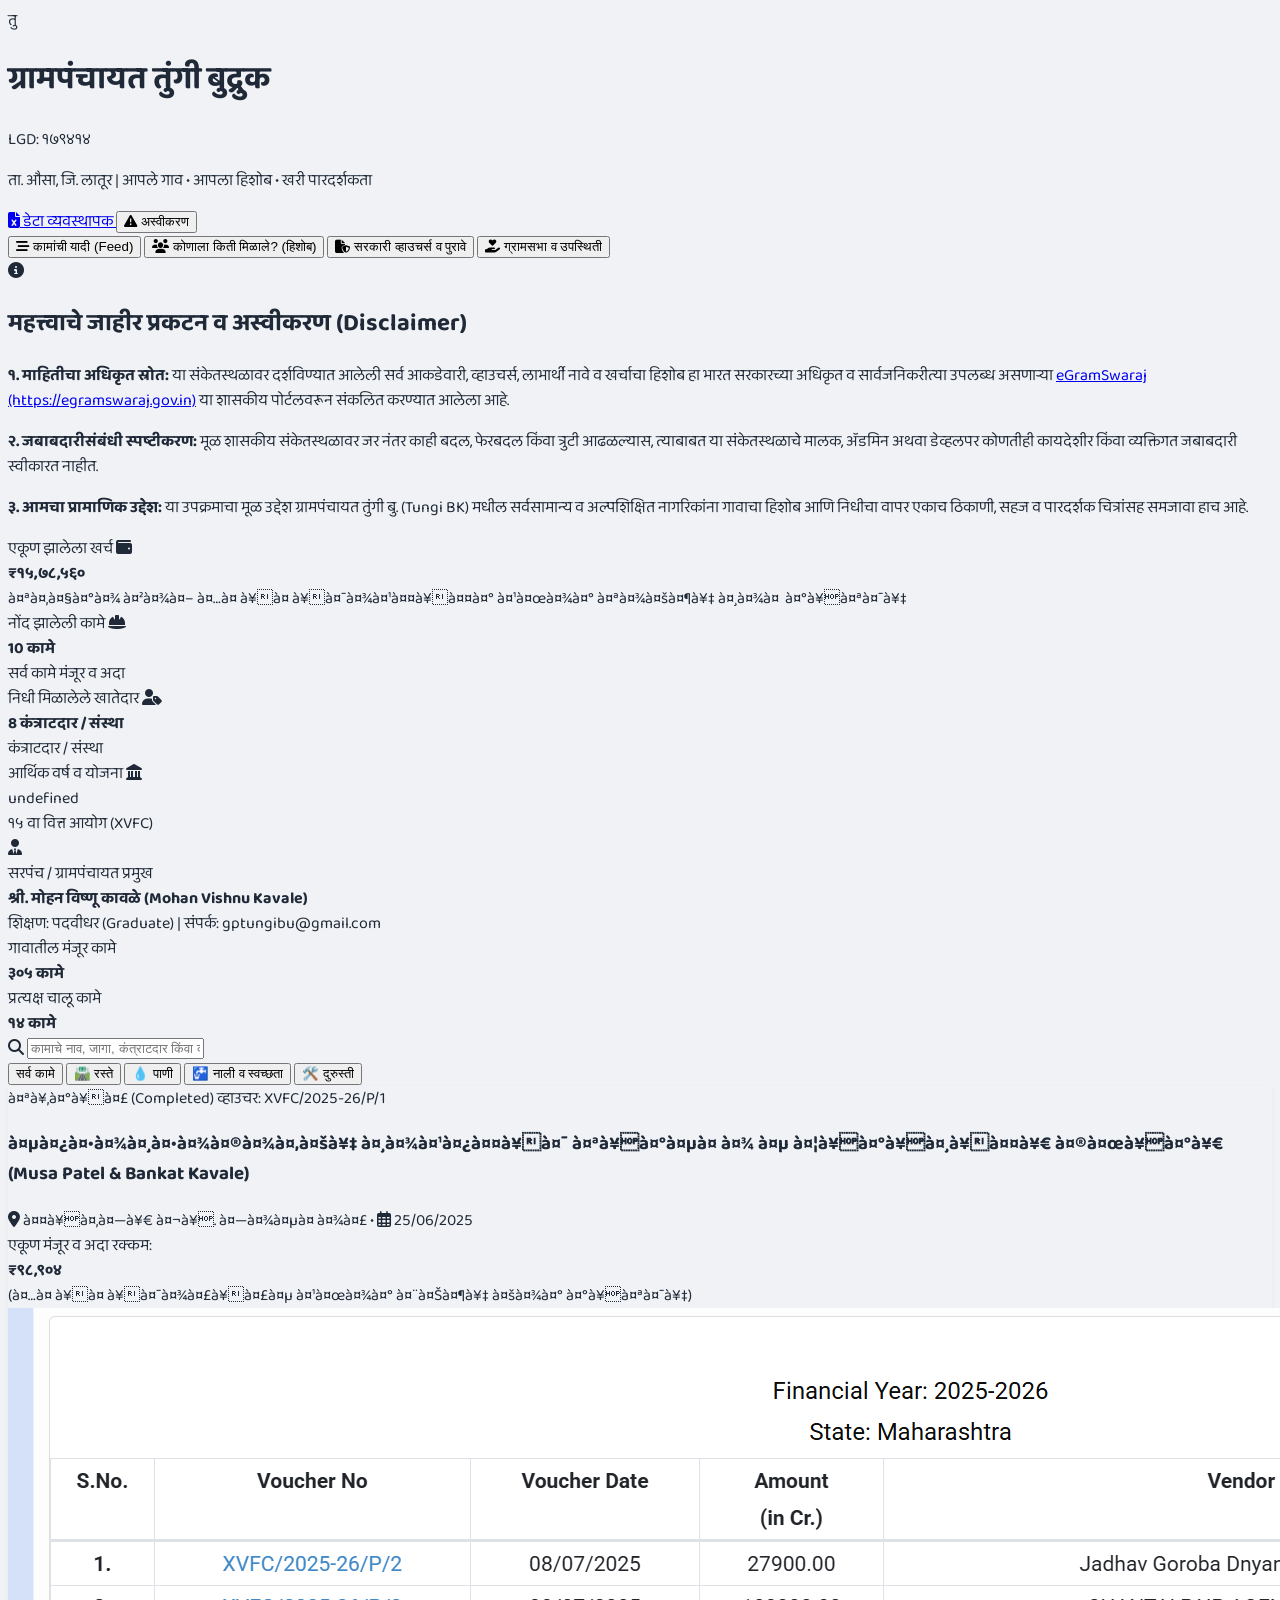
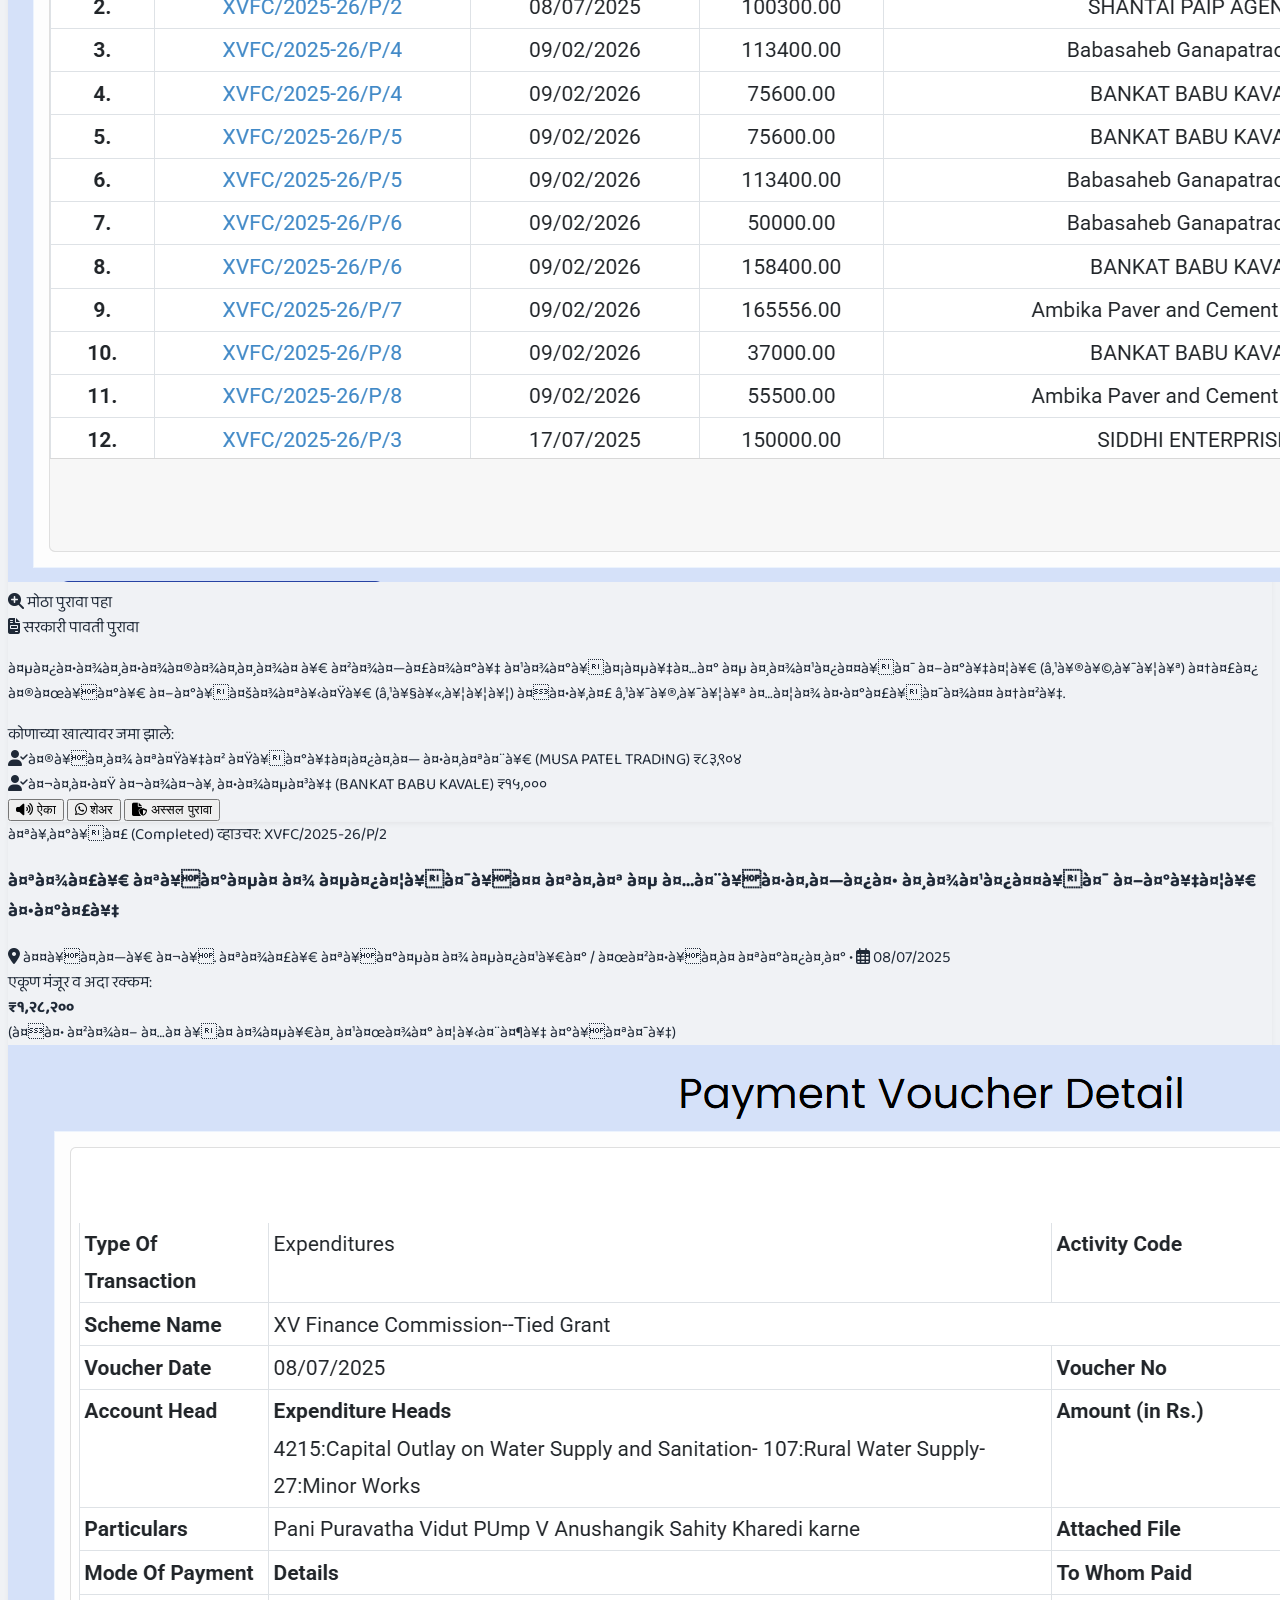
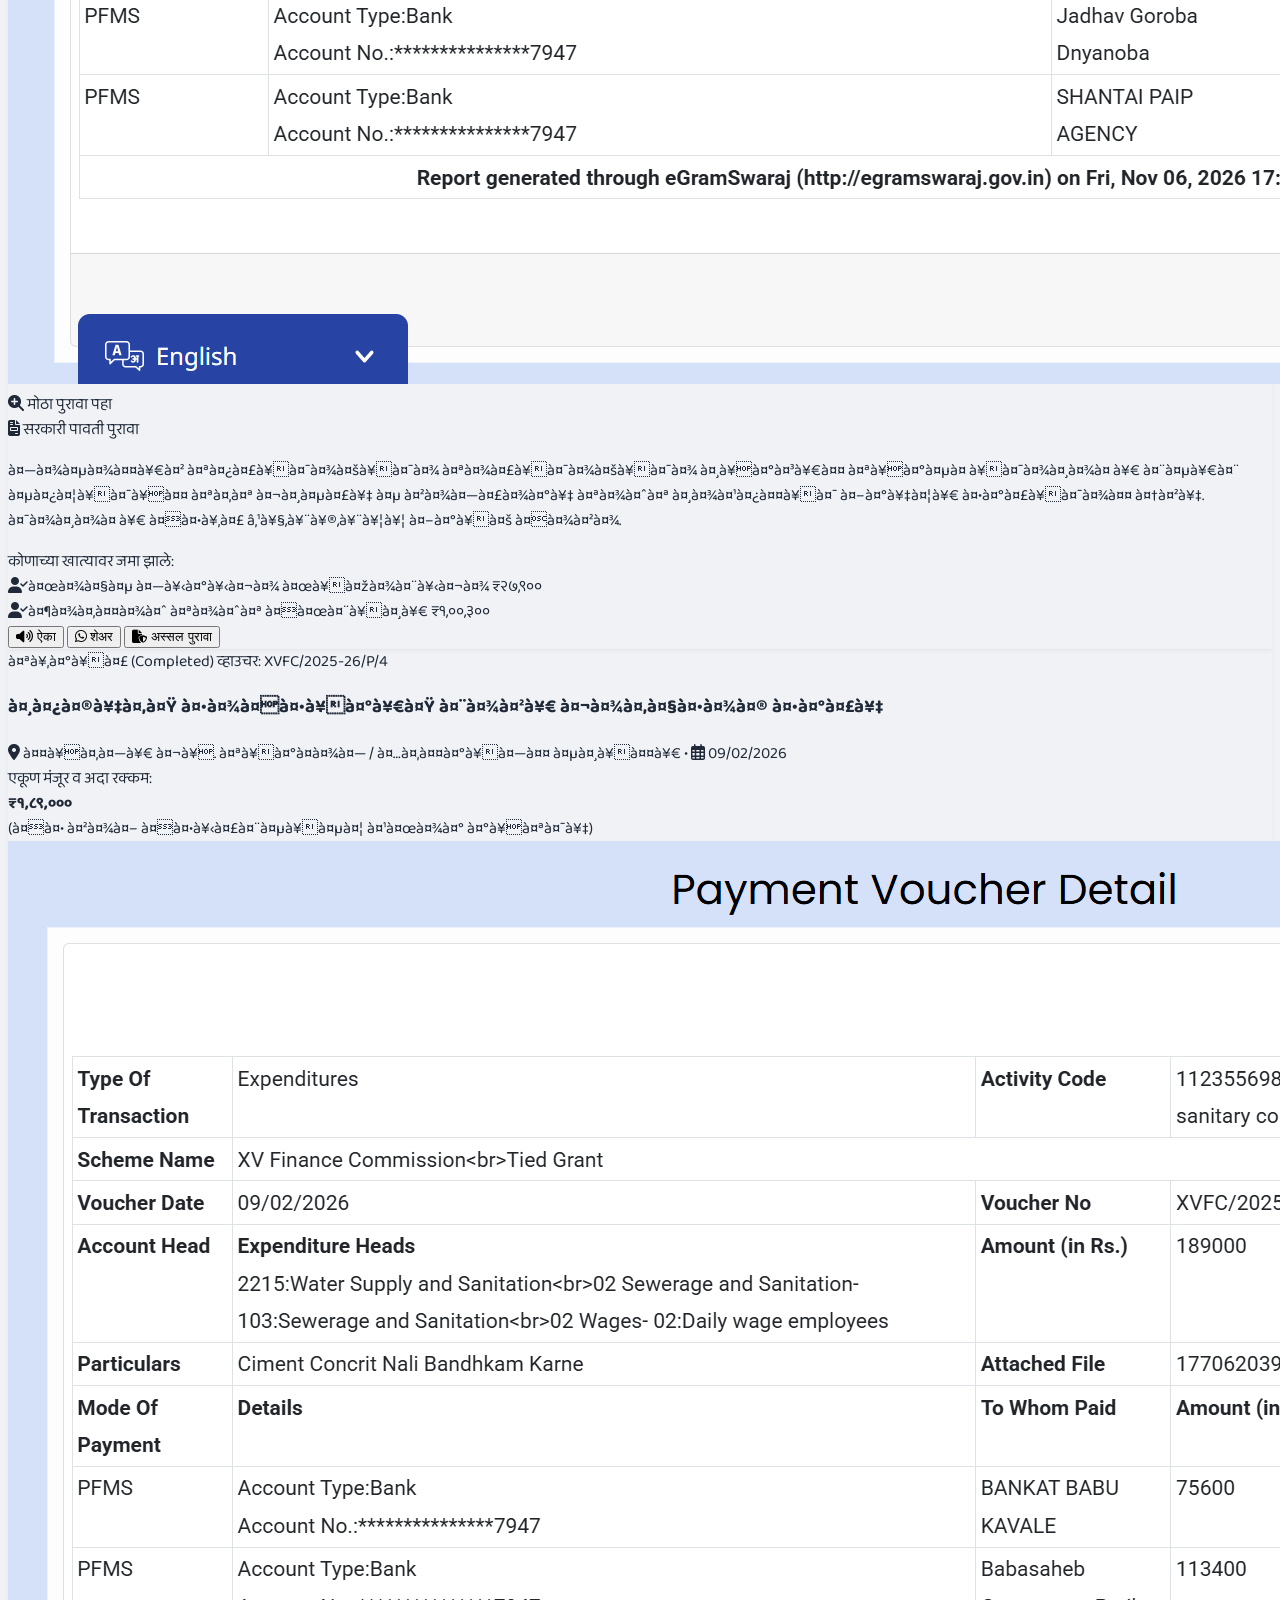
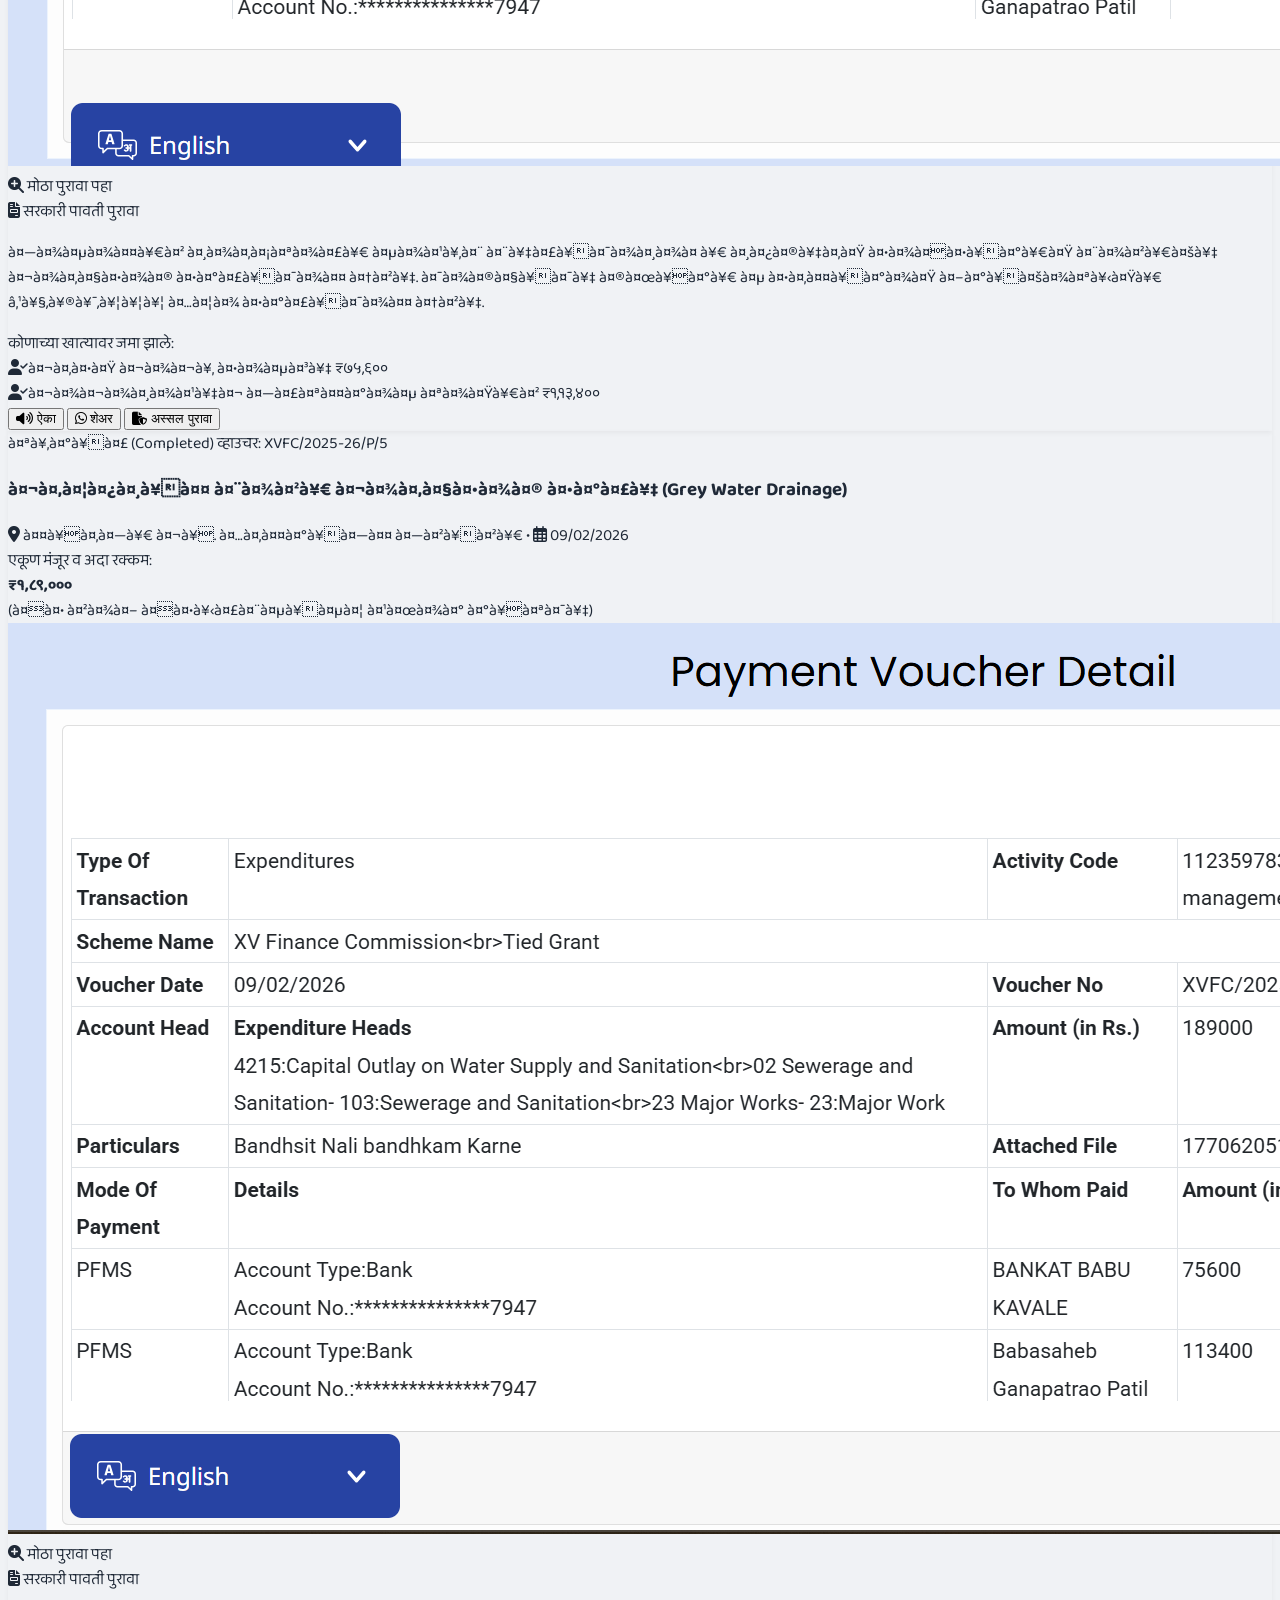
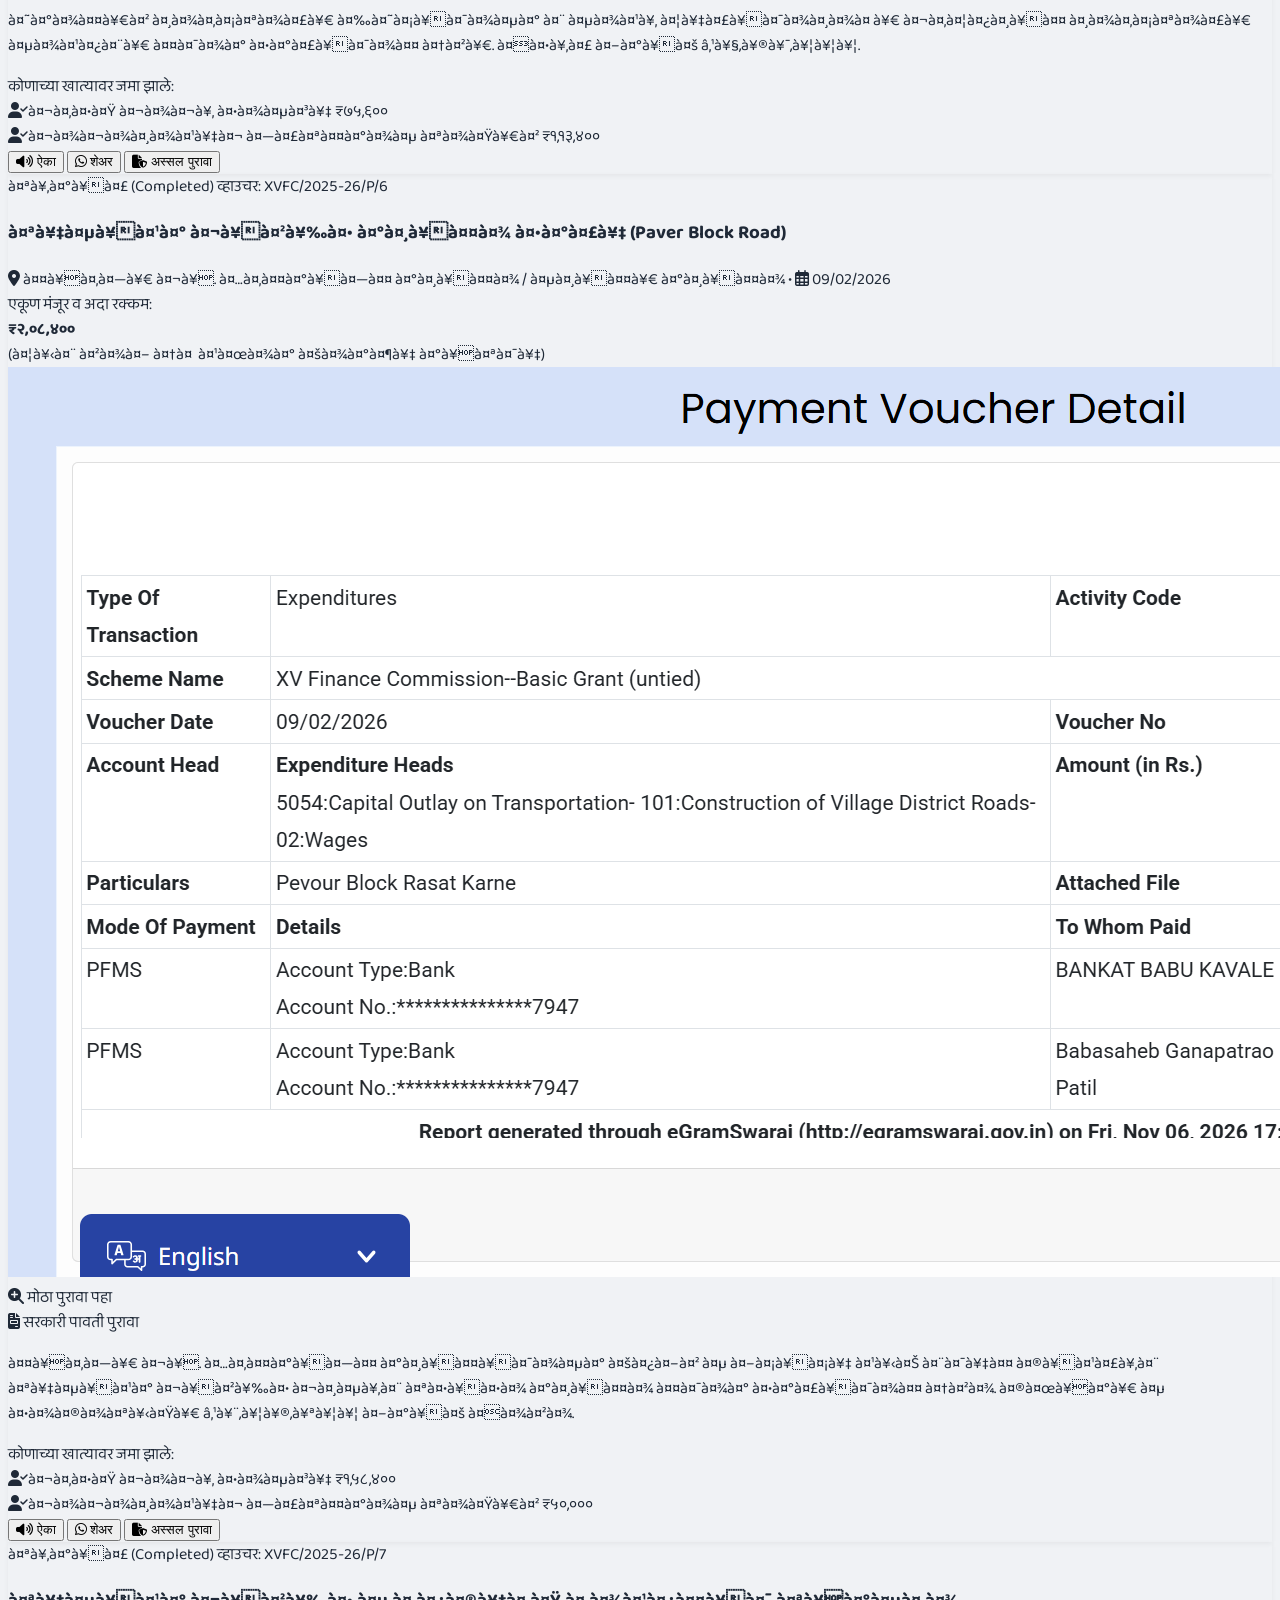
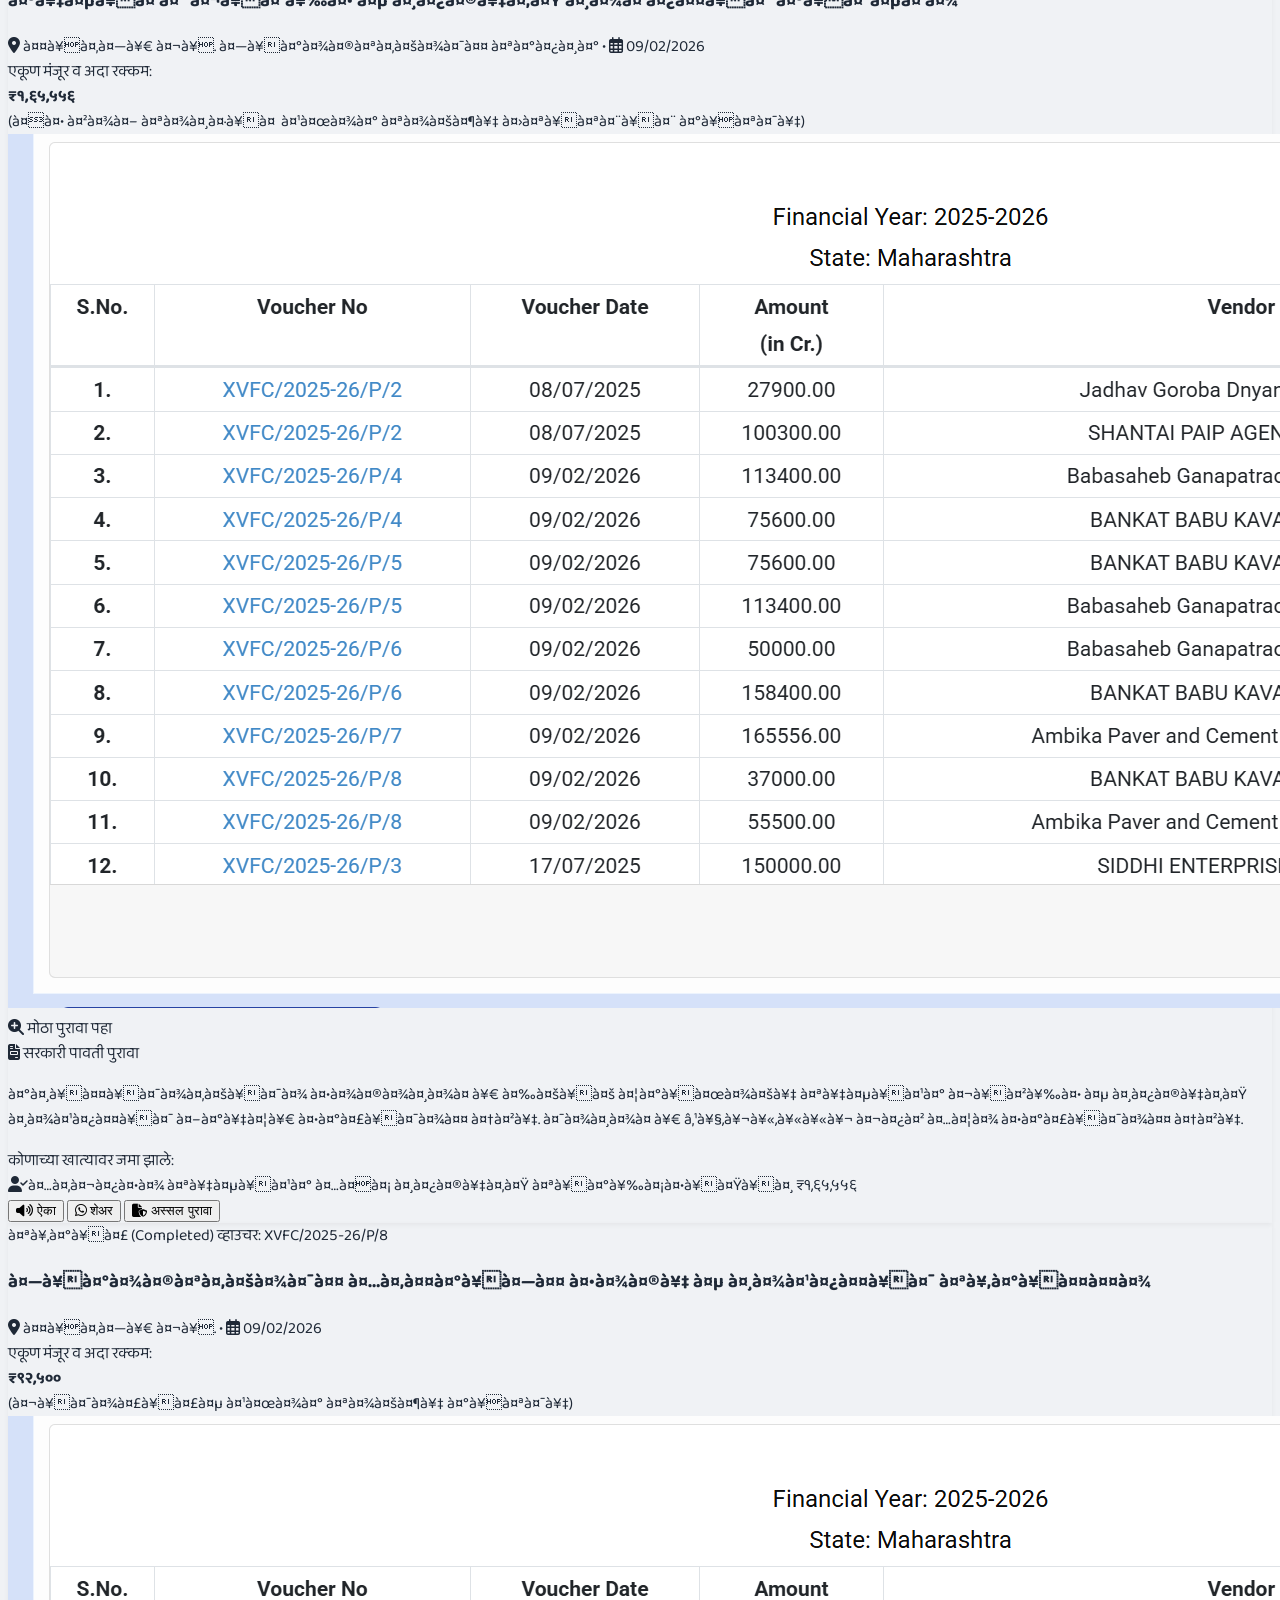
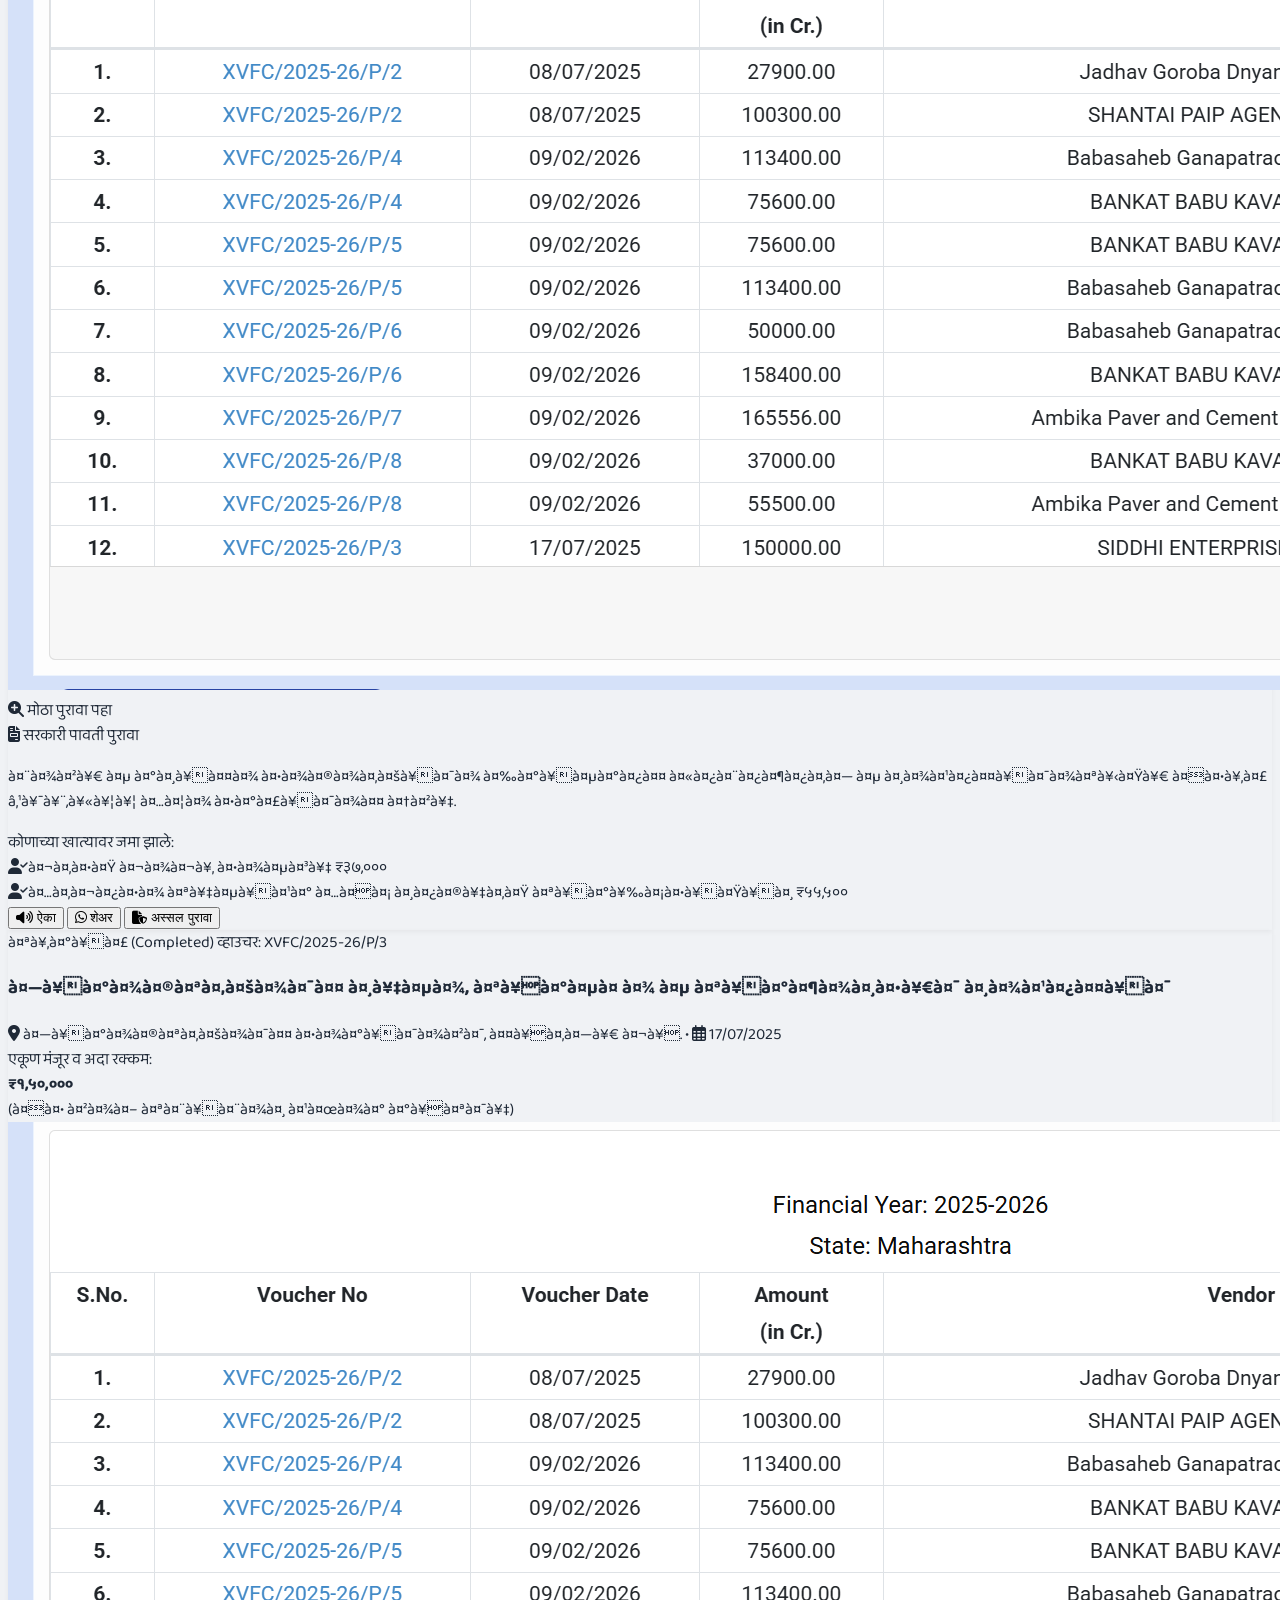
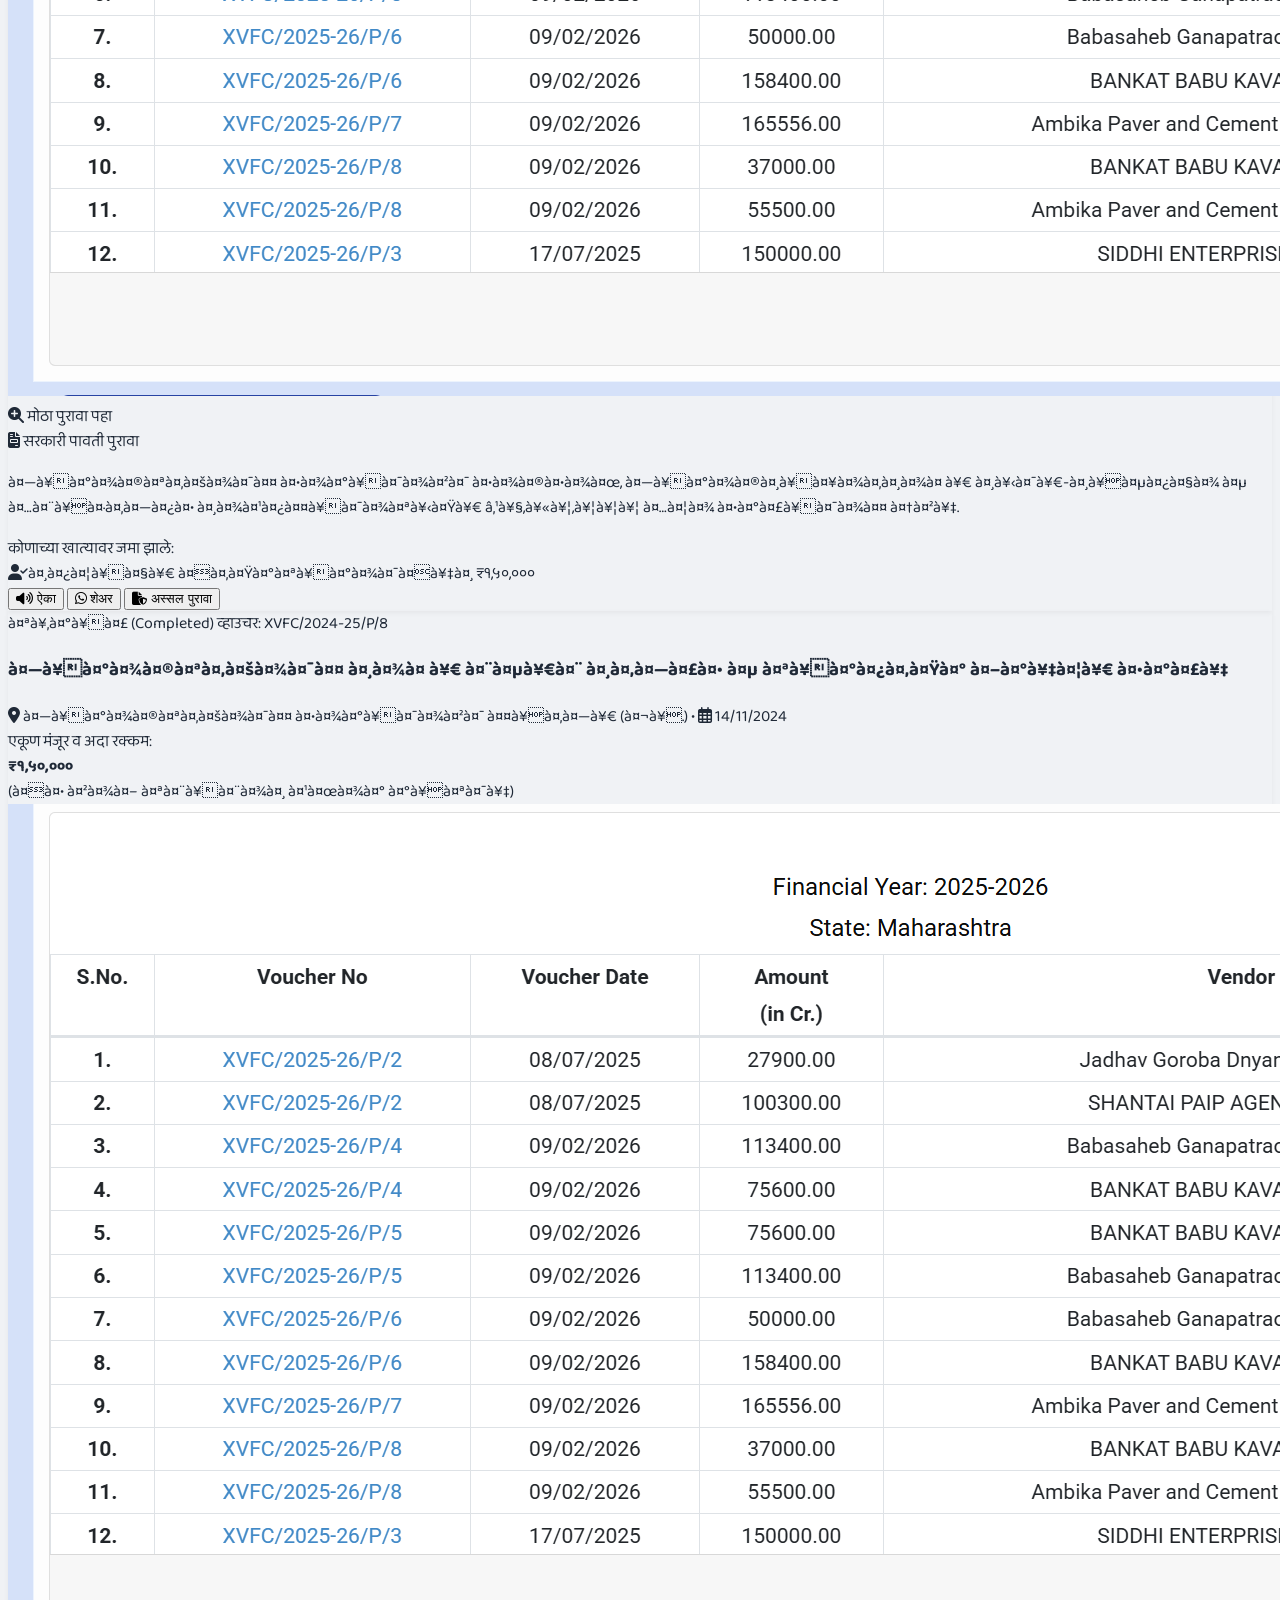
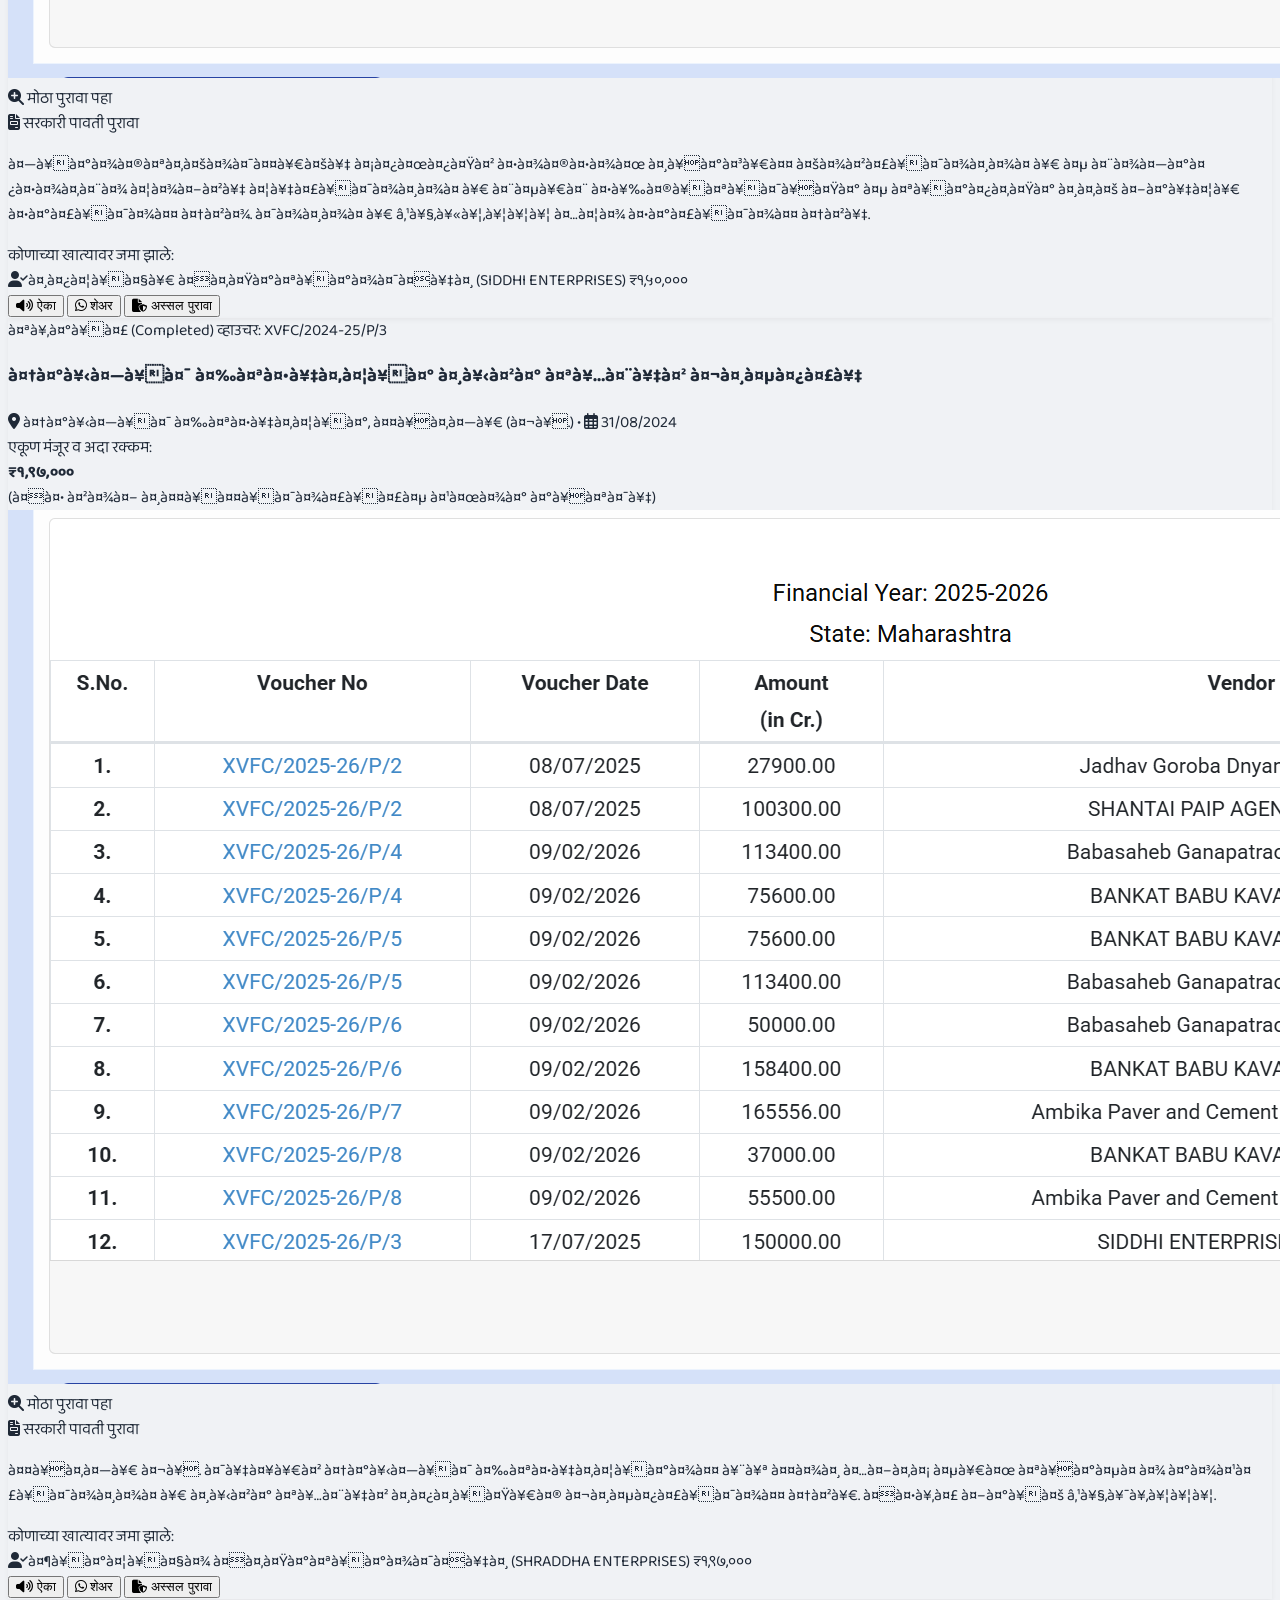
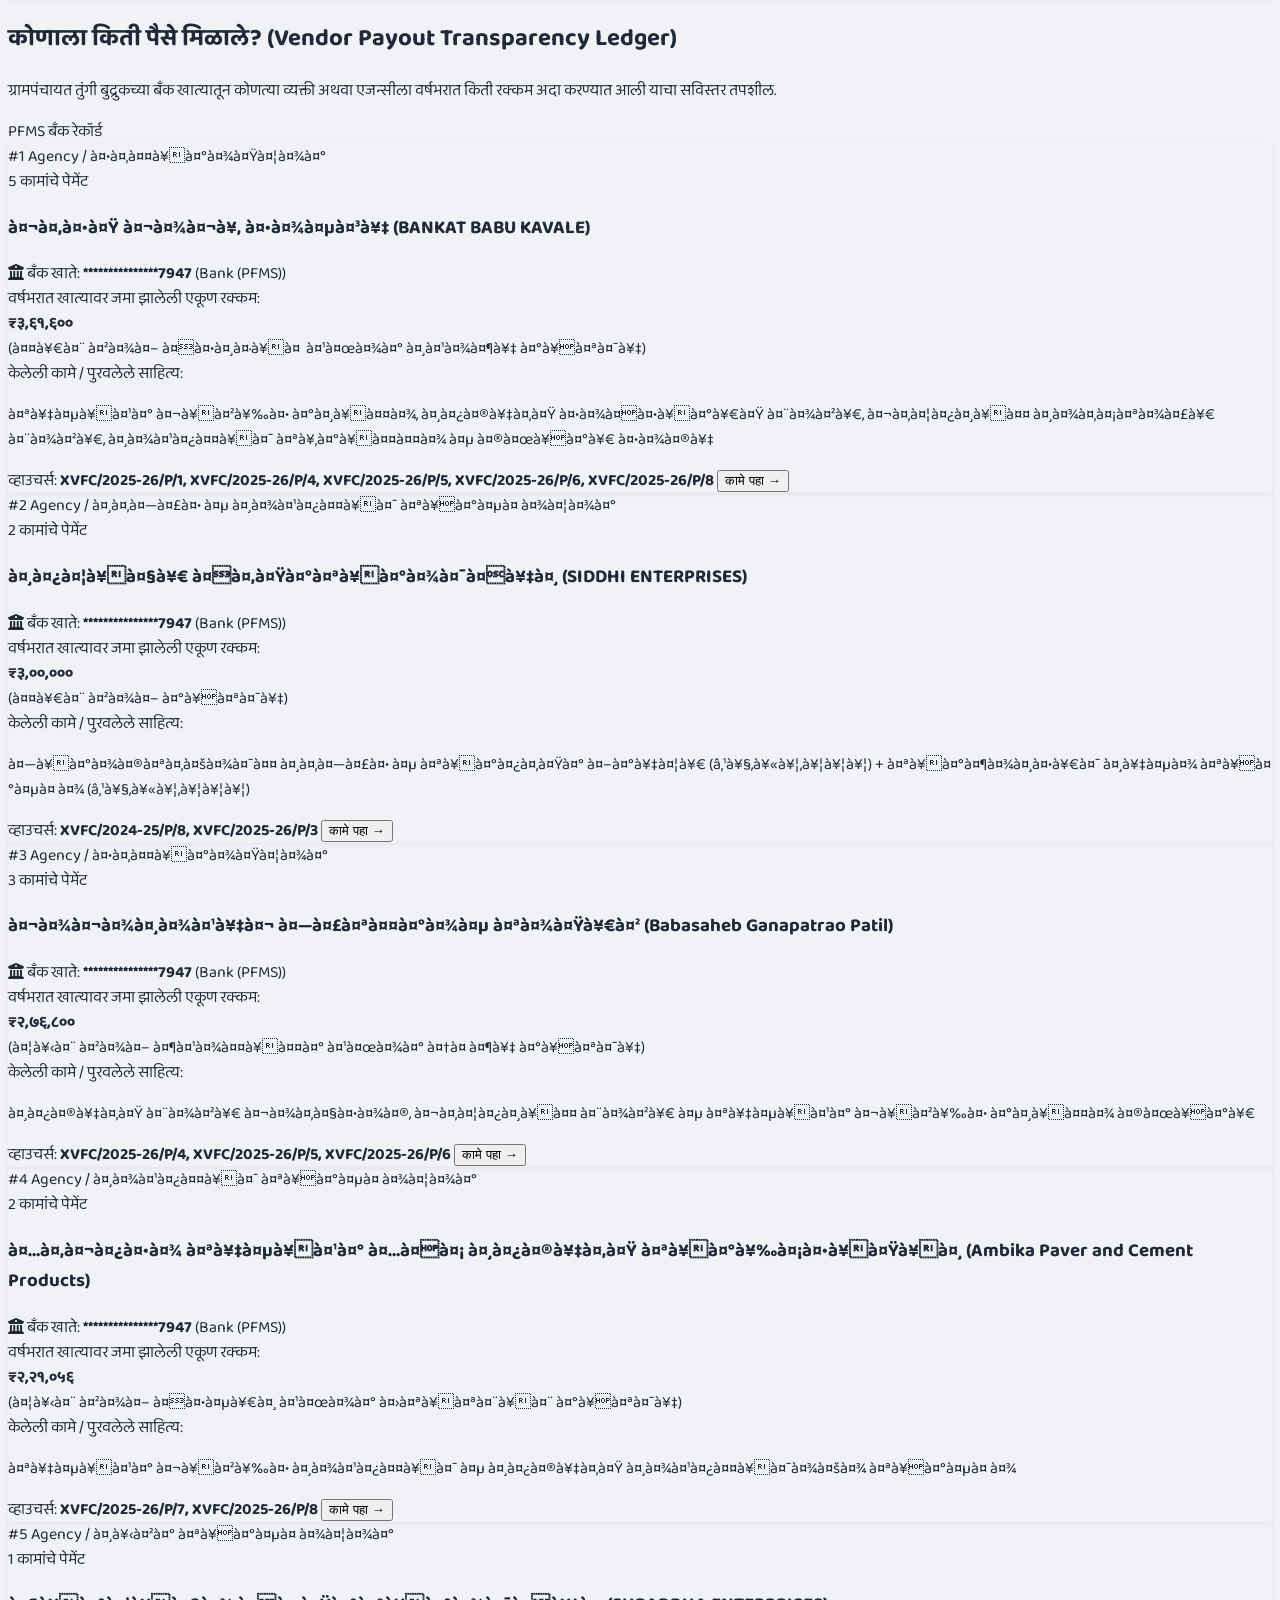
==== index.html @ e7c00992 "Add files via upload" ====
<!DOCTYPE html>
<html lang="mr" class="scroll-smooth">
<head>
  <meta charset="UTF-8">
  <meta name="viewport" content="width=device-width, initial-scale=1.0">
  <title>ग्रामपंचायत तुंगी बुद्रुक - सार्वजनिक पारदर्शकता पोर्टल | Tungi BK Transparency</title>
  
  <!-- Tailwind CSS CDN -->
  <script src="https://cdn.tailwindcss.com"></script>
  
  <!-- Font Awesome Icons -->
  <link rel="stylesheet" href="https://cdnjs.cloudflare.com/ajax/libs/font-awesome/6.4.0/css/all.min.css">
  
  <!-- Custom Styles -->
  <link rel="stylesheet" href="css/style.css">

  <script>
    tailwind.config = {
      theme: {
        extend: {
          colors: {
            brand: {
              50: '#ecfdf5',
              100: '#d1fae5',
              600: '#059669',
              700: '#047857',
              800: '#065f46',
              900: '#064e3b',
            },
            wa: {
              teal: '#075E54',
              green: '#128C7E',
              light: '#25D366'
            }
          }
        }
      }
    }
  </script>
</head>
<body class="bg-slate-100 text-slate-800 antialiased min-h-screen flex flex-col justify-between">

  <!-- ================= TOP HEADER (WhatsApp/Govt Style) ================= -->
  <header class="bg-gradient-to-r from-emerald-800 via-teal-900 to-emerald-900 text-white shadow-md sticky top-0 z-40">
    <div class="max-w-5xl mx-auto px-4 py-3 sm:py-4">
      <div class="flex items-center justify-between gap-3">
        <!-- Village Brand & Emblem -->
        <div class="flex items-center gap-3">
          <div class="w-12 h-12 rounded-2xl bg-white text-emerald-800 flex items-center justify-center font-black text-2xl shadow-sm border border-emerald-300">
            तु
          </div>
          <div>
            <div class="flex items-center gap-2">
              <h1 class="text-xl sm:text-2xl font-black tracking-tight devanagari-bold leading-tight">
                ग्रामपंचायत तुंगी बुद्रुक
              </h1>
              <span class="hidden sm:inline-block px-2 py-0.5 text-[11px] font-bold bg-amber-400 text-amber-950 rounded-full">
                LGD: १७९४१४
              </span>
            </div>
            <p class="text-xs text-emerald-100 opacity-90 mt-0.5">
              ता. औसा, जि. लातूर | आपले गाव • आपला हिशोब • खरी पारदर्शकता
            </p>
          </div>
        </div>

        <!-- Right Quick Actions -->
        <div class="flex items-center gap-2">
          <a 
            href="admin.html" 
            class="hidden md:inline-flex items-center px-3 py-1.5 rounded-xl text-xs font-bold bg-emerald-700/60 hover:bg-emerald-700 text-white border border-emerald-500/40 transition">
            <i class="fas fa-file-excel mr-1.5 text-emerald-300"></i> डेटा व्यवस्थापक
          </a>
          <button 
            onclick="document.getElementById('disclaimer-section').scrollIntoView({ behavior: 'smooth' })"
            class="inline-flex items-center px-3 py-1.5 rounded-xl text-xs font-bold bg-amber-500 hover:bg-amber-600 text-amber-950 shadow-sm transition">
            <i class="fas fa-exclamation-triangle mr-1.5"></i>
            <span>अस्वीकरण</span>
          </button>
        </div>
      </div>
    </div>

    <!-- Navigation Tabs Bar -->
    <div class="bg-emerald-950 border-t border-emerald-800">
      <div class="max-w-5xl mx-auto px-2 sm:px-4 flex items-center justify-between sm:justify-start gap-1 sm:gap-2 overflow-x-auto py-1">
        <button 
          id="btn-tab-works"
          onclick="switchTab('tab-works')"
          class="nav-tab-btn px-3 sm:px-4 py-2.5 text-xs sm:text-sm font-black border-b-4 border-amber-400 text-white bg-emerald-900/80 rounded-t-xl flex items-center gap-2 whitespace-nowrap transition">
          <i class="fas fa-stream text-amber-300"></i>
          <span>कामांची यादी (Feed)</span>
        </button>

        <button 
          id="btn-tab-beneficiaries"
          onclick="switchTab('tab-beneficiaries')"
          class="nav-tab-btn px-3 sm:px-4 py-2.5 text-xs sm:text-sm font-semibold border-b-4 border-transparent text-emerald-200/90 hover:text-white hover:bg-emerald-900/50 rounded-t-xl flex items-center gap-2 whitespace-nowrap transition">
          <i class="fas fa-users text-teal-300"></i>
          <span>कोणाला किती मिळाले? (हिशोब)</span>
        </button>

        <button 
          id="btn-tab-proofs"
          onclick="switchTab('tab-proofs')"
          class="nav-tab-btn px-3 sm:px-4 py-2.5 text-xs sm:text-sm font-semibold border-b-4 border-transparent text-emerald-200/90 hover:text-white hover:bg-emerald-900/50 rounded-t-xl flex items-center gap-2 whitespace-nowrap transition">
          <i class="fas fa-file-shield text-blue-300"></i>
          <span>सरकारी व्हाउचर्स व पुरावे</span>
        </button>

        <button 
          id="btn-tab-gramsabha"
          onclick="switchTab('tab-gramsabha')"
          class="nav-tab-btn px-3 sm:px-4 py-2.5 text-xs sm:text-sm font-semibold border-b-4 border-transparent text-emerald-200/90 hover:text-white hover:bg-emerald-900/50 rounded-t-xl flex items-center gap-2 whitespace-nowrap transition">
          <i class="fas fa-hand-holding-heart text-amber-300"></i>
          <span>ग्रामसभा व उपस्थिती</span>
        </button>
      </div>
    </div>
  </header>

  <!-- ================= MAIN CONTAINER ================= -->
  <main class="max-w-5xl mx-auto px-3 sm:px-4 py-4 sm:py-6 flex-1 w-full">

    <!-- PROMINENT MARATHI DISCLAIMER NOTICE BOX -->
    <div id="disclaimer-section" class="bg-amber-50 border-l-4 border-amber-500 rounded-2xl p-4 sm:p-5 mb-5 shadow-sm text-amber-950">
      <div class="flex items-start gap-3">
        <div class="text-xl sm:text-2xl text-amber-600 mt-0.5">
          <i class="fas fa-info-circle"></i>
        </div>
        <div class="flex-1 text-xs leading-relaxed">
          <h2 class="font-bold text-sm text-amber-900 mb-1 devanagari-bold">
            महत्त्वाचे जाहीर प्रकटन व अस्वीकरण (Disclaimer)
          </h2>
          <p class="mb-1.5">
            <strong>१. माहितीचा अधिकृत स्रोत:</strong> या संकेतस्थळावर दर्शविण्यात आलेली सर्व आकडेवारी, व्हाउचर्स, लाभार्थी नावे व खर्चाचा हिशोब हा भारत सरकारच्या अधिकृत व सार्वजनिकरीत्या उपलब्ध असणाऱ्या 
            <a href="https://egramswaraj.gov.in" target="_blank" class="underline font-bold text-amber-900 hover:text-black">eGramSwaraj (https://egramswaraj.gov.in)</a> 
            या शासकीय पोर्टलवरून संकलित करण्यात आलेला आहे.
          </p>
          <p class="mb-1.5">
            <strong>२. जबाबदारीसंबंधी स्पष्टीकरण:</strong> मूळ शासकीय संकेतस्थळावर जर नंतर काही बदल, फेरबदल किंवा त्रुटी आढळल्यास, त्याबाबत या संकेतस्थळाचे मालक, ॲडमिन अथवा डेव्हलपर कोणतीही कायदेशीर किंवा व्यक्तिगत जबाबदारी स्वीकारत नाहीत.
          </p>
          <p>
            <strong>३. आमचा प्रामाणिक उद्देश:</strong> या उपक्रमाचा मूळ उद्देश ग्रामपंचायत तुंगी बु. (Tungi BK) मधील सर्वसामान्य व अल्पशिक्षित नागरिकांना गावाचा हिशोब आणि निधीचा वापर एकाच ठिकाणी, सहज व पारदर्शक चित्रांसह समजावा हाच आहे.
          </p>
        </div>
      </div>
    </div>

    <!-- ================= SUMMARY COUNTER CARDS ================= -->
    <div class="grid grid-cols-2 md:grid-cols-4 gap-3 sm:gap-4 mb-4">
      <!-- Total Expenditure Card -->
      <div class="col-span-2 sm:col-span-1 bg-white rounded-2xl p-4 border border-emerald-100 shadow-sm flex flex-col justify-between">
        <div class="text-xs text-gray-500 font-semibold mb-1 flex items-center justify-between">
          <span>एकूण झालेला खर्च</span>
          <i class="fas fa-wallet text-emerald-600"></i>
        </div>
        <div id="total-expenditure-marathi" class="text-2xl font-black text-emerald-800 devanagari-bold">
          ₹ ०
        </div>
        <div id="total-expenditure-words" class="text-[11px] text-gray-500 mt-1 leading-tight line-clamp-1">
          लोड होत आहे...
        </div>
      </div>

      <!-- Total Works Card -->
      <div class="bg-white rounded-2xl p-4 border border-gray-100 shadow-sm flex flex-col justify-between">
        <div class="text-xs text-gray-500 font-semibold mb-1 flex items-center justify-between">
          <span>नोंद झालेली कामे</span>
          <i class="fas fa-hard-hat text-amber-500"></i>
        </div>
        <div id="total-works-count" class="text-xl sm:text-2xl font-black text-gray-900 devanagari-bold">
          ०
        </div>
        <div class="text-[11px] text-emerald-600 font-semibold mt-1">
          सर्व कामे मंजूर व अदा
        </div>
      </div>

      <!-- Beneficiaries / Payees Count -->
      <div class="bg-white rounded-2xl p-4 border border-gray-100 shadow-sm flex flex-col justify-between">
        <div class="text-xs text-gray-500 font-semibold mb-1 flex items-center justify-between">
          <span>निधी मिळालेले खातेदार</span>
          <i class="fas fa-user-tag text-teal-600"></i>
        </div>
        <div id="total-beneficiaries-count" class="text-xl sm:text-2xl font-black text-gray-900 devanagari-bold">
          ०
        </div>
        <div class="text-[11px] text-gray-500 mt-1">
          कंत्राटदार / संस्था
        </div>
      </div>

      <!-- Financial Year Card -->
      <div class="bg-white rounded-2xl p-4 border border-gray-100 shadow-sm flex flex-col justify-between">
        <div class="text-xs text-gray-500 font-semibold mb-1 flex items-center justify-between">
          <span>आर्थिक वर्ष व योजना</span>
          <i class="fas fa-landmark text-blue-600"></i>
        </div>
        <div id="current-fin-year" class="text-lg sm:text-xl font-black text-blue-900">
          2025-2026
        </div>
        <div class="text-[11px] text-gray-500 mt-1">
          १५ वा वित्त आयोग (XVFC)
        </div>
      </div>
    </div>

    <!-- ================= SARPANCH & OFFICIAL VILLAGE STATS BAR ================= -->
    <div class="bg-gradient-to-r from-emerald-900 to-teal-950 text-white rounded-2xl p-4 sm:p-5 mb-6 shadow-md border border-emerald-700/50 flex flex-col sm:flex-row items-center justify-between gap-4">
      <div class="flex items-center gap-3.5">
        <div class="w-12 h-12 rounded-full bg-emerald-800 border-2 border-emerald-400 flex items-center justify-center text-xl font-black shadow-inner">
          <i class="fas fa-user-tie text-emerald-300"></i>
        </div>
        <div>
          <div class="text-[11px] uppercase tracking-wider text-emerald-300 font-bold">सरपंच / ग्रामपंचायत प्रमुख</div>
          <div class="text-base font-extrabold text-white devanagari-bold">श्री. मोहन विष्णू कावळे (Mohan Vishnu Kavale)</div>
          <div class="text-xs text-emerald-200 opacity-90">शिक्षण: पदवीधर (Graduate) | संपर्क: gptungibu@gmail.com</div>
        </div>
      </div>

      <div class="flex items-center gap-4 bg-emerald-800/60 py-2 px-4 rounded-xl border border-emerald-600/40 text-center">
        <div>
          <div class="text-xs text-emerald-300 font-semibold">गावातील मंजूर कामे</div>
          <div class="text-xl font-black text-amber-400 devanagari-bold">३०५ कामे</div>
        </div>
        <div class="w-px h-8 bg-emerald-700"></div>
        <div>
          <div class="text-xs text-emerald-300 font-semibold">प्रत्यक्ष चालू कामे</div>
          <div class="text-xl font-black text-emerald-400 devanagari-bold">१४ कामे</div>
        </div>
      </div>
    </div>

    <!-- ================= TAB 1: WORKS FEED ================= -->
    <section id="tab-works" class="tab-content">
      <!-- Search & Category Filters Bar -->
      <div class="bg-white rounded-2xl p-3 sm:p-4 border border-gray-200 shadow-sm mb-5">
        <div class="flex flex-col sm:flex-row items-center gap-3">
          <!-- Search input -->
          <div class="relative w-full sm:flex-1">
            <span class="absolute inset-y-0 left-0 pl-3 flex items-center pointer-events-none text-gray-400">
              <i class="fas fa-search"></i>
            </span>
            <input 
              type="text" 
              id="search-input" 
              placeholder="कामाचे नाव, जागा, कंत्राटदार किंवा व्हाउचर शोधा..." 
              class="w-full pl-9 pr-4 py-2.5 rounded-xl border border-gray-200 text-xs sm:text-sm focus:outline-none focus:ring-2 focus:ring-emerald-500 focus:border-transparent bg-gray-50 focus:bg-white transition" />
          </div>

          <!-- Category filter pills -->
          <div class="flex items-center gap-1.5 overflow-x-auto w-full sm:w-auto pb-1 sm:pb-0">
            <button 
              onclick="filterCategory('all', this)" 
              class="cat-pill px-3 py-2 rounded-xl text-xs font-bold whitespace-nowrap transition bg-emerald-700 text-white shadow-sm">
              सर्व कामे
            </button>
            <button 
              onclick="filterCategory('roads', this)" 
              class="cat-pill px-3 py-2 rounded-xl text-xs font-bold whitespace-nowrap transition bg-white text-gray-700 border border-gray-200 hover:bg-gray-50">
              🛣️ रस्ते
            </button>
            <button 
              onclick="filterCategory('water', this)" 
              class="cat-pill px-3 py-2 rounded-xl text-xs font-bold whitespace-nowrap transition bg-white text-gray-700 border border-gray-200 hover:bg-gray-50">
              💧 पाणी
            </button>
            <button 
              onclick="filterCategory('sanitation', this)" 
              class="cat-pill px-3 py-2 rounded-xl text-xs font-bold whitespace-nowrap transition bg-white text-gray-700 border border-gray-200 hover:bg-gray-50">
              🚰 नाली व स्वच्छता
            </button>
            <button 
              onclick="filterCategory('maintenance', this)" 
              class="cat-pill px-3 py-2 rounded-xl text-xs font-bold whitespace-nowrap transition bg-white text-gray-700 border border-gray-200 hover:bg-gray-50">
              🛠️ दुरुस्ती
            </button>
          </div>
        </div>
      </div>

      <!-- Works Cards Grid -->
      <div id="works-container" class="grid grid-cols-1 md:grid-cols-2 gap-4 sm:gap-6">
        <!-- Injected via JavaScript -->
        <div class="col-span-full py-16 text-center text-gray-400">
          <i class="fas fa-spinner fa-spin text-3xl mb-2 text-emerald-600"></i>
          <p class="text-xs">माहिती लोड होत आहे...</p>
        </div>
      </div>
    </section>

    <!-- ================= TAB 2: BENEFICIARIES TRANSPARENCY LEDGER ================= -->
    <section id="tab-beneficiaries" class="tab-content hidden">
      <div class="bg-white rounded-2xl p-4 sm:p-5 border border-gray-200 shadow-sm mb-5">
        <div class="flex items-start justify-between gap-3">
          <div>
            <h2 class="text-lg font-bold text-gray-900 devanagari-bold">
              कोणाला किती पैसे मिळाले? (Vendor Payout Transparency Ledger)
            </h2>
            <p class="text-xs text-gray-500 mt-0.5">
              ग्रामपंचायत तुंगी बुद्रुकच्या बँक खात्यातून कोणत्या व्यक्ती अथवा एजन्सीला वर्षभरात किती रक्कम अदा करण्यात आली याचा सविस्तर तपशील.
            </p>
          </div>
          <span class="px-2.5 py-1 text-xs font-bold rounded-lg bg-emerald-50 text-emerald-800 border border-emerald-200 whitespace-nowrap">
            PFMS बँक रेकॉर्ड
          </span>
        </div>
      </div>

      <!-- Beneficiaries Grid -->
      <div id="beneficiaries-container" class="grid grid-cols-1 md:grid-cols-2 gap-4 sm:gap-6">
        <!-- Injected via JavaScript -->
      </div>
    </section>

    <!-- ================= TAB 3: PROOFS & VOUCHERS TABLE ================= -->
    <section id="tab-proofs" class="tab-content hidden">
      <div class="bg-white rounded-2xl p-4 sm:p-5 border border-gray-200 shadow-sm mb-5">
        <h2 class="text-lg font-bold text-gray-900 devanagari-bold">
          शासकीय व्हाउचर व प्रत्यक्ष पुरावे (Audit & Vouchers)
        </h2>
        <p class="text-xs text-gray-500 mt-0.5">
          सत्यतेच्या खात्रीसाठी प्रत्येक व्हाउचरच्या समोर थेट eGramSwaraj पोर्टलची लिंक व जोडलेल्या बिलांची नावे दिलेली आहेत.
        </p>
      </div>

      <!-- Vouchers Table -->
      <div class="bg-white rounded-2xl border border-gray-200 shadow-sm overflow-hidden">
        <div class="overflow-x-auto">
          <table class="w-full text-left border-collapse">
            <thead>
              <tr class="bg-gray-50 text-[11px] font-bold text-gray-500 uppercase tracking-wider border-b border-gray-200">
                <th class="px-4 py-3">व्हाउचर क्र.</th>
                <th class="px-4 py-3">तारीख</th>
                <th class="px-4 py-3">कामाचे नाव</th>
                <th class="px-4 py-3">रक्कम (₹)</th>
                <th class="px-4 py-3">लाभार्थी / संस्था</th>
                <th class="px-4 py-3">जोडलेले बिल PDF</th>
                <th class="px-4 py-3 text-right">थेट पडताळणी</th>
              </tr>
            </thead>
            <tbody id="proofs-table-body">
              <!-- Injected via JavaScript -->
            </tbody>
          </table>
        </div>
      </div>
    </section>

    <!-- ================= TAB 4: GRAM SABHA & ATTENDANCE ================= -->
    <section id="tab-gramsabha" class="tab-content hidden">
      <!-- Portal Header Banner -->
      <div class="bg-gradient-to-r from-amber-600 via-orange-600 to-amber-700 text-white rounded-2xl p-5 shadow-sm mb-5">
        <div class="flex flex-col sm:flex-row items-start sm:items-center justify-between gap-3">
          <div>
            <span class="text-xs font-bold uppercase tracking-wider bg-black/25 px-2.5 py-1 rounded-lg inline-flex items-center gap-1.5">
              <i class="fas fa-landmark text-amber-300"></i>
              Meeting Online Portal (भारत सरकार - Vibrant Gram Sabha)
            </span>
            <h2 class="text-xl sm:text-2xl font-black mt-2 devanagari-bold">
              ग्रामसभा पारदर्शकता, ठराव व उपस्थिती पडताळणी
            </h2>
            <p class="text-xs text-amber-100 opacity-95 mt-0.5">
              ग्रामसभेत घेतलेले ठराव, अधिकृत शासकीय नोंदणी आणि ग्रामस्थांची कागदावरील खरी उपस्थिती येथे तपासा.
            </p>
          </div>
          <a 
            href="https://meetingonline.gov.in/dashboard/panchayat-dashboard" 
            target="_blank" 
            rel="noopener noreferrer"
            class="inline-flex items-center px-4 py-2.5 rounded-xl text-xs font-bold bg-white text-orange-950 hover:bg-amber-50 shadow-md transition whitespace-nowrap">
            <i class="fas fa-external-link-alt mr-1.5 text-amber-600"></i>
            <span>मूळ सरकारी पोर्टल पहा</span>
          </a>
        </div>
      </div>

      <!-- Warning Box on Fake Attendance / Discrepancy -->
      <div class="bg-red-50 border-l-4 border-red-500 rounded-2xl p-4 sm:p-5 mb-6 text-xs text-red-900 leading-relaxed shadow-sm">
        <div class="font-bold text-sm text-red-800 mb-1.5 flex items-center gap-2">
          <i class="fas fa-exclamation-triangle text-red-600 text-base"></i>
          <span>नागरिकांसाठी महत्त्वाची सूचना (उपस्थिती व ठराव पडताळणी):</span>
        </div>
        <p class="mb-1.5">
          शासनाच्या <strong>Meeting Online पोर्टलवर (meetingonline.gov.in)</strong> तुंगी बु. ग्रामसभेची नोटीस, इतिवृत्त, ठराव आणि कागदावरील स्वाक्षऱ्यांचे फोटो अधिकृतपणे अपलोड केले जातात.
        </p>
        <p>
          जर तुम्ही प्रत्यक्ष या सभेला <strong>उपस्थित नव्हता आणि तरीही तुमचे नाव अथवा स्वाक्षरी / अंगठा नोंदवला गेला असेल</strong>, किंवा ठरावामध्ये काही खोटी माहिती वाटल्यास, ग्रामस्थांनी ग्रामसभेत अथवा थेट <strong>गटविकास अधिकारी (BDO), पंचायत समिती औसा</strong> यांच्याकडे लेखी आक्षेप नोंदवावा.
        </p>
      </div>

      <!-- ================= 1. SCHEDULED GRAM SABHA MEETINGS ================= -->
      <div class="bg-white rounded-3xl border border-gray-200 p-4 sm:p-6 shadow-sm mb-6">
        <div class="flex flex-col sm:flex-row items-start sm:items-center justify-between gap-3 border-b border-gray-100 pb-4 mb-4">
          <div>
            <span class="text-xs font-bold text-emerald-800 bg-emerald-50 px-2.5 py-1 rounded-lg border border-emerald-200 inline-flex items-center gap-1">
              <i class="fas fa-check-circle text-emerald-600"></i>
              शासकीय नोंदणीकृत सभा
            </span>
            <h3 class="text-lg font-black text-gray-900 mt-1 devanagari-bold">
              Scheduled Gram Sabha Meetings (नियोजित व संपन्न ग्रामसभा)
            </h3>
            <p class="text-xs text-gray-500 mt-0.5">
              ग्रामपंचायत तुंगी बुद्रुक (Tungi Bu) करिता केंद्र सरकारच्या Meeting Online पोर्टलवर नोंद असलेल्या सभा
            </p>
          </div>
          <span class="text-xs font-bold text-blue-800 bg-blue-50 px-3 py-1.5 rounded-xl border border-blue-200 whitespace-nowrap">
            ३ ग्रामसभा नोंदणीकृत
          </span>
        </div>

        <!-- Scheduled Meetings Table -->
        <div class="overflow-x-auto rounded-2xl border border-gray-200 shadow-inner">
          <table class="w-full text-left border-collapse text-xs">
            <thead>
              <tr class="bg-slate-100 text-[11px] font-bold text-slate-600 uppercase tracking-wider border-b border-gray-200">
                <th class="px-4 py-3 whitespace-nowrap">नोंदणी तारीख<br><span class="text-[10px] text-gray-400 font-normal">REGISTERED ON</span></th>
                <th class="px-4 py-3 whitespace-nowrap">ग्रामपंचायत<br><span class="text-[10px] text-gray-400 font-normal">PANCHAYAT</span></th>
                <th class="px-4 py-3 whitespace-nowrap">सभेचा प्रकार<br><span class="text-[10px] text-gray-400 font-normal">MEETING TYPE</span></th>
                <th class="px-4 py-3 min-w-[200px]">सभेचा मुख्य उद्देश<br><span class="text-[10px] text-gray-400 font-normal">MEETING PURPOSE</span></th>
                <th class="px-4 py-3 whitespace-nowrap">सभेची तारीख व वेळ<br><span class="text-[10px] text-gray-400 font-normal">MEETING DATE</span></th>
                <th class="px-4 py-3">सभेचे ठिकाण<br><span class="text-[10px] text-gray-400 font-normal">MEETING VENUE</span></th>
                <th class="px-4 py-3 text-center whitespace-nowrap">स्थिती<br><span class="text-[10px] text-gray-400 font-normal">STATUS</span></th>
              </tr>
            </thead>
            <tbody id="scheduled-meetings-body">
              <!-- Dynamically populated via JS -->
            </tbody>
          </table>
        </div>
      </div>

      <!-- ================= 2. PAPER SCANS & ORIGINAL NOTICE GALLERY ================= -->
      <div class="bg-white rounded-3xl border border-gray-200 p-4 sm:p-6 shadow-sm mb-6">
        <div class="flex flex-col sm:flex-row items-start sm:items-center justify-between gap-3 border-b border-gray-100 pb-4 mb-4">
          <div>
            <span class="text-xs font-bold text-amber-800 bg-amber-50 px-2.5 py-1 rounded-lg border border-amber-200 inline-flex items-center gap-1">
              <i class="fas fa-camera text-amber-600"></i>
              प्रत्यक्ष पुरावा फोटो
            </span>
            <h3 class="text-lg font-black text-gray-900 mt-1 devanagari-bold">
              कागदावरील मूळ सह्या, नोटीस व इतिवृत्त स्कॅन (Paper Scans Gallery)
            </h3>
            <p class="text-xs text-gray-500 mt-0.5">
              ग्रामसभेत प्रत्यक्ष भरलेले हजेरी रजिस्टर, स्वाक्षऱ्या आणि नोटीसचे फोटो. मोठा फोटो पाहण्यासाठी कार्डवर क्लिक करा.
            </p>
          </div>
          <span class="text-xs font-bold text-purple-800 bg-purple-50 px-3 py-1.5 rounded-xl border border-purple-200 whitespace-nowrap">
            ७ कागदपत्रे उपलब्ध
          </span>
        </div>

        <!-- Scans Grid -->
        <div id="paper-scans-grid" class="grid grid-cols-1 sm:grid-cols-2 lg:grid-cols-4 gap-4">
          <!-- Dynamically populated via JS -->
        </div>
      </div>

      <!-- ================= 3. TOPICS & RESOLUTIONS ================= -->
      <div class="bg-white rounded-3xl border border-gray-200 p-4 sm:p-6 shadow-sm mb-6">
        <div class="flex flex-col sm:flex-row items-start sm:items-center justify-between gap-3 border-b border-gray-100 pb-4 mb-4">
          <div>
            <span class="text-xs font-bold text-emerald-800 bg-emerald-50 px-2.5 py-1 rounded-lg border border-emerald-200 inline-flex items-center gap-1">
              <i class="fas fa-file-contract text-emerald-600"></i>
              सभेचे निर्णय
            </span>
            <h3 class="text-lg font-black text-gray-900 mt-1 devanagari-bold">
              ग्रामसभेत मंजूर झालेले ठराव व विषय (Resolutions & Decisions)
            </h3>
            <p class="text-xs text-gray-500 mt-0.5">
              २ ऑक्टोबरच्या ग्रामसभेत गावपातळीवर घेतलेले सर्व महत्त्वाचे निर्णय व खर्चाला दिलेली मंजुरी
            </p>
          </div>
          <span class="text-xs font-bold text-emerald-700 bg-emerald-50 px-3 py-1.5 rounded-xl border border-emerald-200 whitespace-nowrap">
            ५ ठराव मंजूर
          </span>
        </div>

        <div id="resolutions-container" class="grid grid-cols-1 md:grid-cols-2 gap-4">
          <!-- Dynamically populated via JS -->
        </div>
      </div>

      <!-- ================= 4. DIGITAL ATTENDEES TABLE WITH LIVE SEARCH ================= -->
      <div class="bg-white rounded-3xl border border-gray-200 p-4 sm:p-6 shadow-sm mb-6">
        <div class="flex flex-col md:flex-row items-start md:items-center justify-between gap-4 border-b border-gray-100 pb-4 mb-4">
          <div>
            <span class="text-xs font-bold text-blue-800 bg-blue-50 px-2.5 py-1 rounded-lg border border-blue-200 inline-flex items-center gap-1">
              <i class="fas fa-users-cog text-blue-600"></i>
              हजेरी पडताळणी
            </span>
            <h3 class="text-lg font-black text-gray-900 mt-1 devanagari-bold">
              ग्रामसभा डिजिटल उपस्थिती यादी (Attendees Digital Table)
            </h3>
            <p class="text-xs text-gray-500 mt-0.5">
              हस्तलिखित रजिस्टरमधील फोटो अस्पष्ट असल्याने ग्रामस्थांच्या सोयीसाठी तयार केलेली डिजिटल यादी
            </p>
          </div>

          <!-- Total Counter Badge -->
          <div class="flex items-center gap-2">
            <span id="attendee-total-badge" class="px-3 py-1.5 rounded-xl text-xs font-black bg-emerald-100 text-emerald-900 border border-emerald-300 shadow-sm whitespace-nowrap">
              एकूण ११६ उपस्थिती नोंद
            </span>
          </div>
        </div>

        <!-- Filter Pills & Search Bar -->
        <div class="flex flex-col sm:flex-row items-stretch sm:items-center justify-between gap-3 mb-4">
          <!-- Category Filter Buttons -->
          <div class="flex items-center gap-1.5 overflow-x-auto pb-1 sm:pb-0">
            <button onclick="filterAttendeeCategory('all', this)" class="att-cat-pill px-3 py-1.5 rounded-xl text-xs font-bold whitespace-nowrap transition bg-emerald-700 text-white shadow-sm">
              सर्व (All)
            </button>
            <button onclick="filterAttendeeCategory('ग्रामस्थ', this)" class="att-cat-pill px-3 py-1.5 rounded-xl text-xs font-bold whitespace-nowrap transition bg-gray-100 text-gray-700 hover:bg-gray-200">
              ग्रामस्थ
            </button>
            <button onclick="filterAttendeeCategory('महिला', this)" class="att-cat-pill px-3 py-1.5 rounded-xl text-xs font-bold whitespace-nowrap transition bg-gray-100 text-gray-700 hover:bg-gray-200">
              महिला
            </button>
            <button onclick="filterAttendeeCategory('अधिकारी', this)" class="att-cat-pill px-3 py-1.5 rounded-xl text-xs font-bold whitespace-nowrap transition bg-gray-100 text-gray-700 hover:bg-gray-200">
              कर्मचारी / अधिकारी
            </button>
          </div>

          <!-- Live Search Input -->
          <div class="relative w-full sm:w-72">
            <span class="absolute inset-y-0 left-0 pl-3 flex items-center pointer-events-none text-gray-400">
              <i class="fas fa-search"></i>
            </span>
            <input 
              type="text" 
              id="attendee-search" 
              placeholder="नाव, अ.क्र. किंवा प्रवर्ग शोधा..." 
              class="w-full pl-9 pr-4 py-2 rounded-xl border border-gray-300 text-xs focus:ring-2 focus:ring-emerald-500 focus:outline-none bg-gray-50 focus:bg-white transition" />
          </div>
        </div>

        <!-- Attendees Table -->
        <div class="bg-white rounded-2xl border border-gray-200 shadow-inner overflow-hidden">
          <div class="overflow-x-auto max-h-[600px] overflow-y-auto">
            <table class="w-full text-left border-collapse text-xs">
              <thead class="sticky top-0 z-10 bg-slate-100 border-b border-gray-200 shadow-sm">
                <tr class="text-[11px] font-bold text-slate-700 uppercase tracking-wider">
                  <th class="px-4 py-3 whitespace-nowrap">अ.क्र.</th>
                  <th class="px-4 py-3 min-w-[200px]">उपस्थित ग्रामस्थाचे नाव</th>
                  <th class="px-4 py-3 whitespace-nowrap">पद / प्रवर्ग</th>
                  <th class="px-4 py-3 whitespace-nowrap">वर्गवारी</th>
                  <th class="px-4 py-3 whitespace-nowrap">नोंदवहीतील स्वाक्षरी स्थिती</th>
                  <th class="px-4 py-3 text-right whitespace-nowrap">कागदावरील पुरावा</th>
                </tr>
              </thead>
              <tbody id="attendees-table-body">
                <!-- Dynamically populated via JS -->
              </tbody>
            </table>
          </div>
        </div>

        <!-- Note below table -->
        <div class="mt-3 text-[11px] text-gray-500 flex items-center gap-2">
          <i class="fas fa-info-circle text-amber-500"></i>
          <span>नोंद: उपलब्ध रजिस्टर पानांवरून (पान १ ते ४) एकूण ८८ ग्रामस्थांची नावे ट्रान्सक्राइब केलेली असून, नोंदवहीतील अंतिम अनुक्रमांक ११६ आहे. 'रजिस्टर पान पहा' बटणावर क्लिक केल्यास त्या व्यक्तीच्या स्वाक्षरीचे मूळ पान स्क्रीनवर दिसेल.</span>
        </div>
      </div>
    </section>

  </main>

  <!-- ================= MODALS ================= -->

  <!-- 1. Voucher Detail Modal -->
  <div id="voucher-modal" class="fixed inset-0 z-50 bg-black/60 backdrop-blur-sm flex items-center justify-center p-3 sm:p-4 hidden">
    <div class="bg-white rounded-3xl max-w-2xl w-full max-h-[90vh] overflow-y-auto shadow-2xl modal-enter" id="voucher-modal-content">
      <!-- Injected dynamically -->
    </div>
  </div>

  <!-- 2. Photo Lightbox Modal -->
  <div id="photo-modal" class="fixed inset-0 z-50 bg-black/90 flex flex-col items-center justify-center p-3 sm:p-4 hidden">
    <button onclick="closePhotoModal()" class="absolute top-4 right-4 text-white text-3xl font-bold hover:text-gray-300">
      &times;
    </button>
    <div class="max-w-4xl w-full text-center">
      <img id="photo-modal-img" src="" alt="Proof Preview" class="max-h-[80vh] mx-auto rounded-xl shadow-2xl object-contain border border-gray-700 bg-white" />
      <p id="photo-modal-title" class="text-white text-sm font-semibold mt-3"></p>
    </div>
  </div>

  <!-- ================= FOOTER ================= -->
  <footer class="bg-slate-900 text-slate-400 text-xs py-8 border-t border-slate-800 mt-8">
    <div class="max-w-5xl mx-auto px-4">
      <div class="grid grid-cols-1 md:grid-cols-3 gap-6 mb-6">
        <div>
          <h4 class="text-white font-bold text-sm mb-2 devanagari-bold">ग्रामपंचायत तुंगी बुद्रुक</h4>
          <p class="leading-relaxed text-slate-400">
            तालुका: औसा, जिल्हा: लातूर, राज्य: महाराष्ट्र.<br>
            स्थानिक स्वराज्य संस्था कोड (LGD Code): <strong>179414</strong>
          </p>
        </div>

        <div>
          <h4 class="text-white font-bold text-sm mb-2 devanagari-bold">अधिकृत सरकारी संदर्भ</h4>
          <ul class="space-y-1.5 text-slate-400">
            <li>
              <a href="https://egramswaraj.gov.in" target="_blank" class="hover:text-emerald-400 transition">
                <i class="fas fa-external-link-alt mr-1"></i> eGramSwaraj Portal (Panchayati Raj)
              </a>
            </li>
            <li>
              <a href="https://pfms.nic.in" target="_blank" class="hover:text-emerald-400 transition">
                <i class="fas fa-external-link-alt mr-1"></i> Public Financial Management System (PFMS)
              </a>
            </li>
            <li>
              <a href="https://mahasampark.maharashtra.gov.in" target="_blank" class="hover:text-emerald-400 transition">
                <i class="fas fa-external-link-alt mr-1"></i> महाराष्ट्र शासन - ग्रामविकास विभाग
              </a>
            </li>
          </ul>
        </div>

        <div>
          <h4 class="text-white font-bold text-sm mb-2 devanagari-bold">जाहीर अस्वीकरण (Legal Note)</h4>
          <p class="text-[11px] leading-relaxed text-slate-500">
            हे संकेतस्थळ संपूर्णतः जनहित व पारदर्शकतेसाठी तयार केले असून, माहितीचा स्रोत भारत सरकारचे eGramSwaraj पोर्टल आहे. कोणत्याही विसंगतीसाठी मूळ शासकीय संकेतस्थळ ग्राह्य मानावे.
          </p>
        </div>
      </div>

      <div class="border-t border-slate-800 pt-4 flex flex-col sm:flex-row items-center justify-between text-[11px] text-slate-500 gap-2">
        <p>© 2026 तुंगी बु. ग्रामस्थ पारदर्शकता उपक्रम | आपले गाव, आपला हिशोब</p>
        <p>GitHub Pages वर मोफत व सुरक्षितपणे प्रकाशित</p>
      </div>
    </div>
  </footer>

  <!-- Data Sources & Embedded Dataset -->
  <script src="data/embedded_data.js"></script>
  <script src="js/data.js"></script>
  <script src="js/app.js"></script>
</body>
</html>
---- css/style.css ----
/* Google Fonts & Custom WhatsApp-Inspired Styling for Tungi BK Dashboard */
@import url('https://fonts.googleapis.com/css2?family=Baloo+2:wght@400;500;600;700;800&family=Noto+Sans+Devanagari:wght@400;500;600;700&family=Plus+Jakarta+Sans:wght@400;500;600;700&display=swap');

:root {
  --wa-teal: #075e54;
  --wa-green: #128c7e;
  --wa-light-green: #25d366;
  --wa-bg: #ece5dd;
  --wa-bubble-in: #ffffff;
  --wa-bubble-out: #dcf8c6;
  --gold-accent: #f59e0b;
}

body {
  font-family: 'Baloo 2', 'Noto Sans Devanagari', -apple-system, BlinkMacSystemFont, "Segoe UI", Roboto, sans-serif;
  background-color: #f0f2f5;
  color: #1f2937;
  -webkit-font-smoothing: antialiased;
}

/* Devanagari typography boost */
.devanagari-bold {
  font-family: 'Baloo 2', 'Noto Sans Devanagari', sans-serif;
  font-weight: 700;
}

/* Card hover animation */
.whatsapp-card {
  transition: all 0.2s cubic-bezier(0.4, 0, 0.2, 1);
  box-shadow: 0 2px 5px rgba(0, 0, 0, 0.05);
}

.whatsapp-card:hover {
  transform: translateY(-2px);
  box-shadow: 0 8px 16px rgba(0, 0, 0, 0.09);
}

/* Currency badge styling */
.badge-rupee {
  background: linear-gradient(135deg, #059669 0%, #10b981 100%);
  color: white;
  box-shadow: 0 2px 4px rgba(16, 185, 129, 0.25);
}

/* Audio pulse animation */
@keyframes pulse-ring {
  0% { transform: scale(0.95); opacity: 0.8; }
  50% { transform: scale(1.05); opacity: 1; }
  100% { transform: scale(0.95); opacity: 0.8; }
}

.speaking-active {
  animation: pulse-ring 1.5s infinite ease-in-out;
  border-color: #10b981 !important;
  background-color: #ecfdf5 !important;
}

/* Custom scrollbars */
::-webkit-scrollbar {
  width: 6px;
  height: 6px;
}
::-webkit-scrollbar-track {
  background: #f1f5f9;
}
::-webkit-scrollbar-thumb {
  background: #cbd5e1;
  border-radius: 4px;
}
::-webkit-scrollbar-thumb:hover {
  background: #94a3b8;
}

/* Modal animation */
.modal-enter {
  animation: modalFadeIn 0.2s ease-out forwards;
}

@keyframes modalFadeIn {
  from { opacity: 0; transform: scale(0.95) translateY(10px); }
  to { opacity: 1; transform: scale(1) translateY(0); }
}
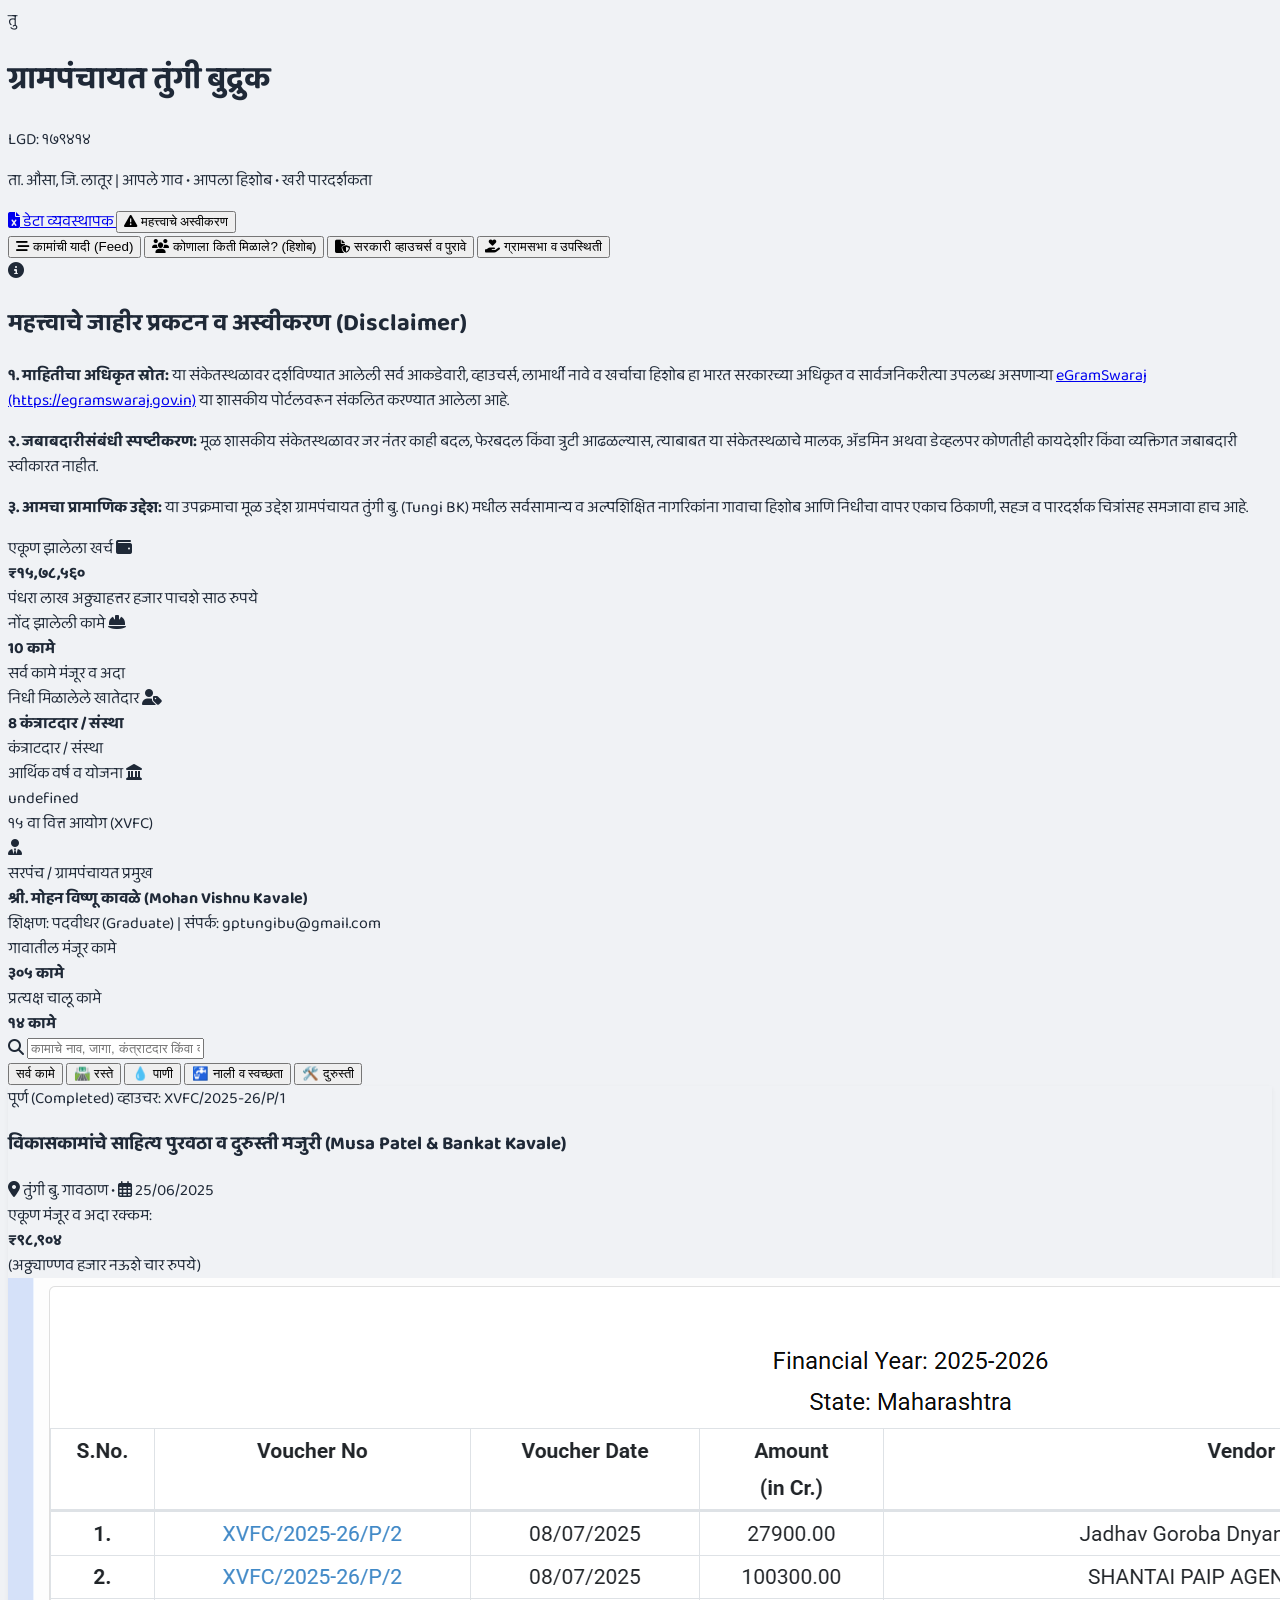
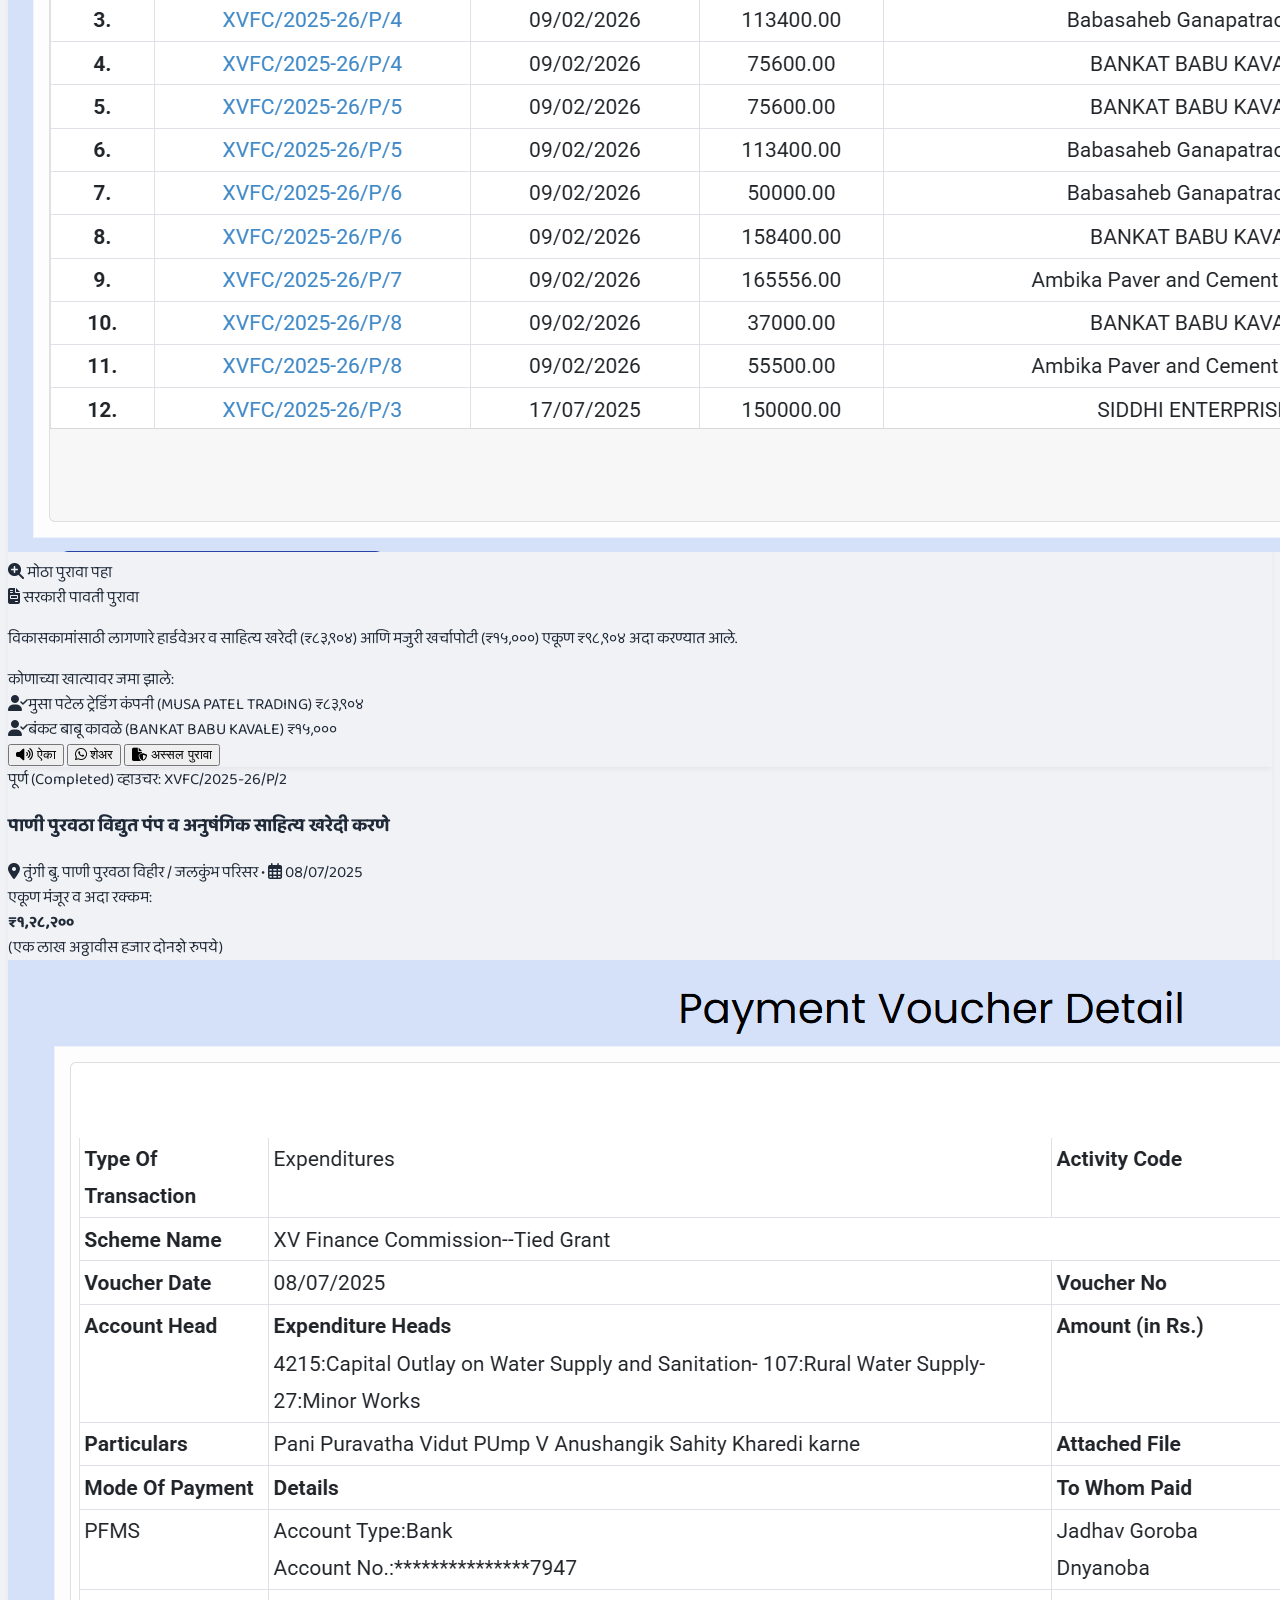
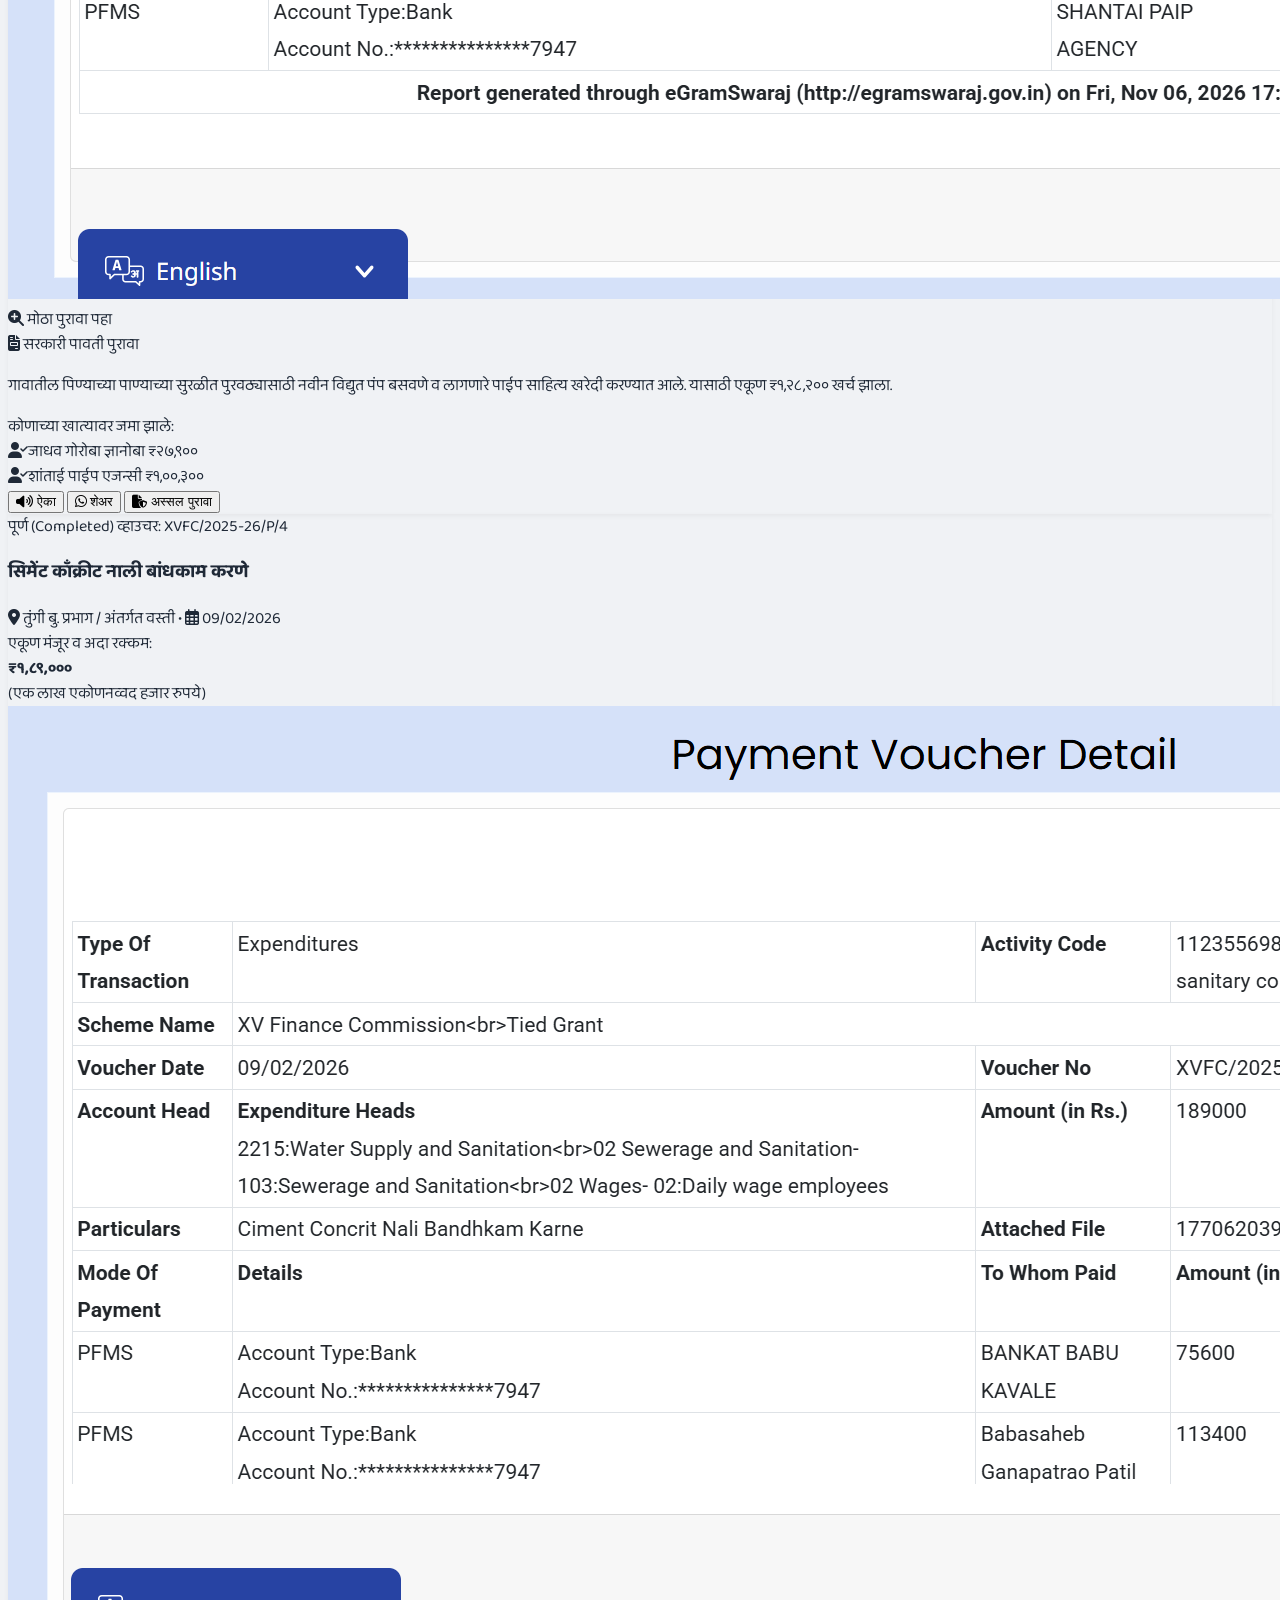
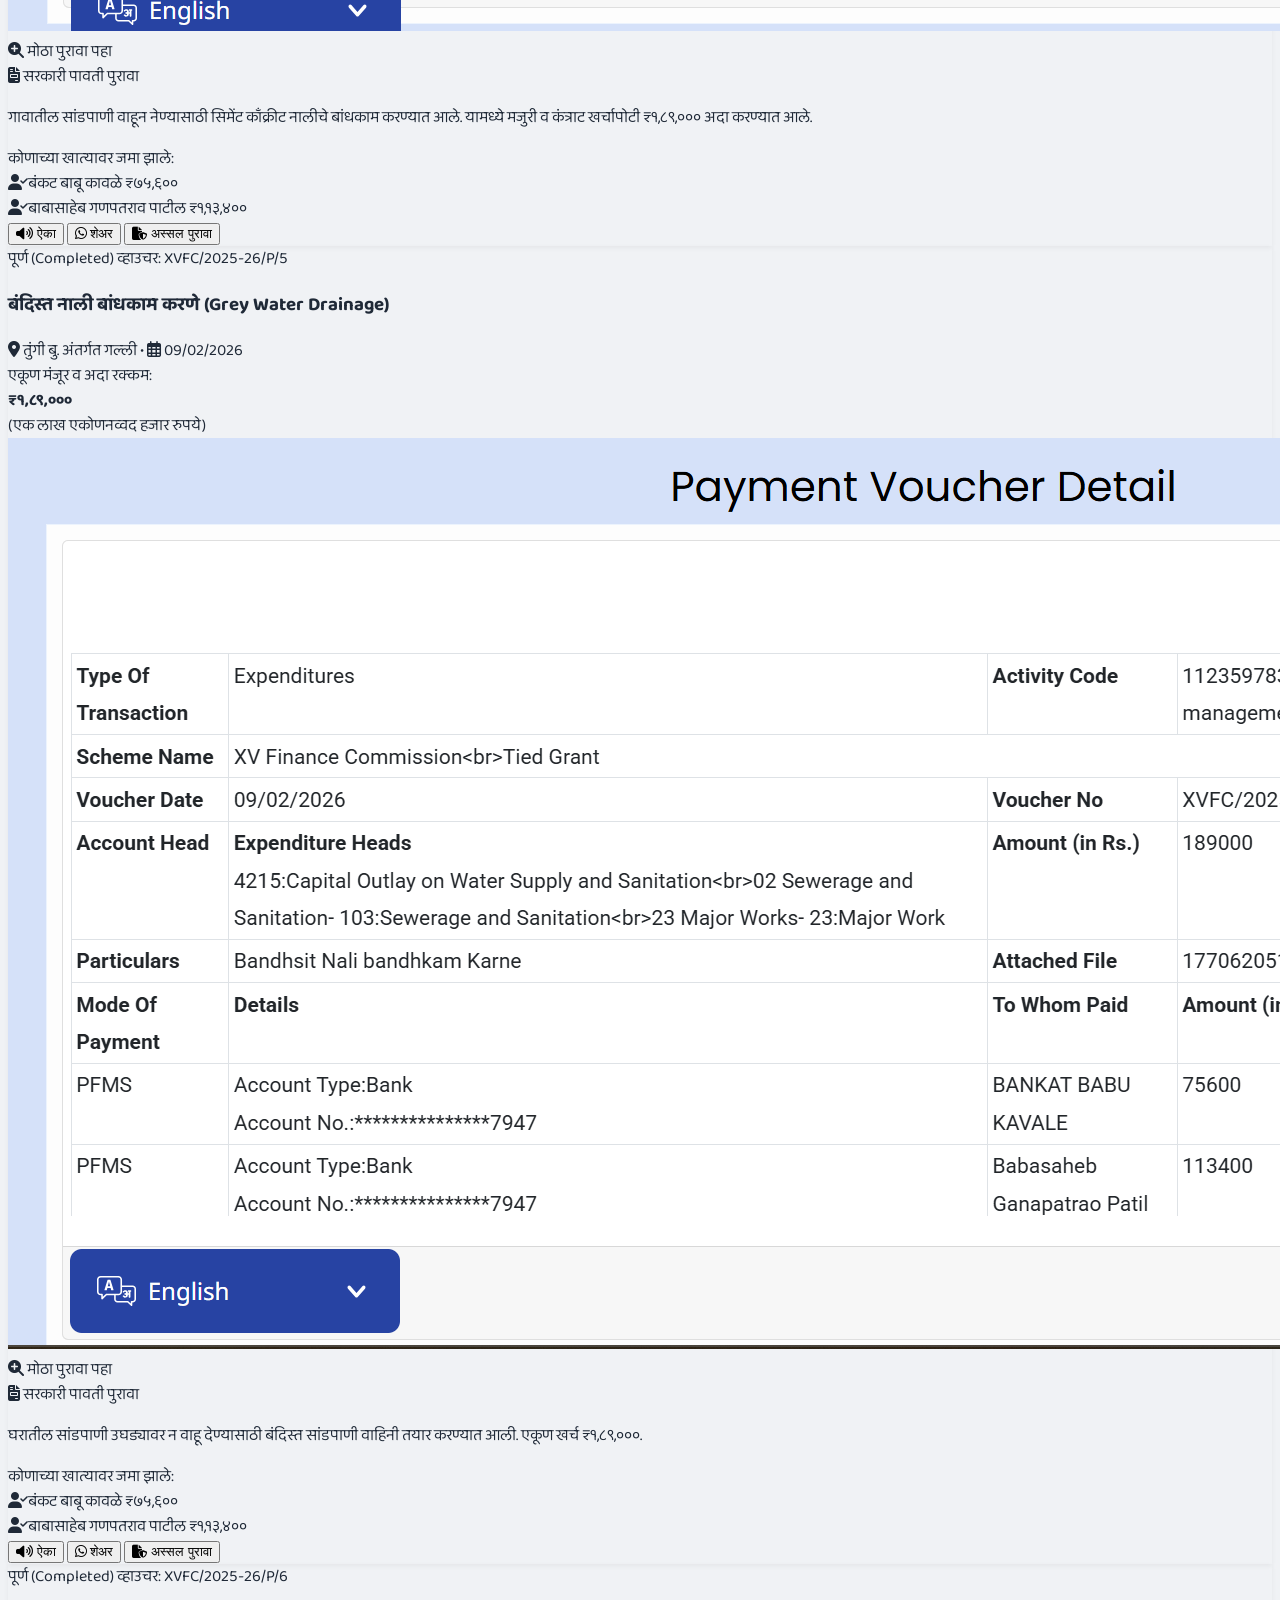
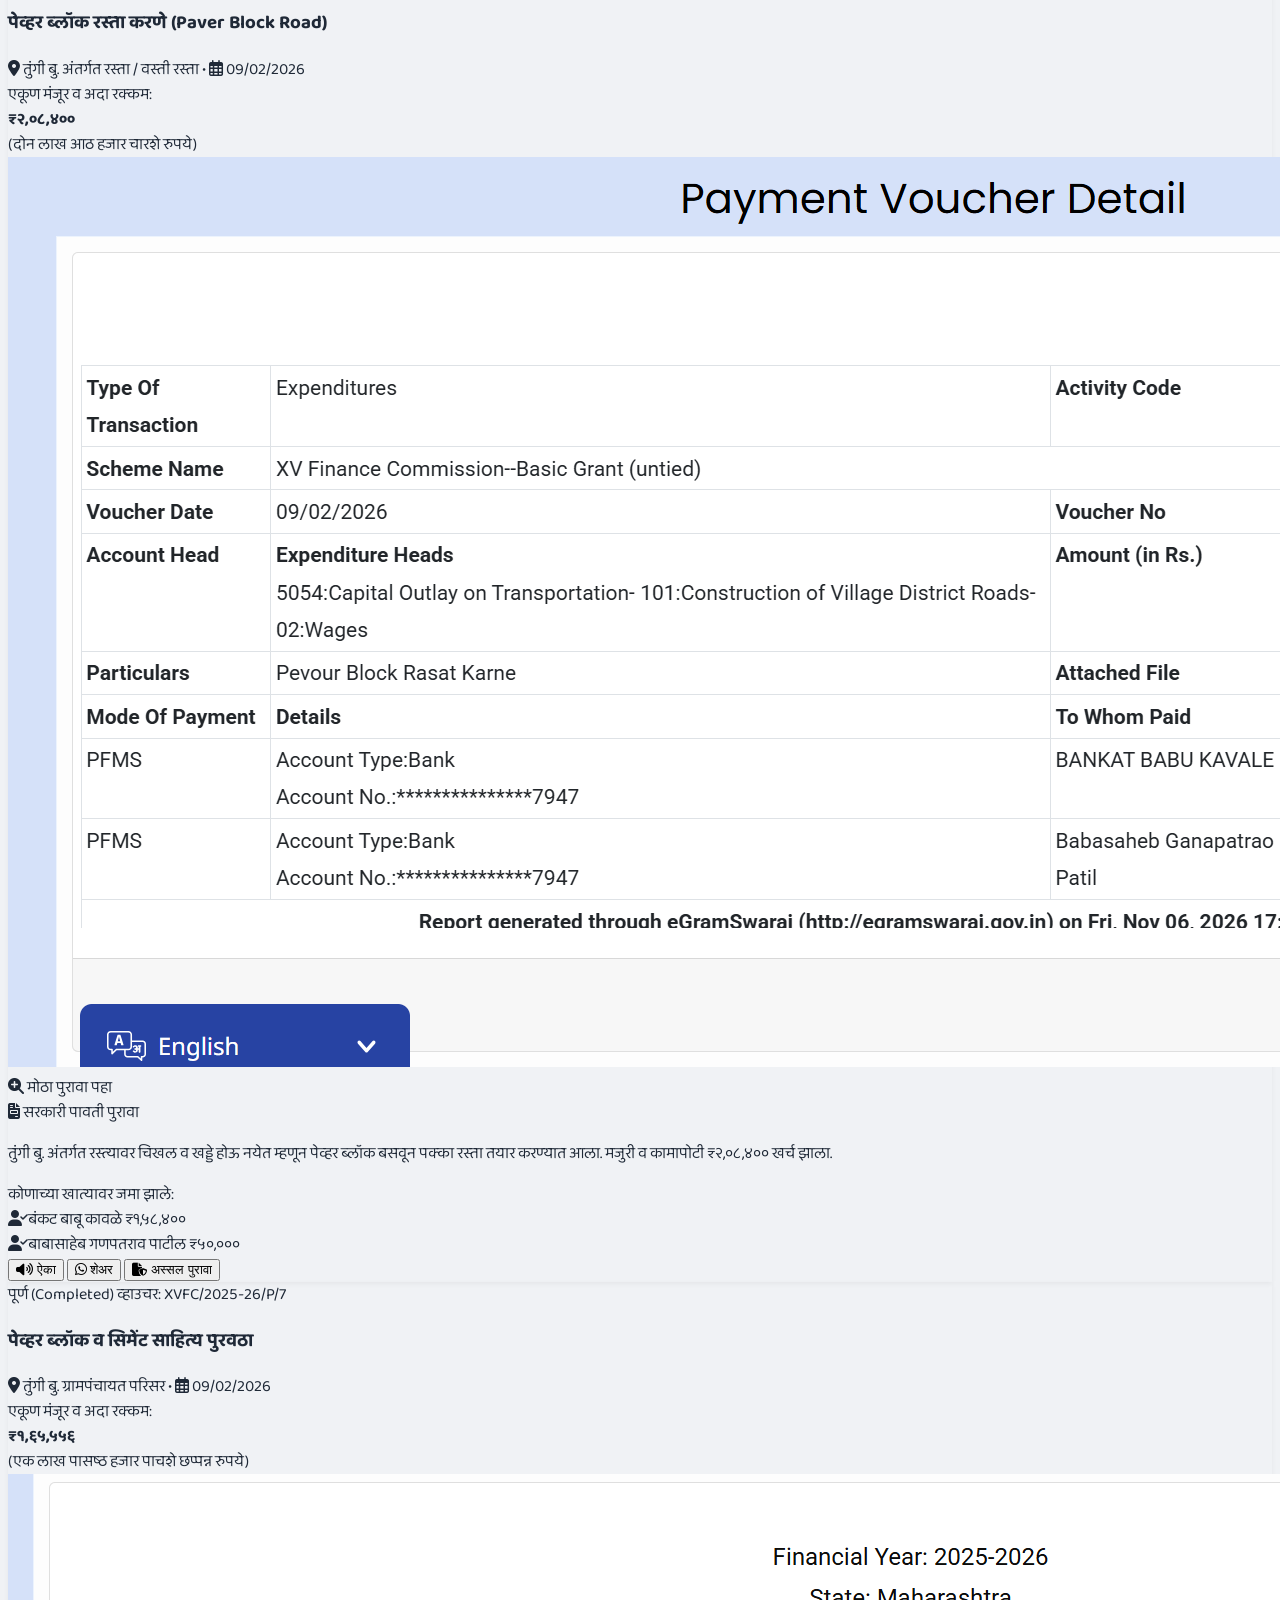
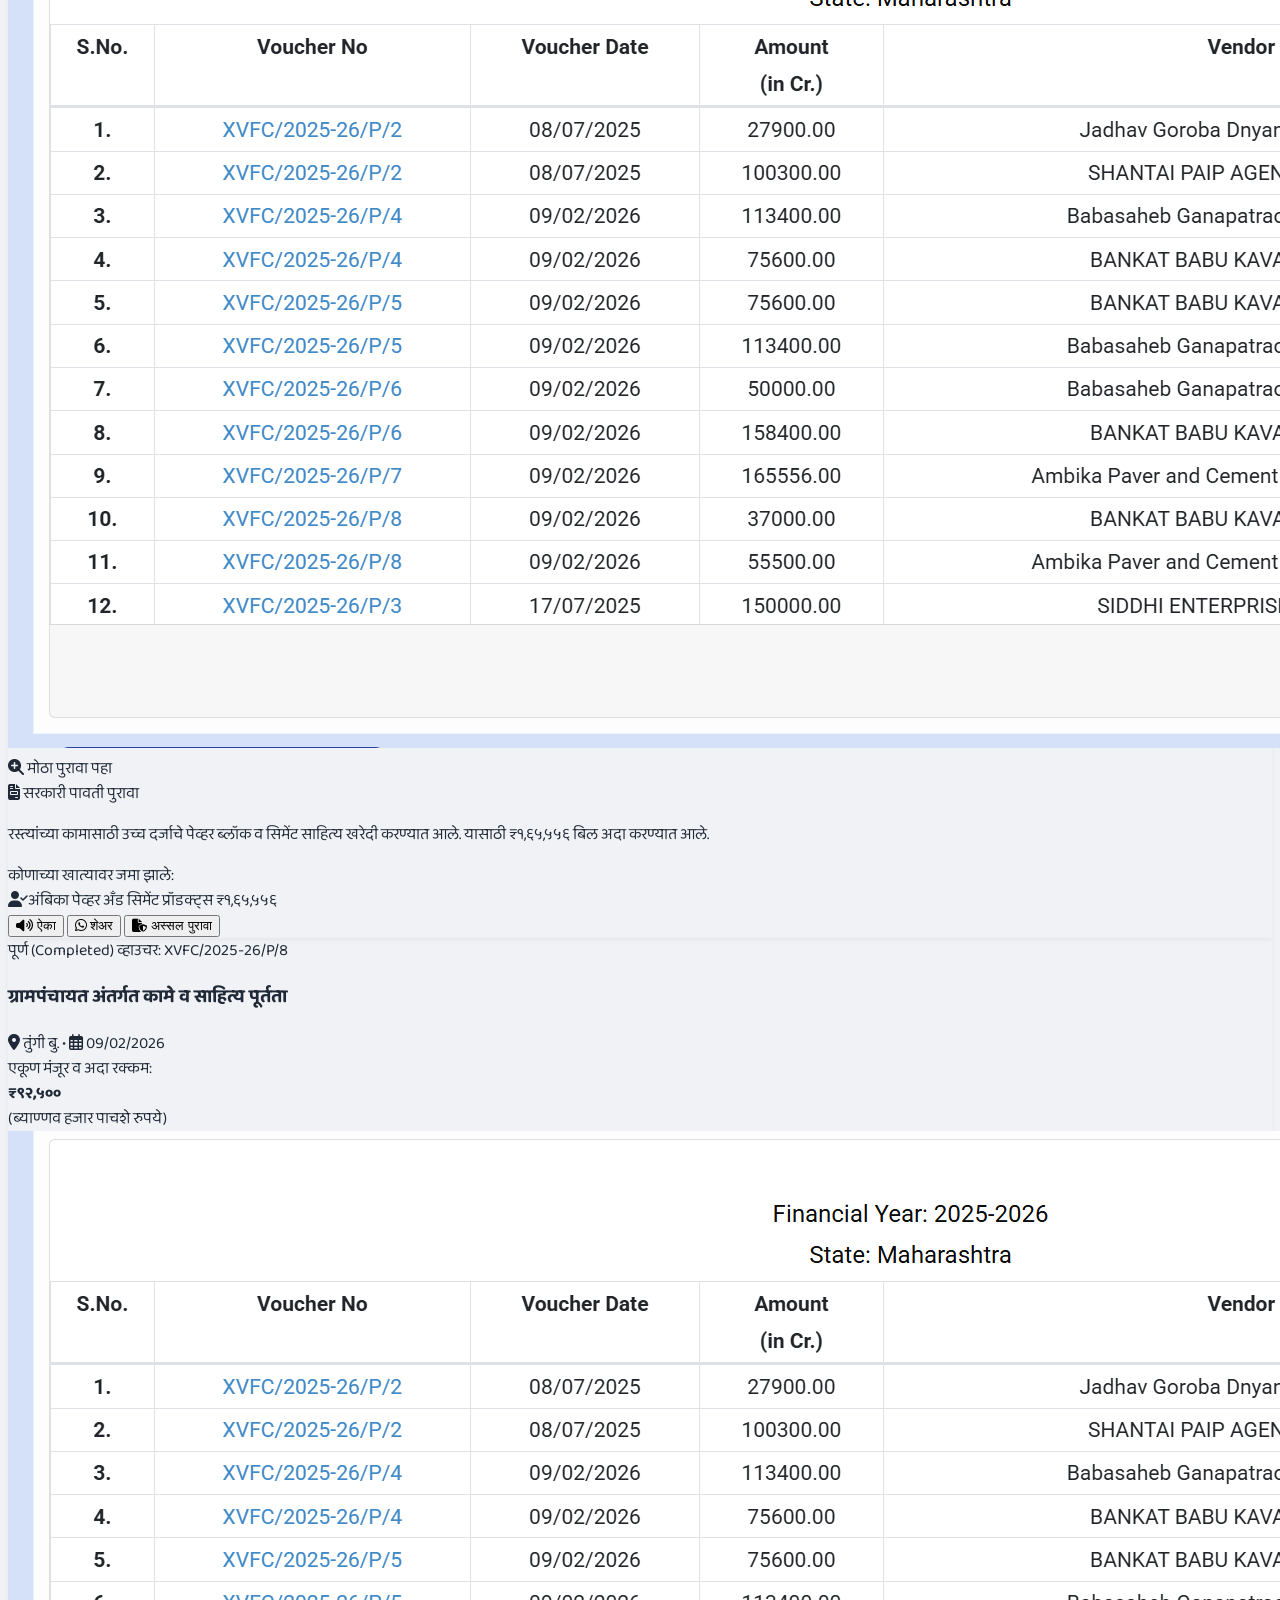
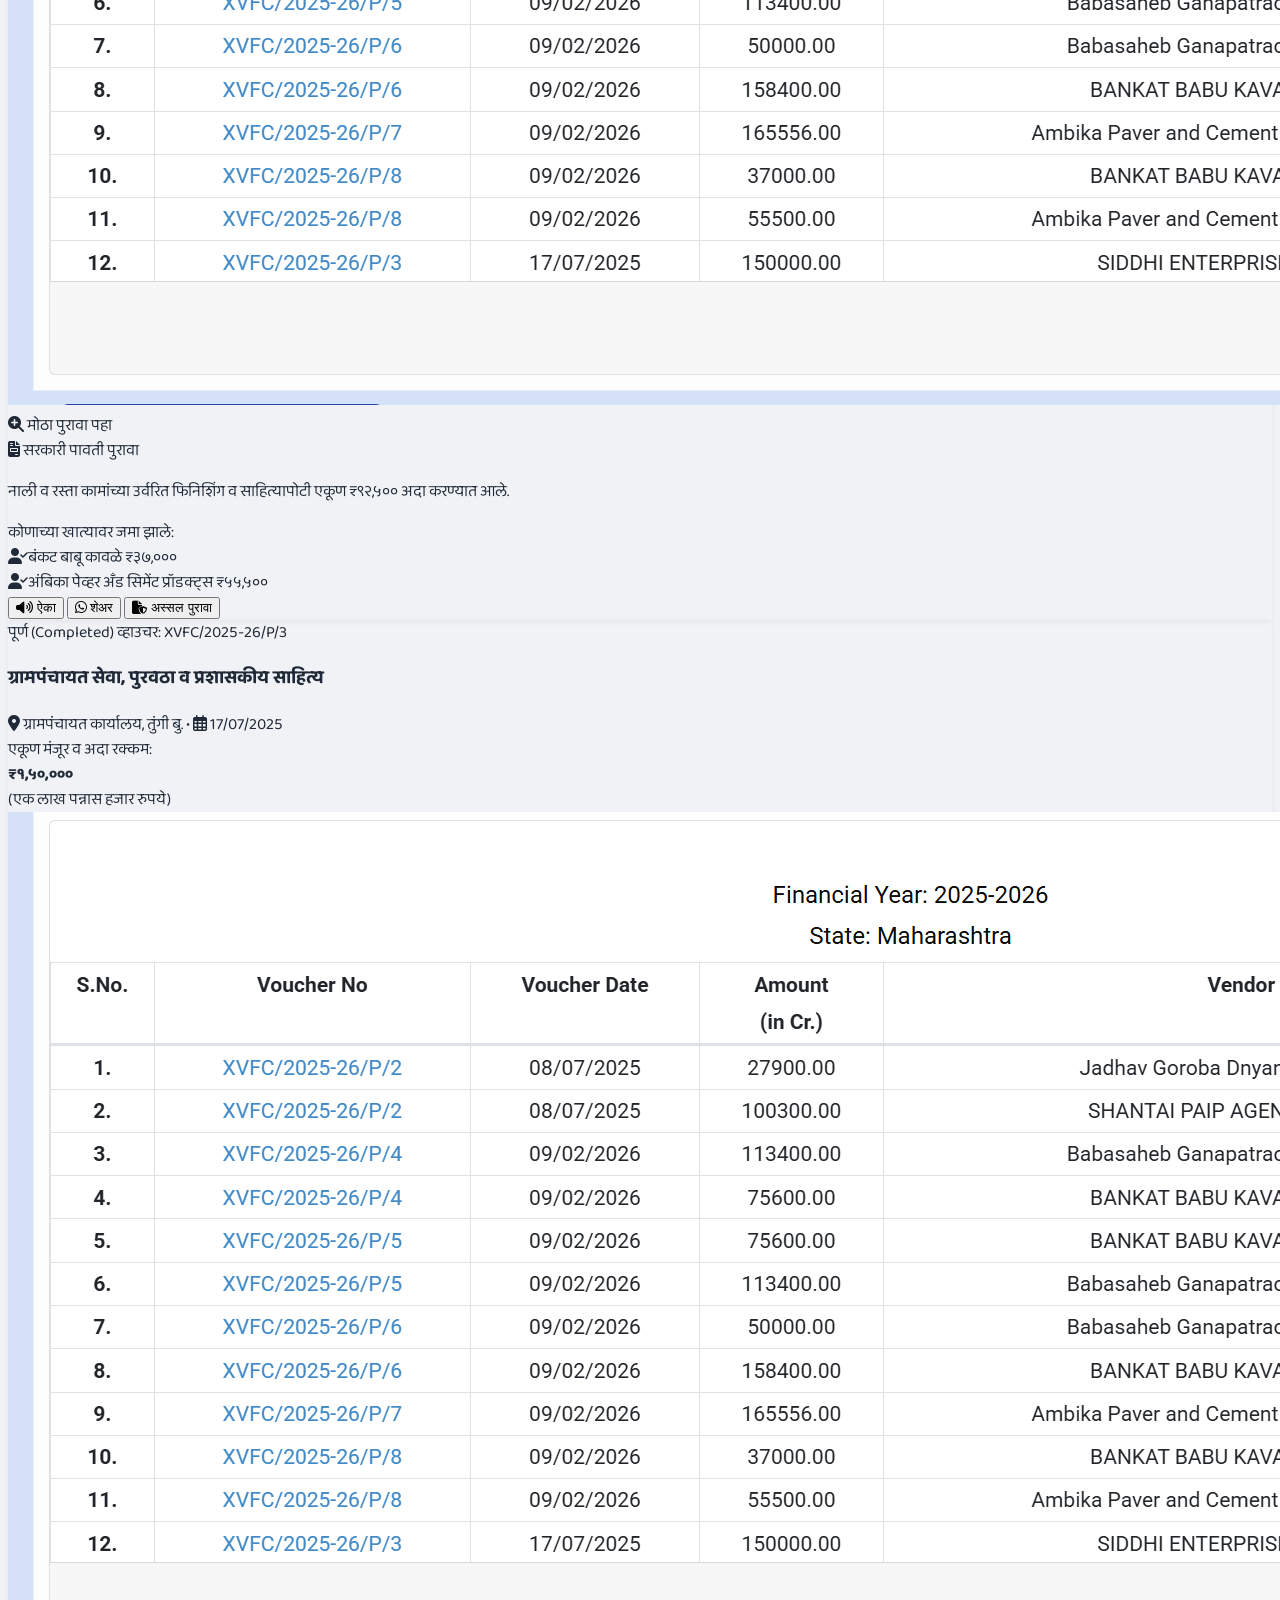
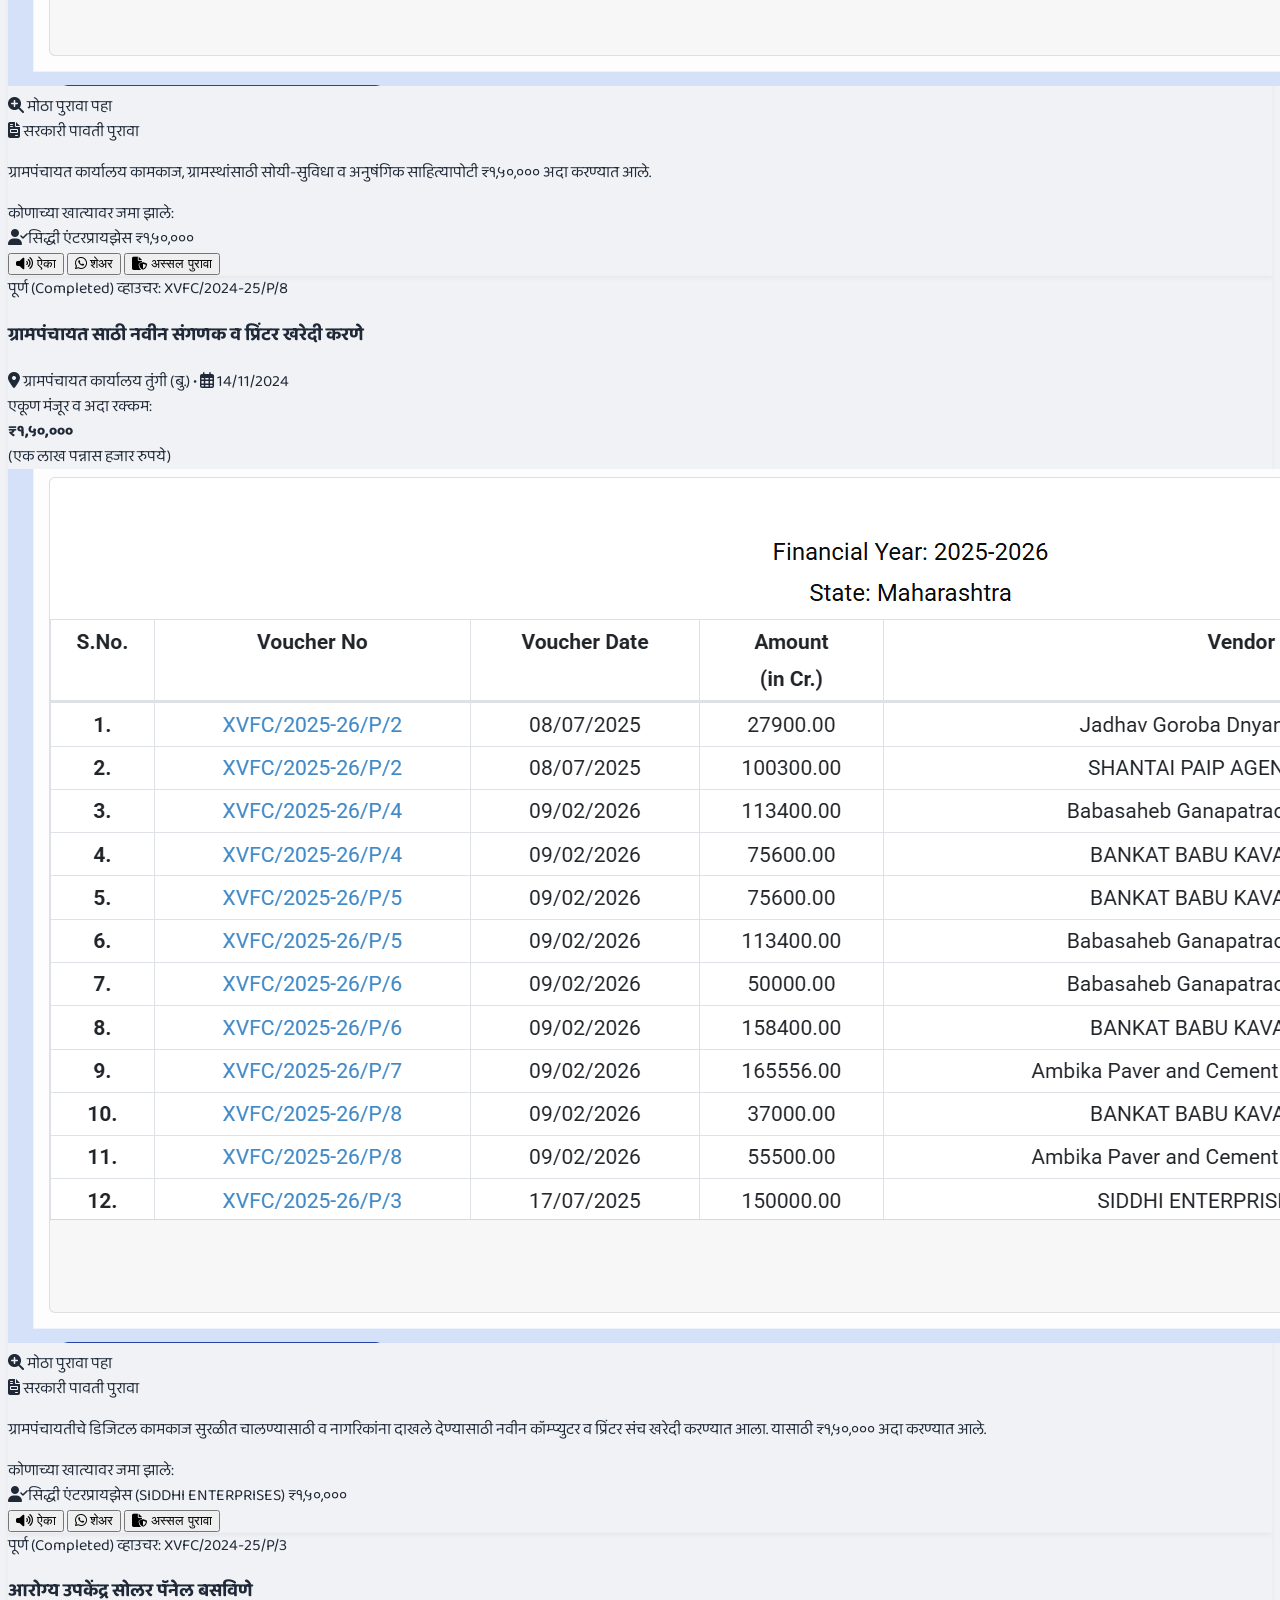
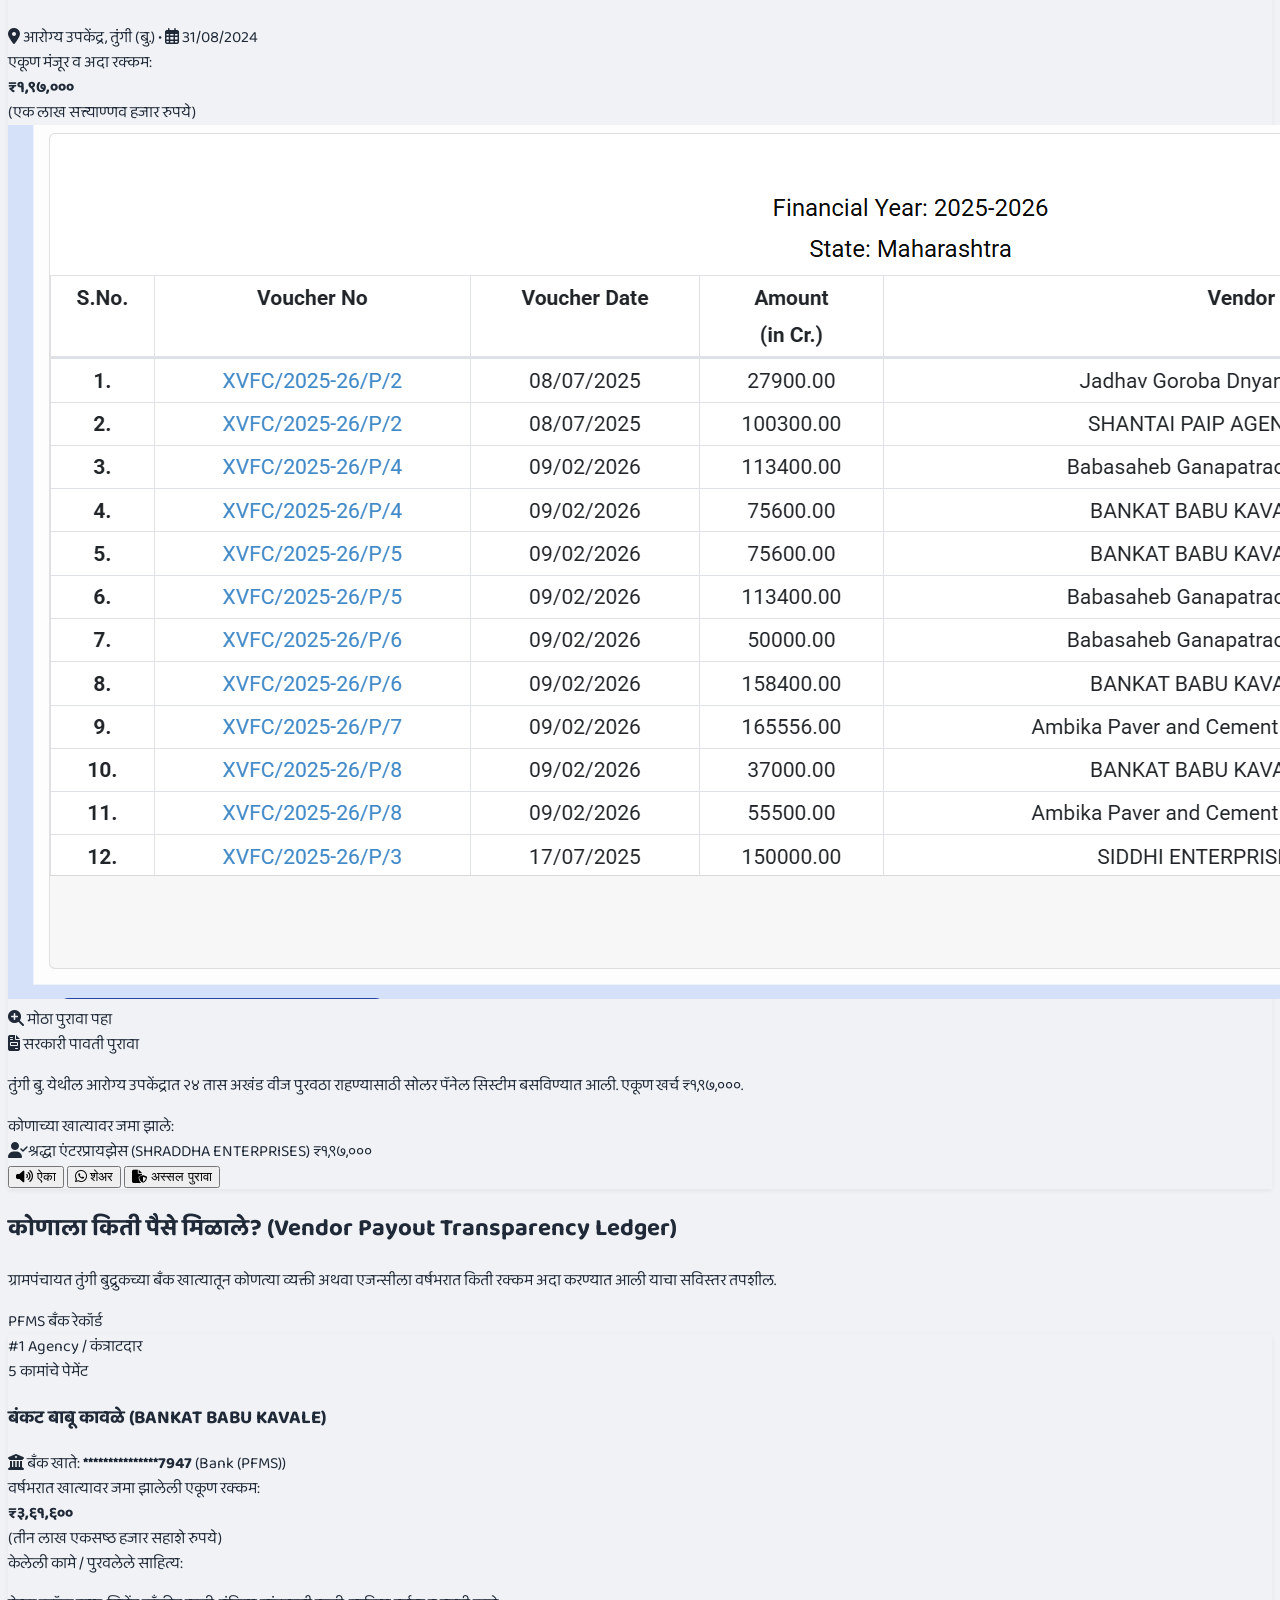
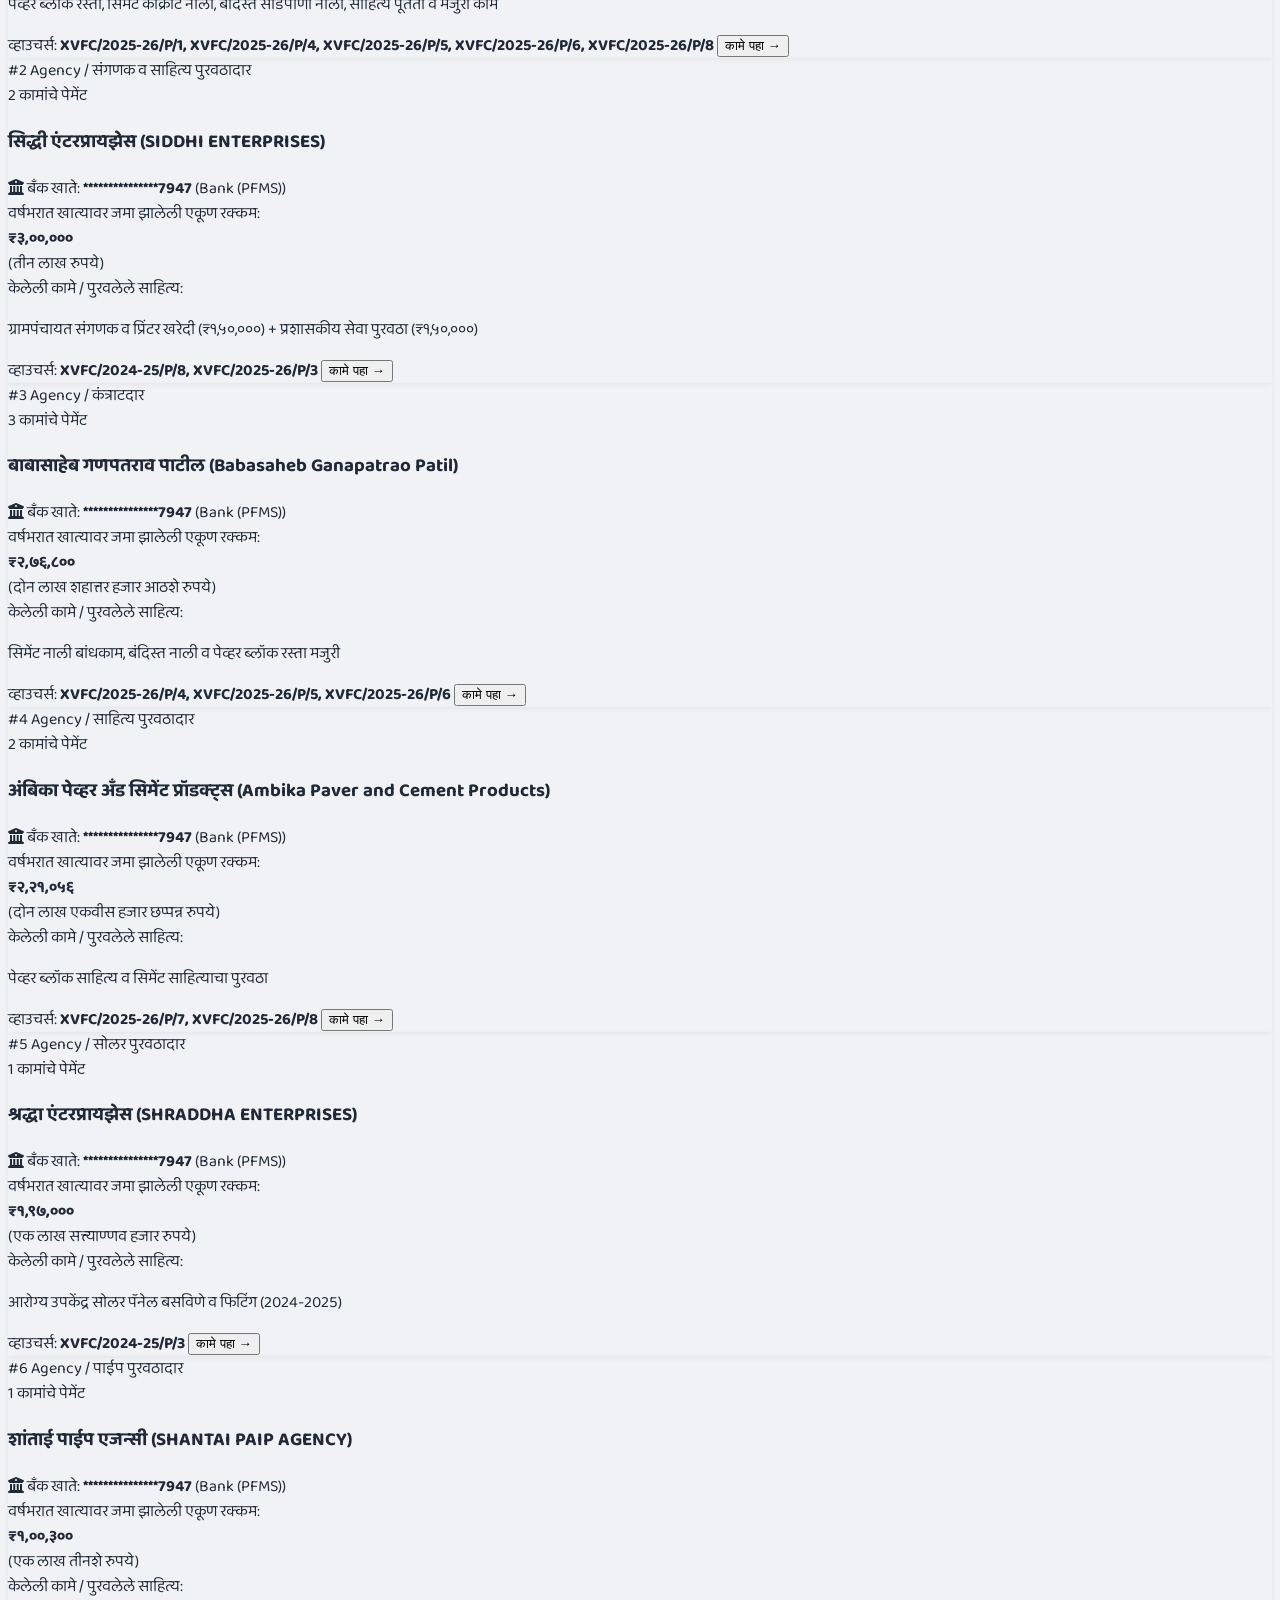
==== commit 80849264: "Add files via upload" ====
--- a/index.html
+++ b/index.html
@@ -72,10 +72,10 @@
             <i class="fas fa-file-excel mr-1.5 text-emerald-300"></i> डेटा व्यवस्थापक
           </a>
           <button 
-            onclick="document.getElementById('disclaimer-section').scrollIntoView({ behavior: 'smooth' })"
-            class="inline-flex items-center px-3 py-1.5 rounded-xl text-xs font-bold bg-amber-500 hover:bg-amber-600 text-amber-950 shadow-sm transition">
-            <i class="fas fa-exclamation-triangle mr-1.5"></i>
-            <span>अस्वीकरण</span>
+            onclick="openDisclaimerModal()"
+            class="inline-flex items-center px-3 py-1.5 rounded-xl text-xs font-extrabold bg-amber-400 hover:bg-amber-500 text-amber-950 shadow-sm transition animate-pulse">
+            <i class="fas fa-exclamation-triangle mr-1.5 text-amber-900"></i>
+            <span>महत्त्वाचे अस्वीकरण</span>
           </button>
         </div>
       </div>
@@ -570,6 +570,99 @@
 
   <!-- ================= MODALS ================= -->
 
+  <!-- 0. Important Disclaimer & Legal Notice Modal (Auto-popup) -->
+  <div id="disclaimer-modal" class="fixed inset-0 z-50 bg-black/80 backdrop-blur-md flex items-center justify-center p-3 sm:p-5 hidden">
+    <div class="bg-white rounded-3xl max-w-2xl w-full max-h-[92vh] overflow-y-auto shadow-2xl border-4 border-amber-400 modal-enter text-slate-800">
+      
+      <!-- Top Amber Warning Banner -->
+      <div class="bg-gradient-to-r from-amber-500 via-orange-500 to-amber-600 p-5 sm:p-6 text-white text-center relative overflow-hidden rounded-t-[20px]">
+        <div class="absolute -right-6 -bottom-6 opacity-15 text-8xl">
+          <i class="fas fa-exclamation-triangle"></i>
+        </div>
+
+        <!-- Big Animated Warning Sign -->
+        <div class="inline-flex items-center justify-center w-20 h-20 sm:w-24 sm:h-24 rounded-full bg-white text-amber-500 shadow-xl mb-3 border-4 border-amber-200 warning-icon-pulse">
+          <i class="fas fa-exclamation-triangle text-4xl sm:text-5xl text-amber-500 animate-bounce"></i>
+        </div>
+
+        <h3 class="text-xl sm:text-2xl font-black devanagari-bold tracking-tight">
+          महत्त्वाची सूचना व जाहीर प्रकटन
+        </h3>
+        <p class="text-xs sm:text-sm font-semibold text-amber-100 uppercase tracking-wider mt-0.5">
+          Important Legal Notice & Personal Data Disclaimer
+        </p>
+      </div>
+
+      <!-- Modal Body Content -->
+      <div class="p-5 sm:p-6 space-y-4 text-xs sm:text-sm leading-relaxed">
+        
+        <!-- Marathi Section -->
+        <div class="bg-amber-50 border-2 border-amber-300 rounded-2xl p-4 sm:p-5 text-amber-950">
+          <div class="flex items-center gap-2 font-black text-amber-900 text-sm sm:text-base mb-2 devanagari-bold">
+            <i class="fas fa-shield-alt text-amber-600"></i>
+            <span>मराठी सूचना (वाचा व समजून घ्या):</span>
+          </div>
+          <ul class="space-y-2 text-xs sm:text-[13px] leading-relaxed">
+            <li class="flex items-start gap-2">
+              <span class="text-amber-600 font-bold mt-0.5">🔹</span>
+              <span><strong>केवळ वैयक्तिक संकलन (Personal Data Study):</strong> हे संकेतस्थळ आणि यावरील सर्व माहिती ही केवळ वैयक्तिक माहिती संकलन, अभ्यास आणि गावपातळीवरील पारदर्शकतेसाठी तयार केली आहे.</span>
+            </li>
+            <li class="flex items-start gap-2">
+              <span class="text-red-600 font-bold mt-0.5">🚫</span>
+              <span><strong>कोणावरही तक्रारीचा हेतू नाही (Not for Complaints):</strong> या माहितीचा उपयोग कोणत्याही शासकीय अधिकाऱ्याविरुद्ध, ग्रामपंचायत लोकप्रतिनिधीविरुद्ध अथवा कर्मचाऱ्याविरुद्ध कोणतीही तक्रार (Complaint) करणे किंवा आक्षेप (Concerns) नोंदवण्यासाठी <strong>अजिबात नाही</strong>.</span>
+            </li>
+            <li class="flex items-start gap-2">
+              <span class="text-emerald-700 font-bold mt-0.5">🌐</span>
+              <span><strong>अधिकृत माहितीसाठी:</strong> अचूक व कायदेशीर खात्रीसाठी नागरिकांनी भारत सरकारच्या अधिकृत eGramSwaraj (egramswaraj.gov.in) व Meeting Online (meetingonline.gov.in) या पोर्टलचाच संदर्भ घ्यावा.</span>
+            </li>
+          </ul>
+        </div>
+
+        <!-- English Section -->
+        <div class="bg-slate-50 border-2 border-slate-300 rounded-2xl p-4 sm:p-5 text-slate-800">
+          <div class="flex items-center gap-2 font-bold text-slate-900 text-sm sm:text-base mb-2">
+            <i class="fas fa-info-circle text-blue-600"></i>
+            <span>English Notice (Important Declaration):</span>
+          </div>
+          <ul class="space-y-2 text-xs sm:text-[13px] leading-relaxed text-slate-700">
+            <li class="flex items-start gap-2">
+              <span class="text-blue-600 font-bold mt-0.5">🔹</span>
+              <span><strong>Personal Data & Transparency Only:</strong> This portal is created solely for personal research, educational study, and voluntary village transparency.</span>
+            </li>
+            <li class="flex items-start gap-2">
+              <span class="text-red-600 font-bold mt-0.5">🚫</span>
+              <span><strong>No Intent to Complain or Raise Concerns:</strong> This platform is <strong>NOT intended to file complaints, make allegations, or raise grievances against any government officials, elected representatives, or administrative staff</strong>.</span>
+            </li>
+            <li class="flex items-start gap-2">
+              <span class="text-emerald-700 font-bold mt-0.5">🌐</span>
+              <span><strong>Official Source of Truth:</strong> For 100% verified, legal, and authentic public records, always refer directly to the Ministry of Panchayati Raj official websites (<strong>egramswaraj.gov.in</strong> & <strong>meetingonline.gov.in</strong>).</span>
+            </li>
+          </ul>
+        </div>
+
+      </div>
+
+      <!-- Action Buttons -->
+      <div class="bg-gray-100 p-4 sm:p-5 rounded-b-[20px] border-t border-gray-200 flex flex-col sm:flex-row items-center justify-between gap-3">
+        <a 
+          href="https://egramswaraj.gov.in" 
+          target="_blank" 
+          rel="noopener noreferrer" 
+          class="w-full sm:w-auto text-center px-4 py-2.5 rounded-xl text-xs font-bold text-gray-700 bg-white border border-gray-300 hover:bg-gray-50 transition shadow-sm">
+          <i class="fas fa-external-link-alt mr-1.5 text-gray-500"></i>
+          अधिकृत पोर्टलवर जा (Govt Portal)
+        </a>
+        <button 
+          onclick="acceptDisclaimerModal()" 
+          class="w-full sm:w-auto px-6 py-3 rounded-xl text-xs sm:text-sm font-extrabold bg-gradient-to-r from-emerald-700 to-teal-800 hover:from-emerald-800 hover:to-teal-900 text-white shadow-md transition flex items-center justify-center gap-2">
+          <i class="fas fa-check-circle text-amber-300 text-base"></i>
+          <span>मला समजले व मी सहमत आहे (I Understand & Agree)</span>
+        </button>
+      </div>
+
+    </div>
+  </div>
+
   <!-- 1. Voucher Detail Modal -->
   <div id="voucher-modal" class="fixed inset-0 z-50 bg-black/60 backdrop-blur-sm flex items-center justify-center p-3 sm:p-4 hidden">
     <div class="bg-white rounded-3xl max-w-2xl w-full max-h-[90vh] overflow-y-auto shadow-2xl modal-enter" id="voucher-modal-content">
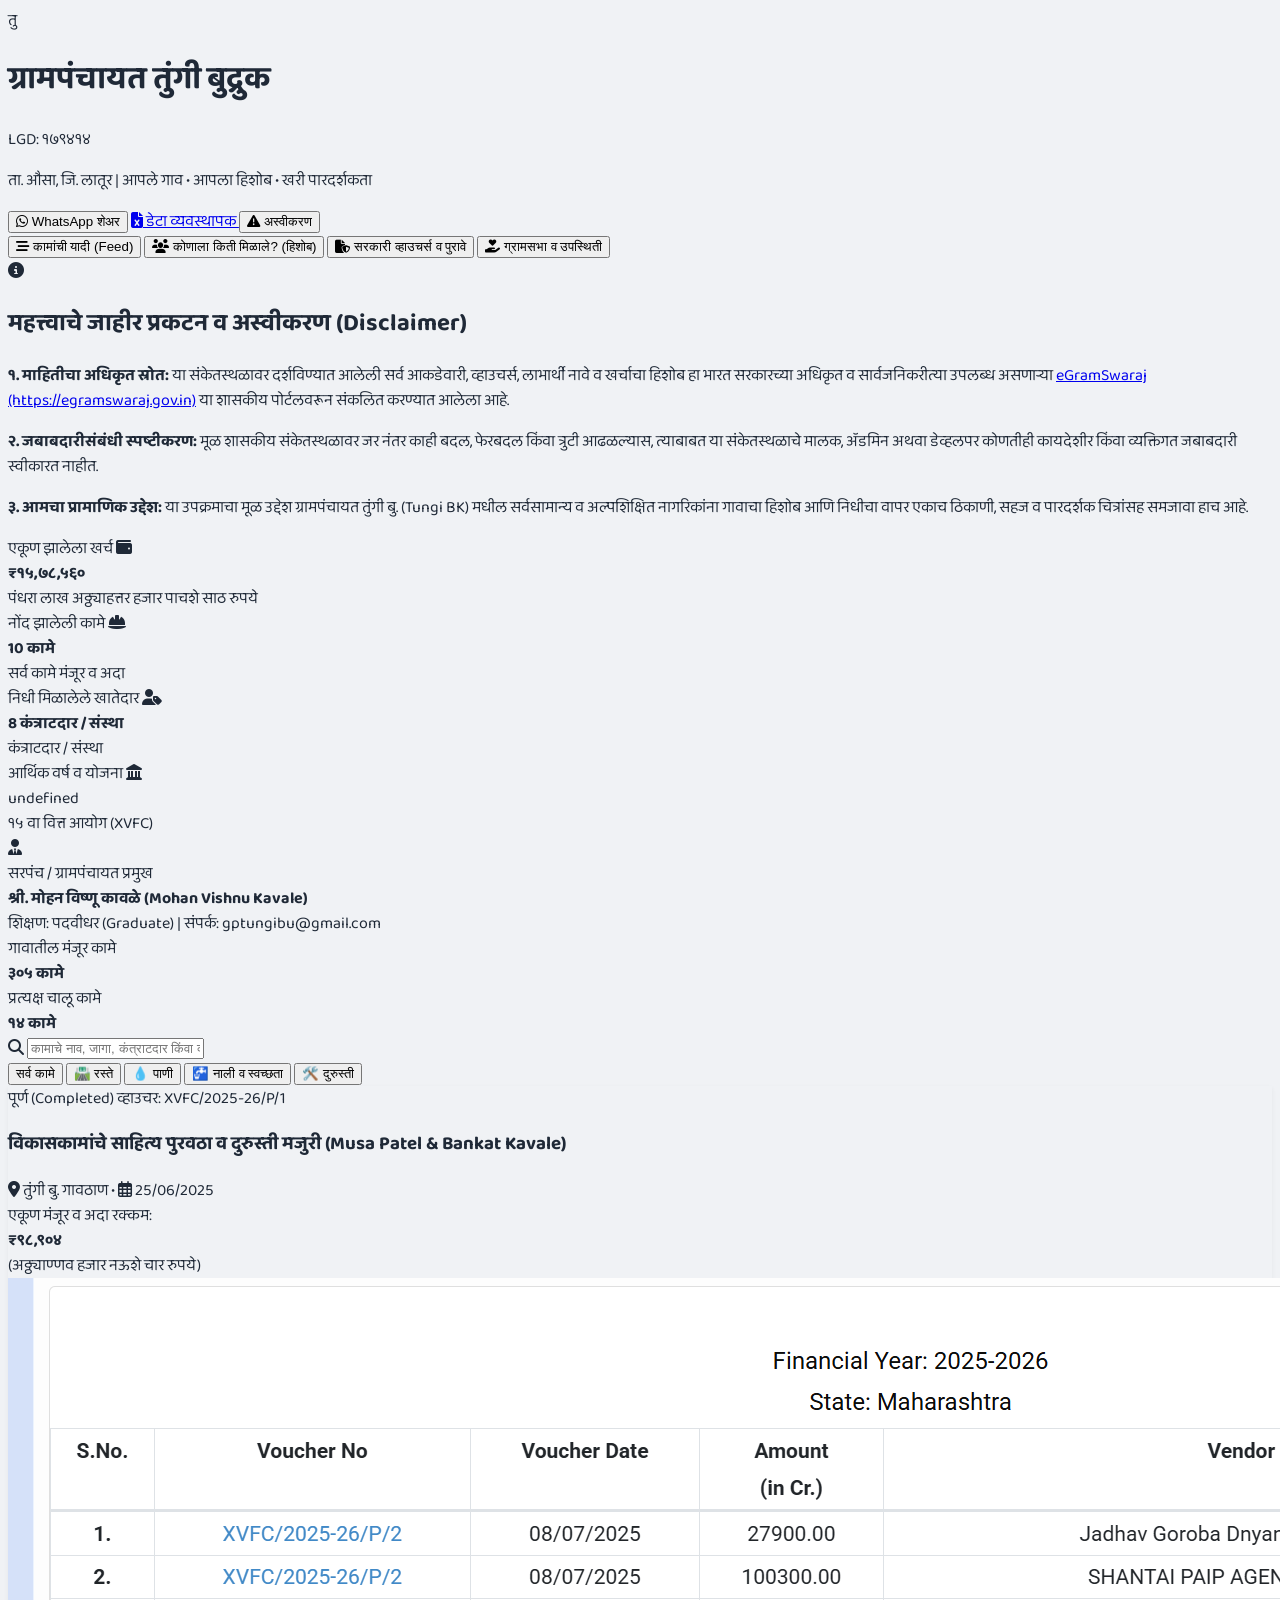
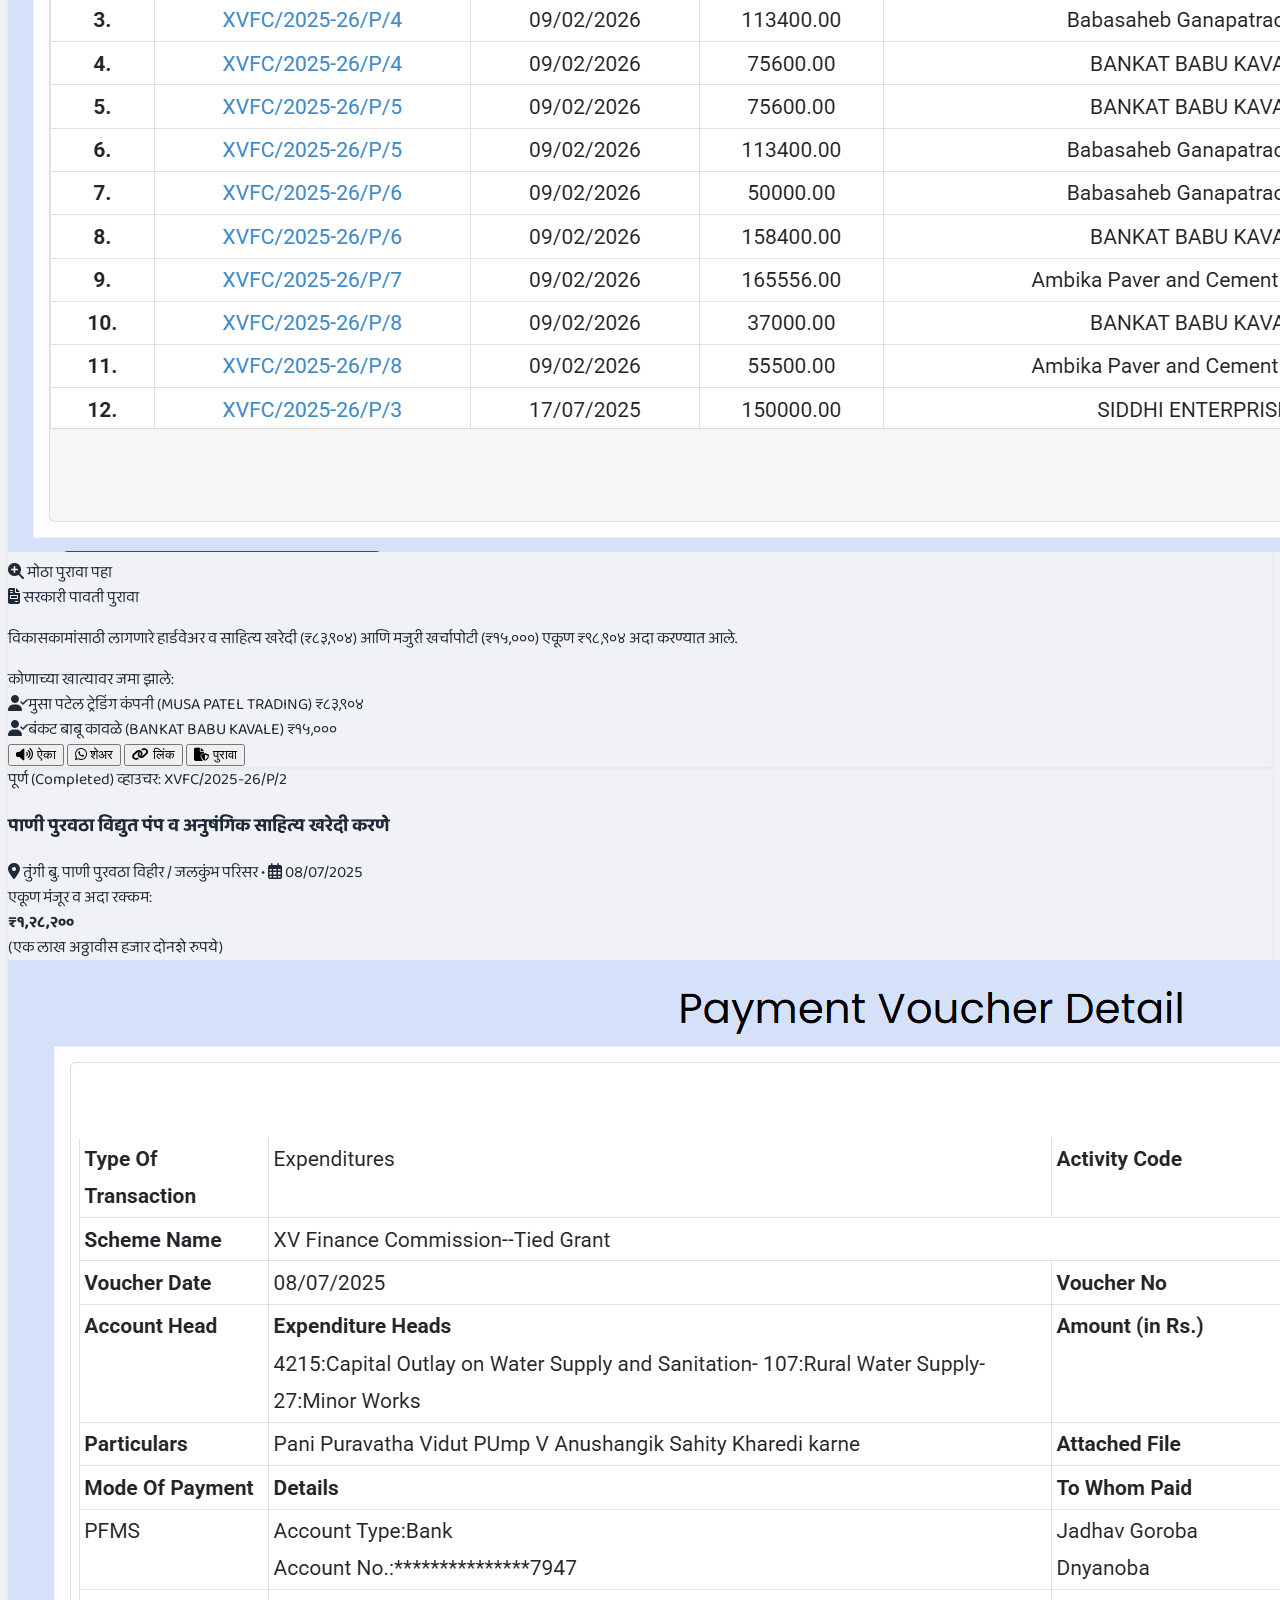
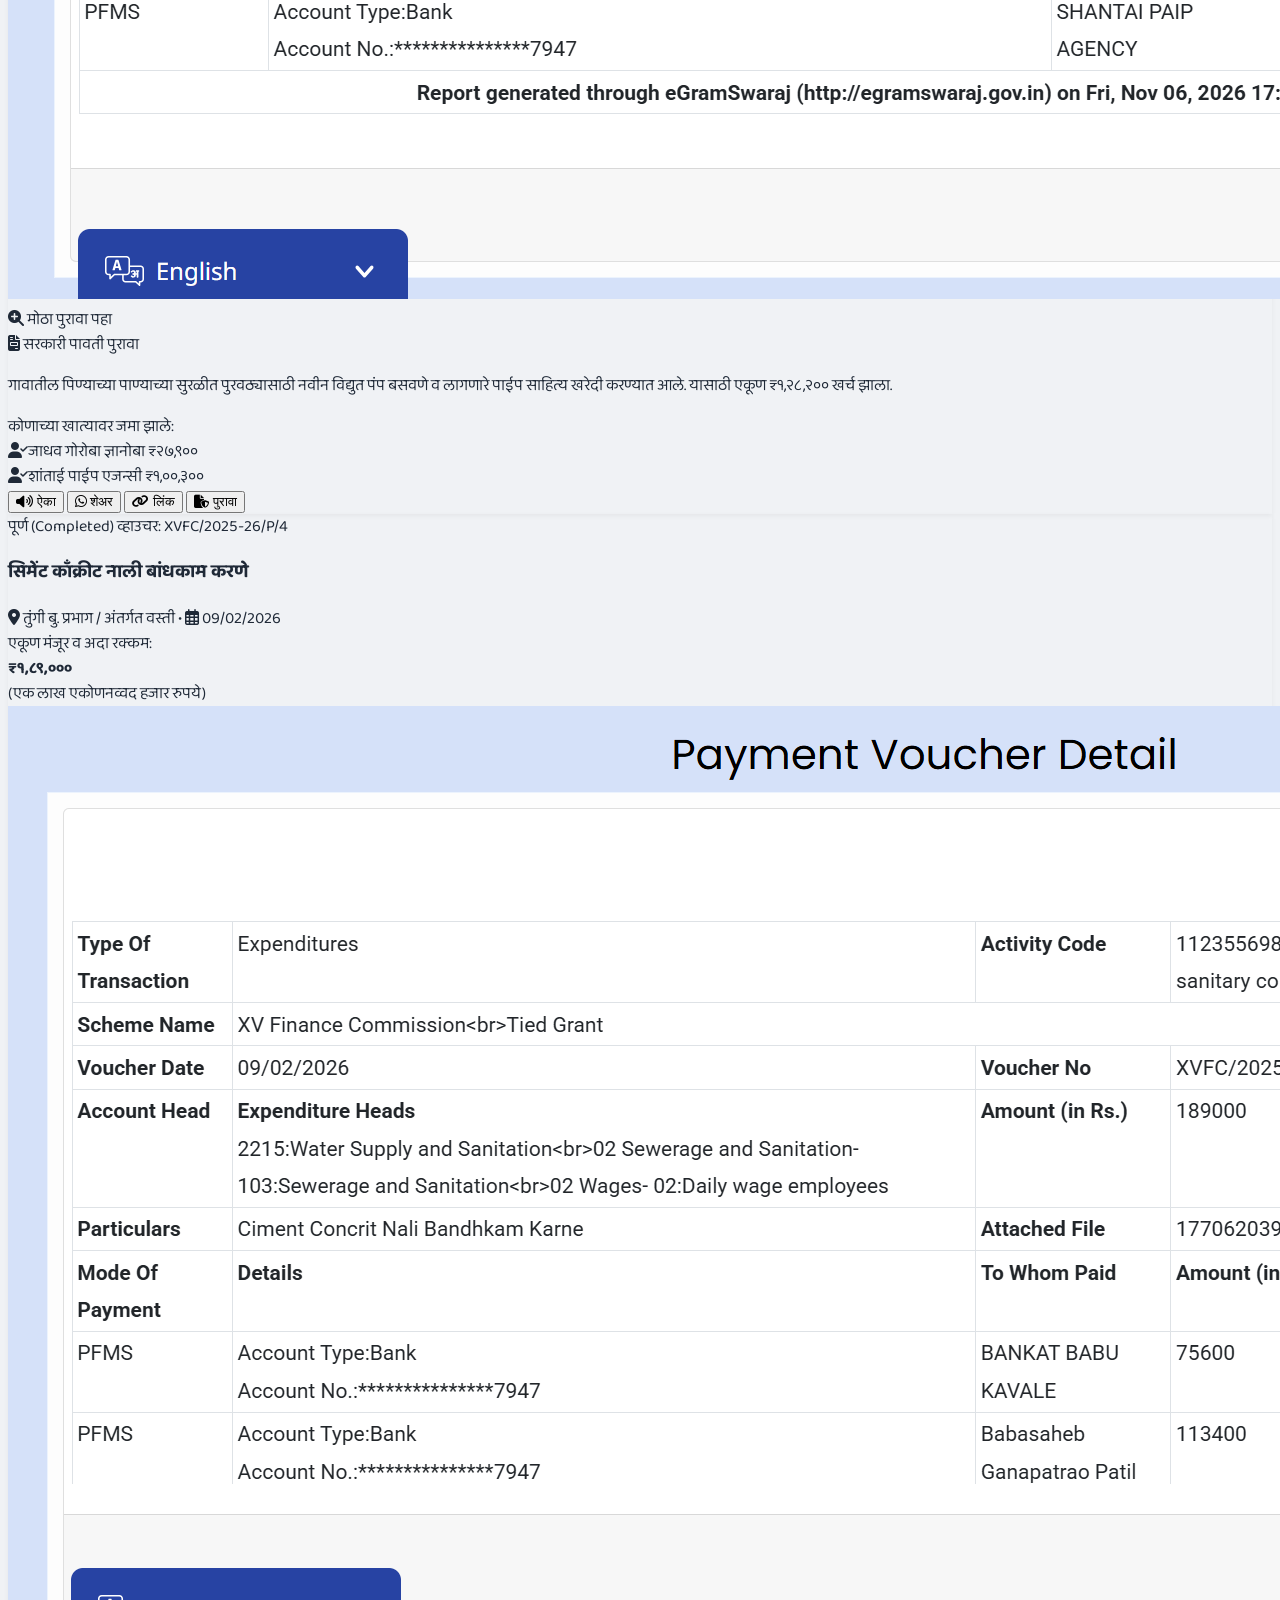
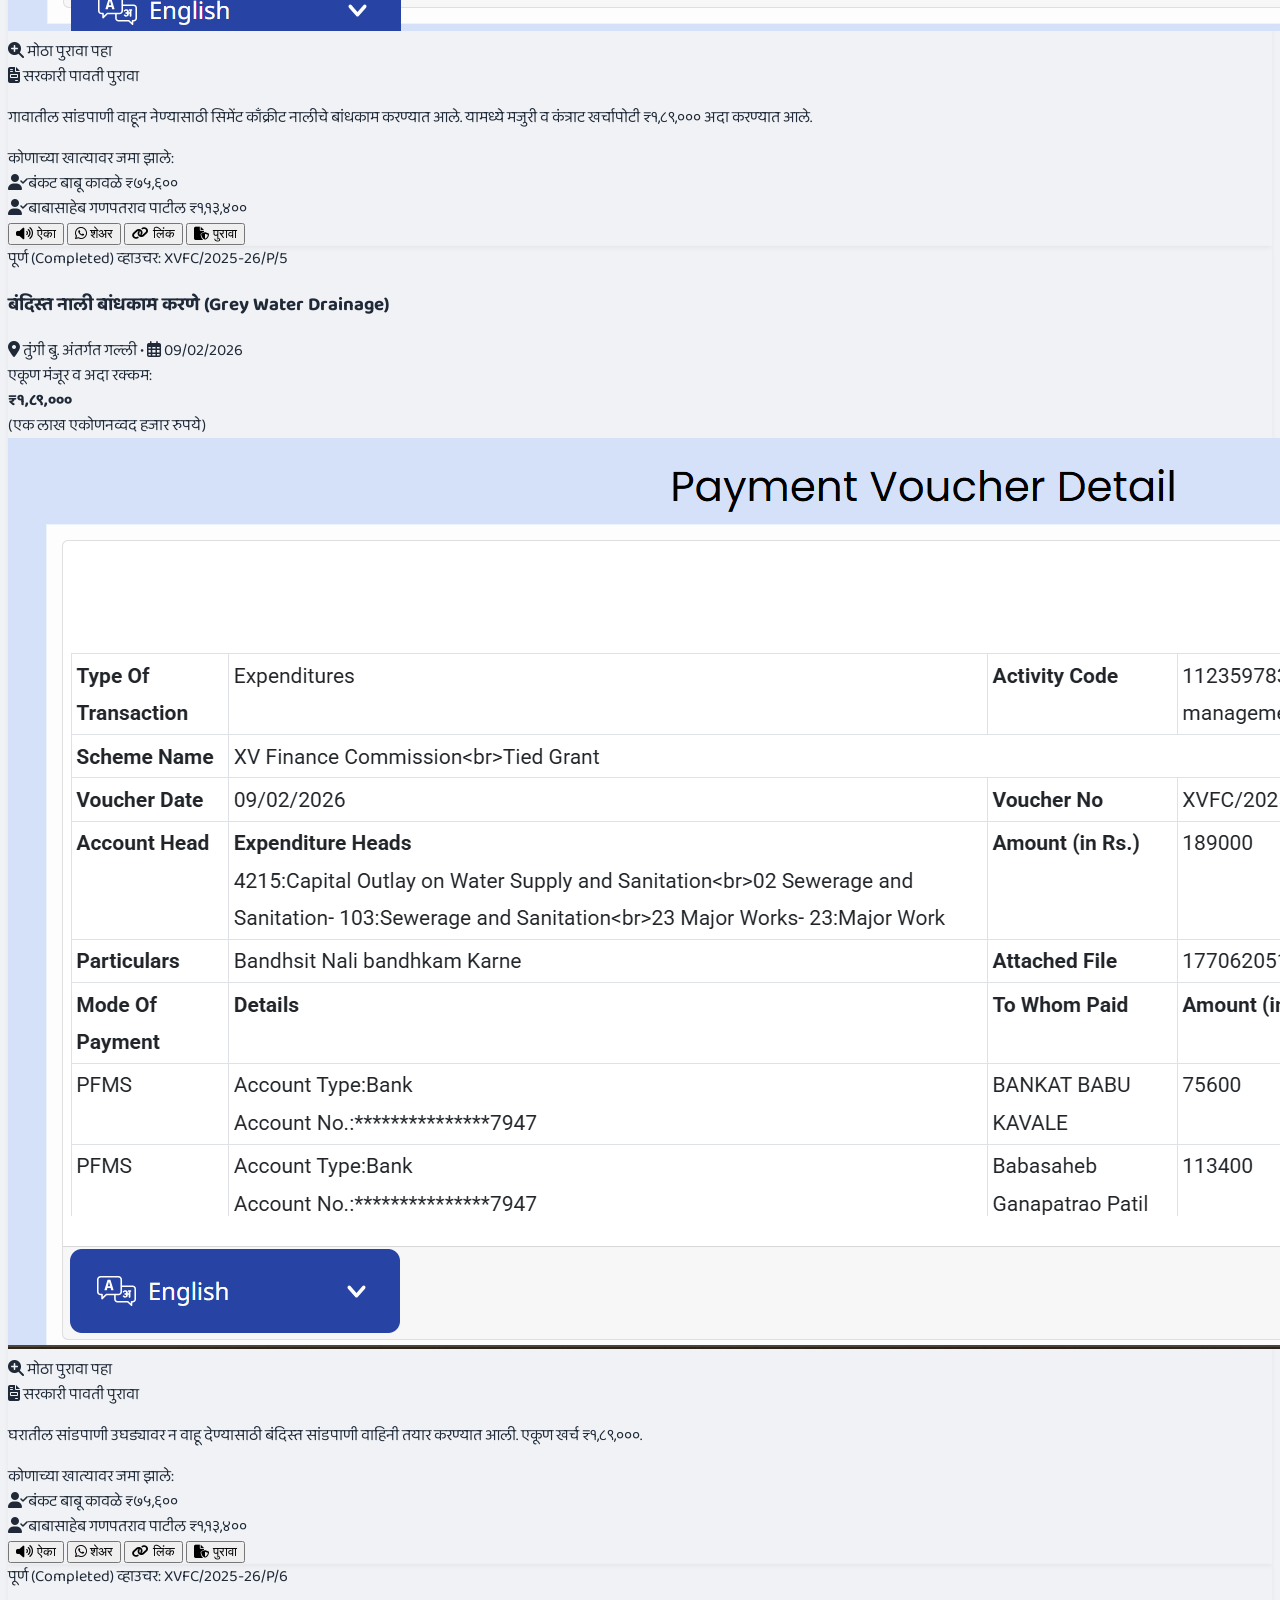
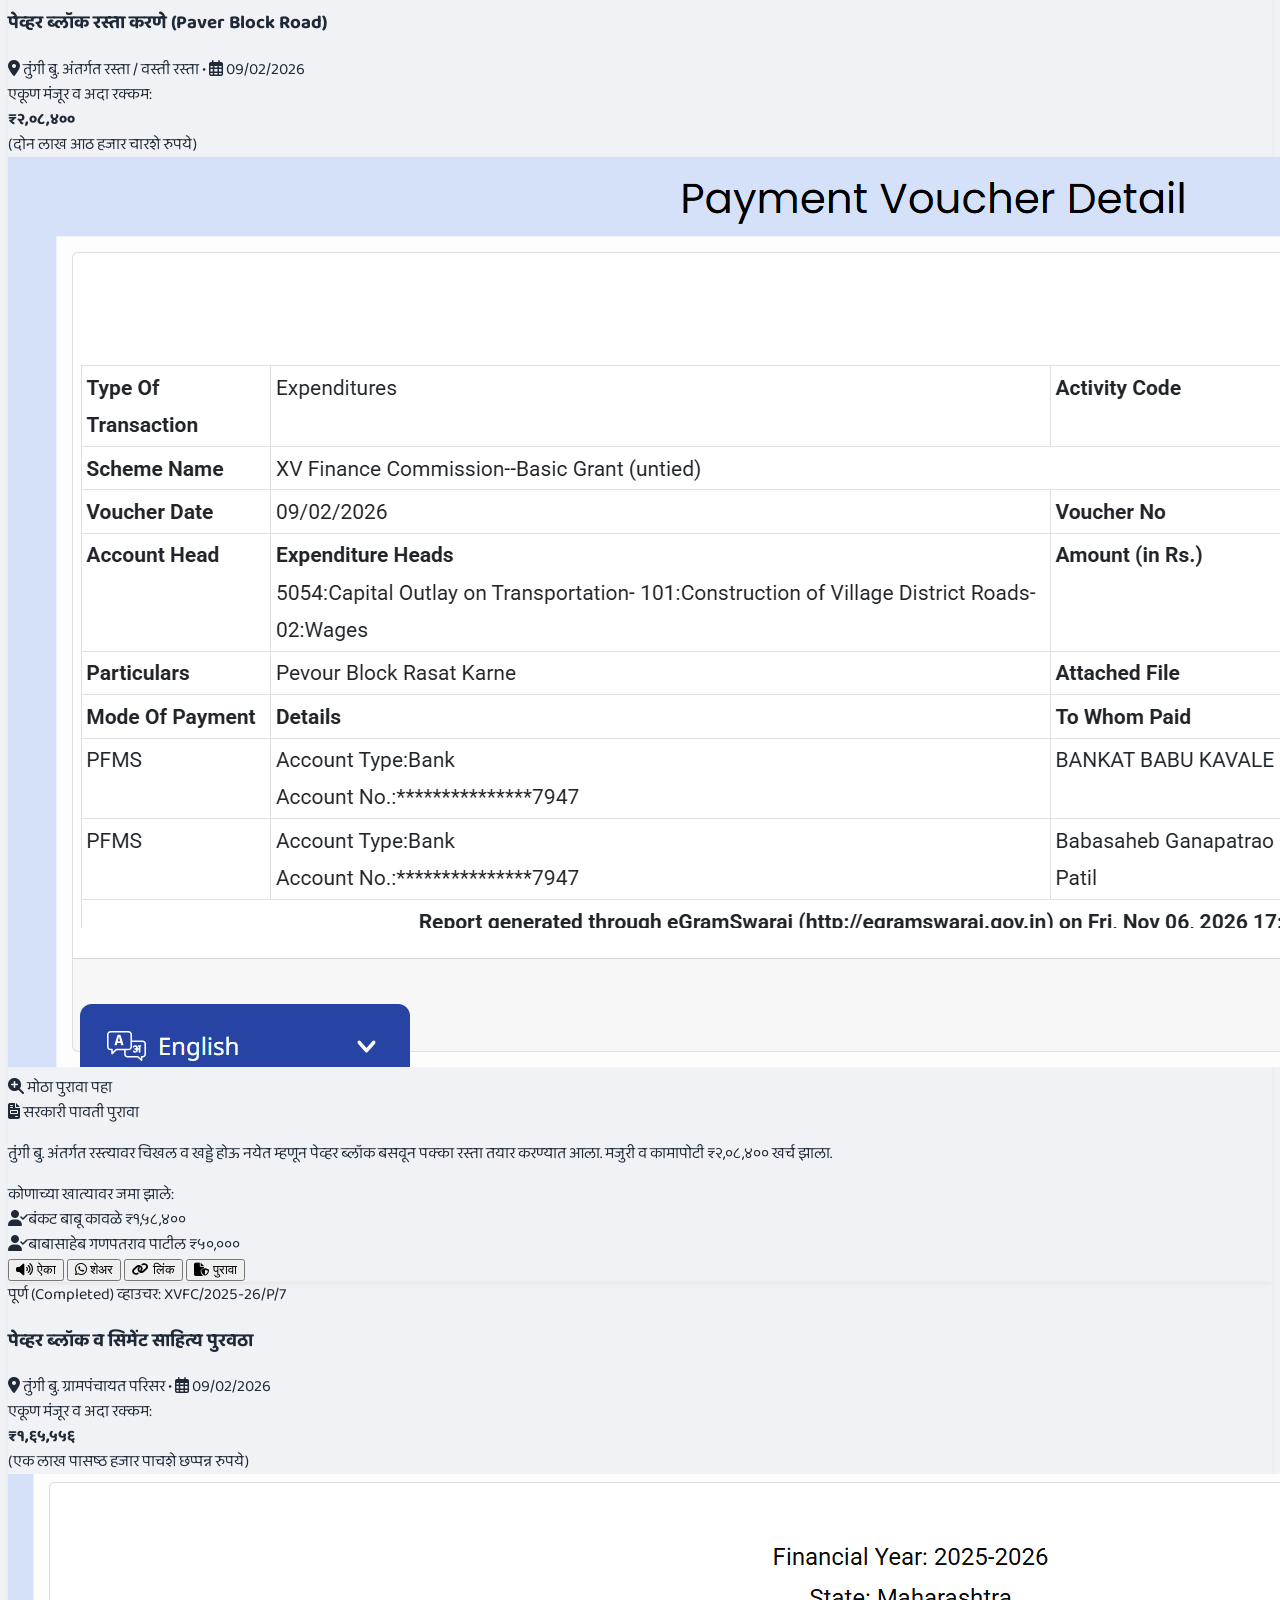
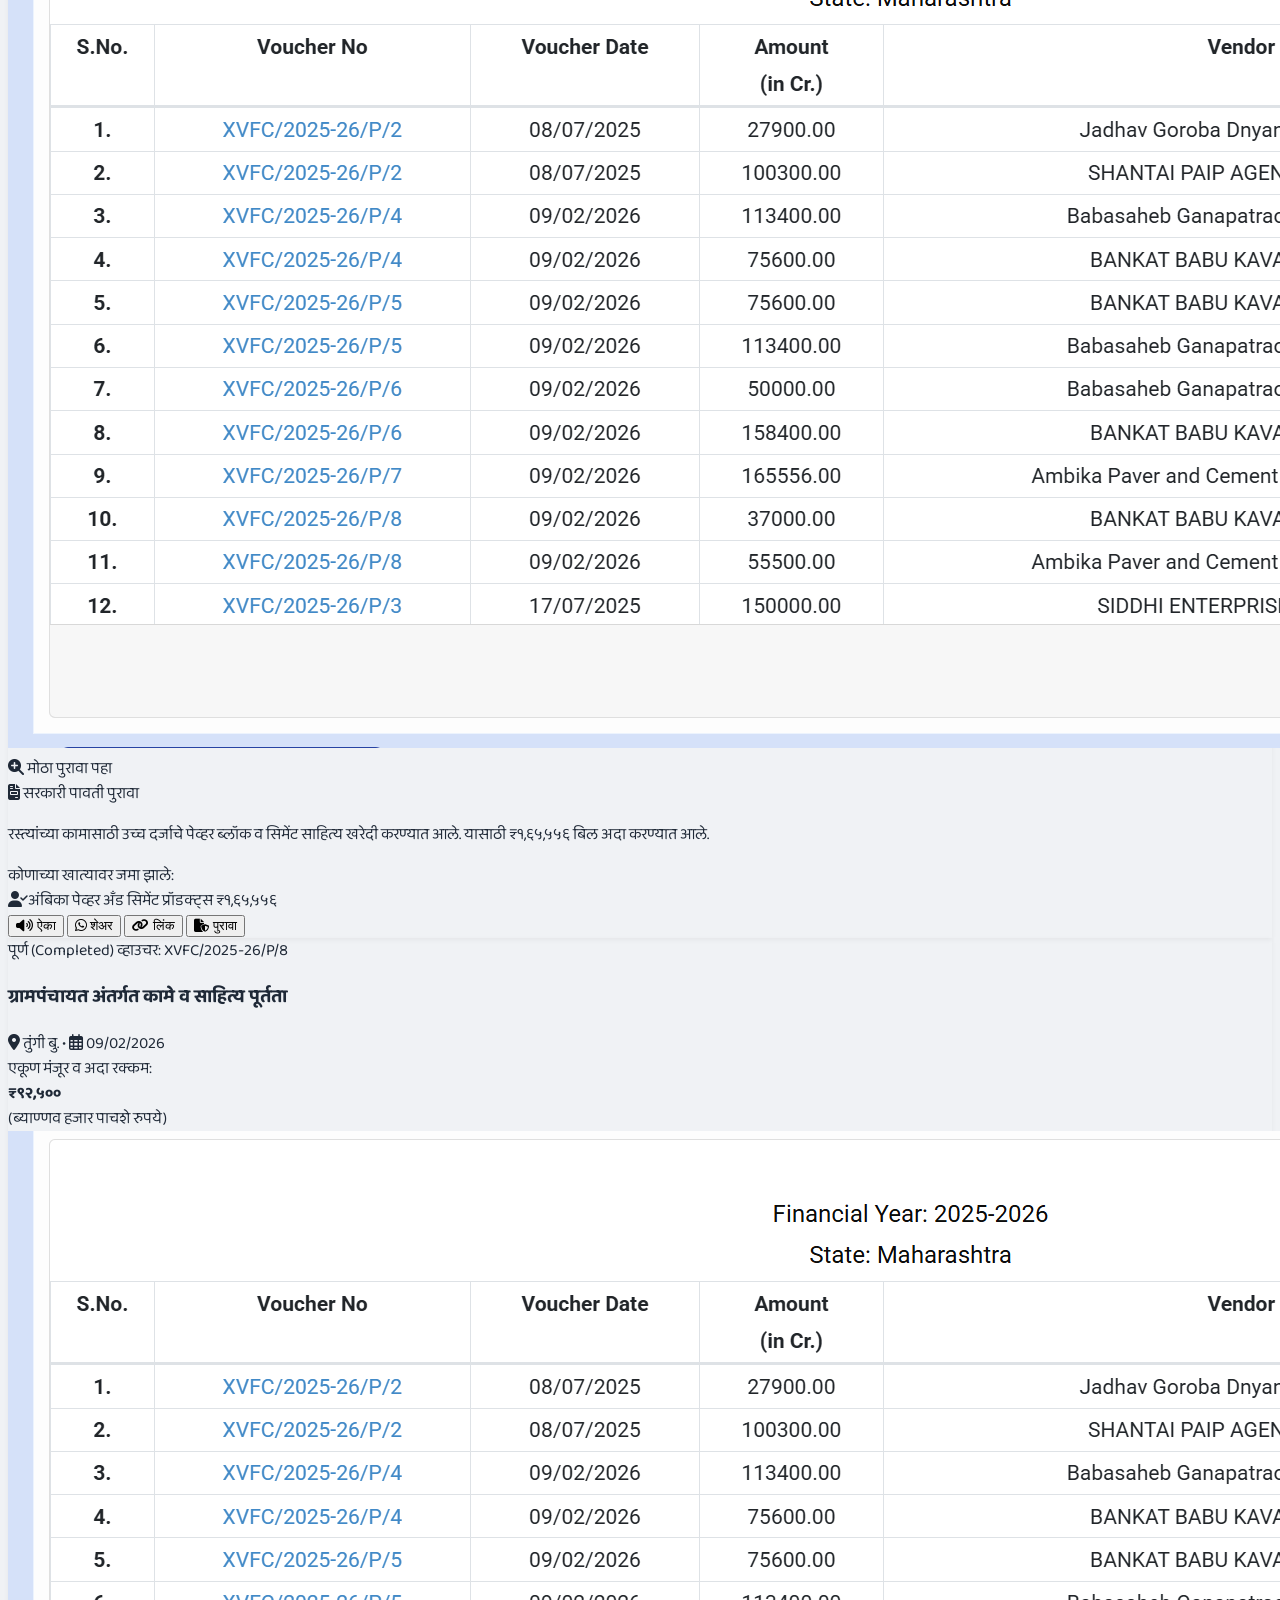
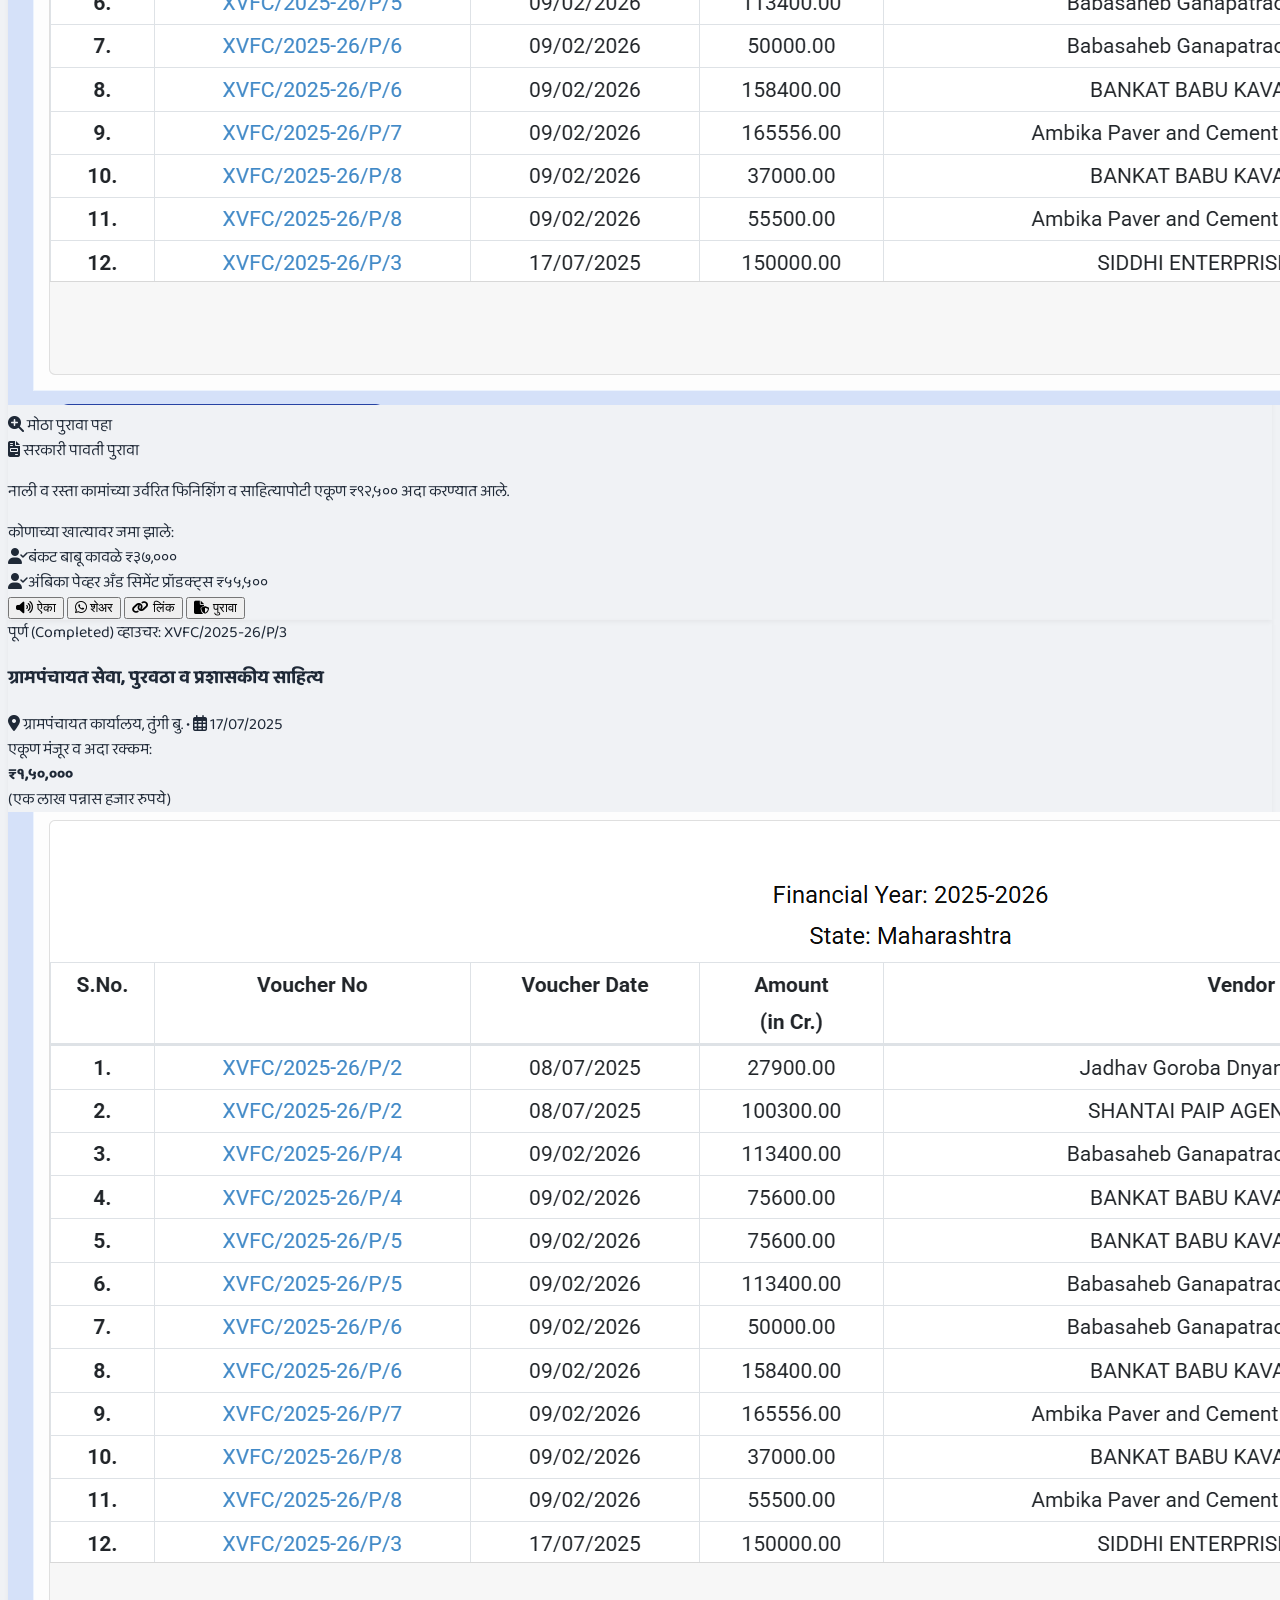
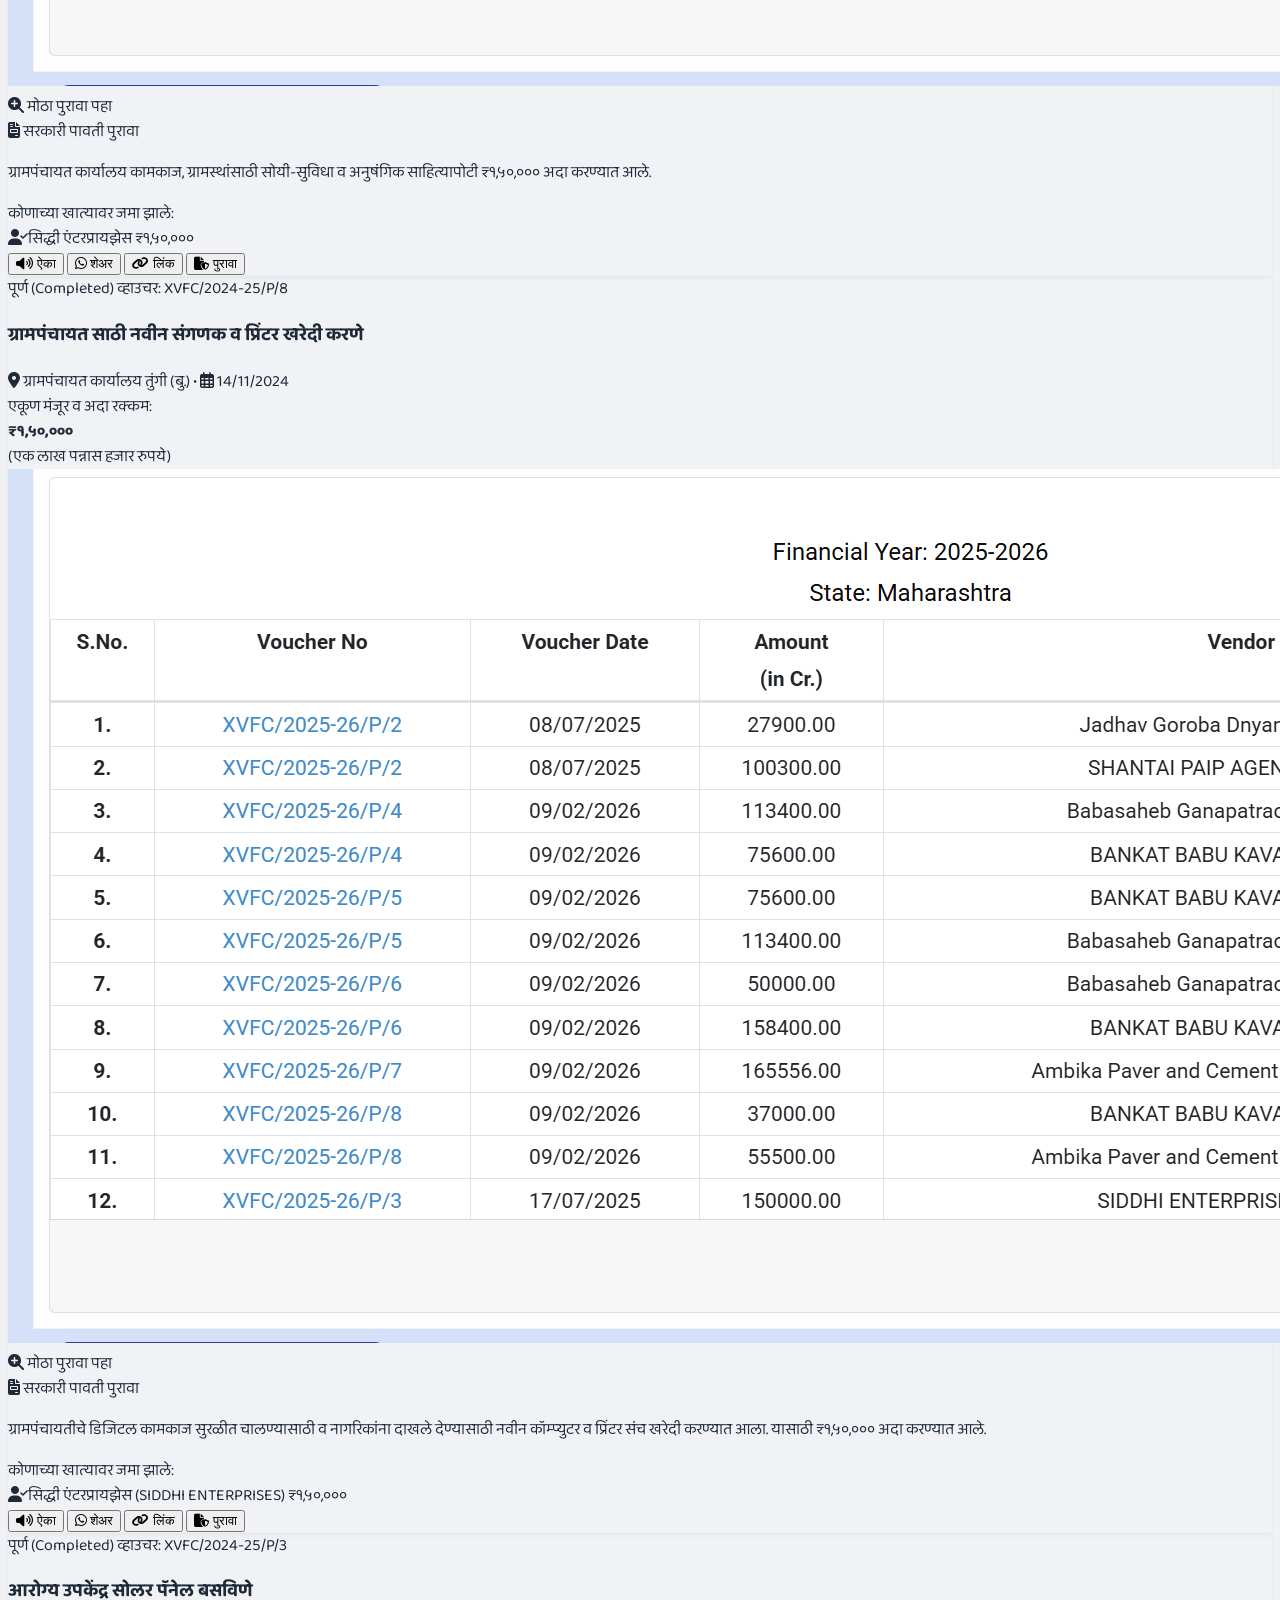
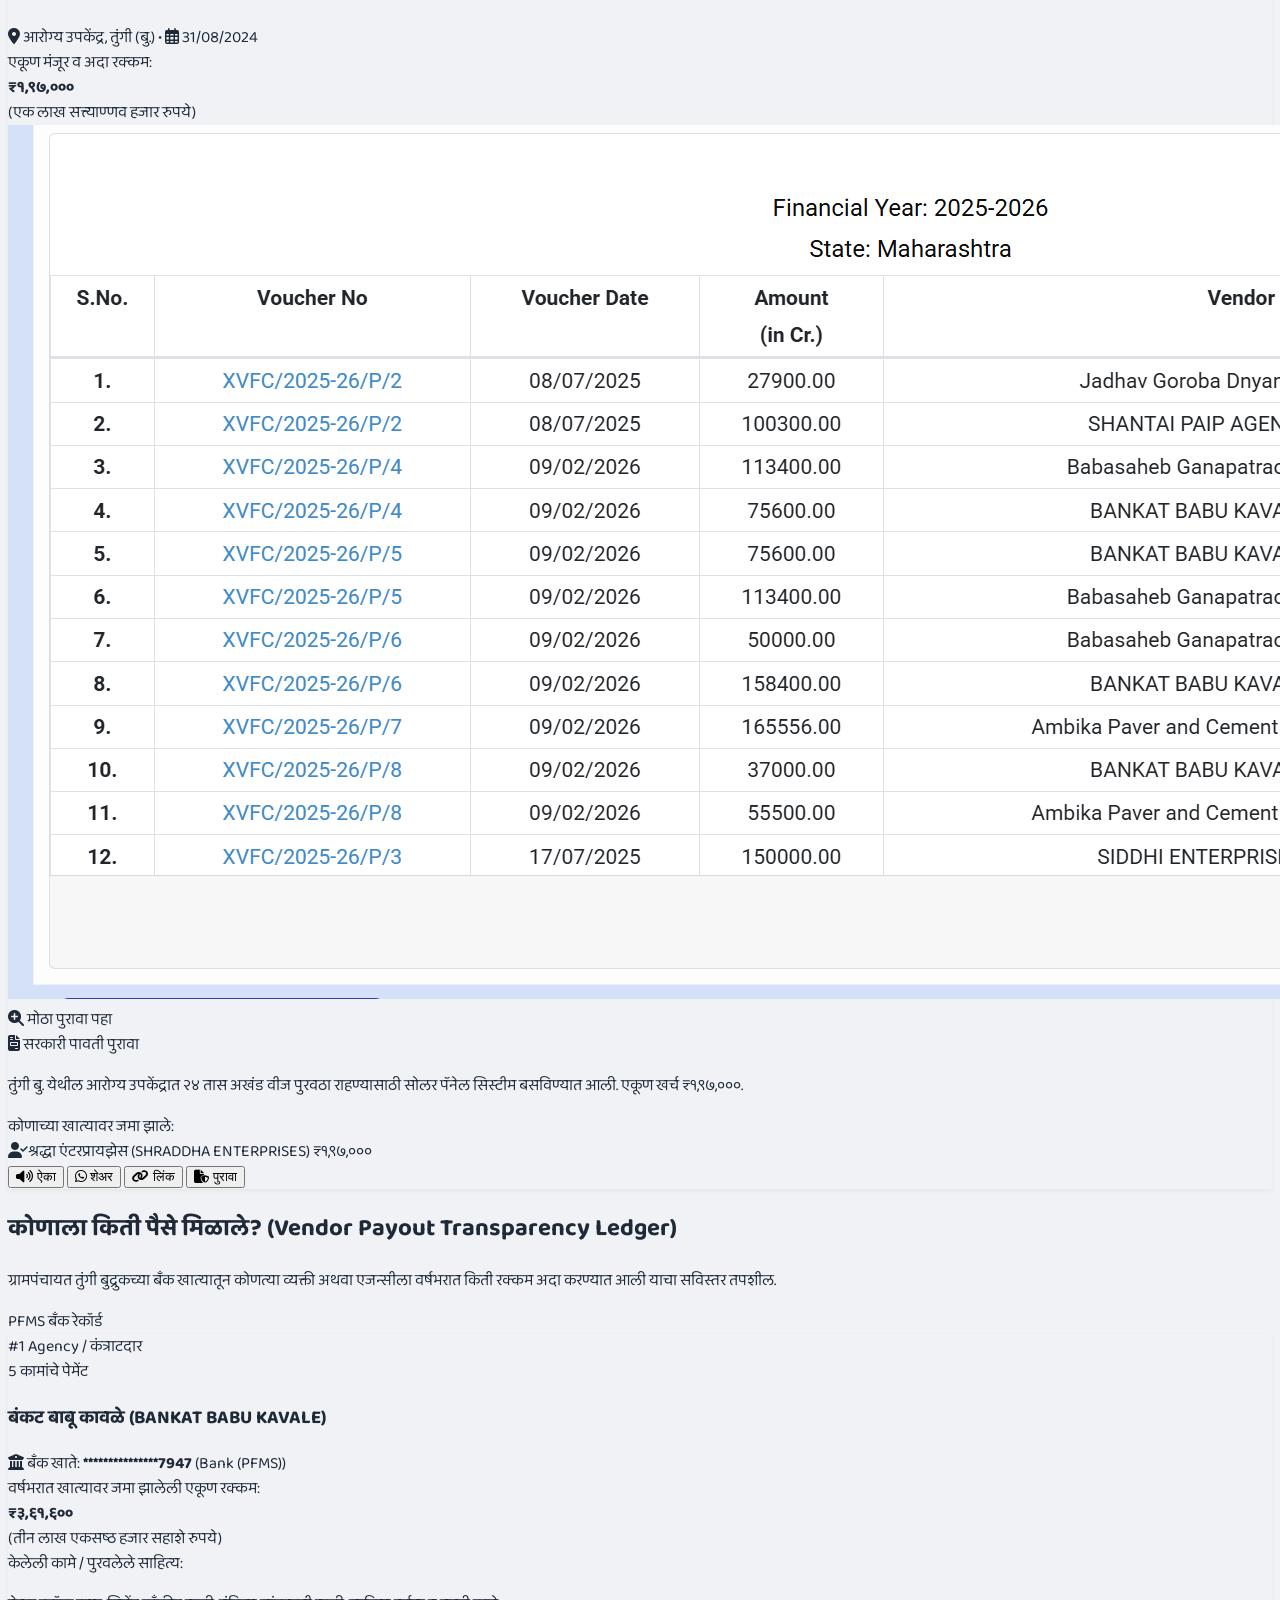
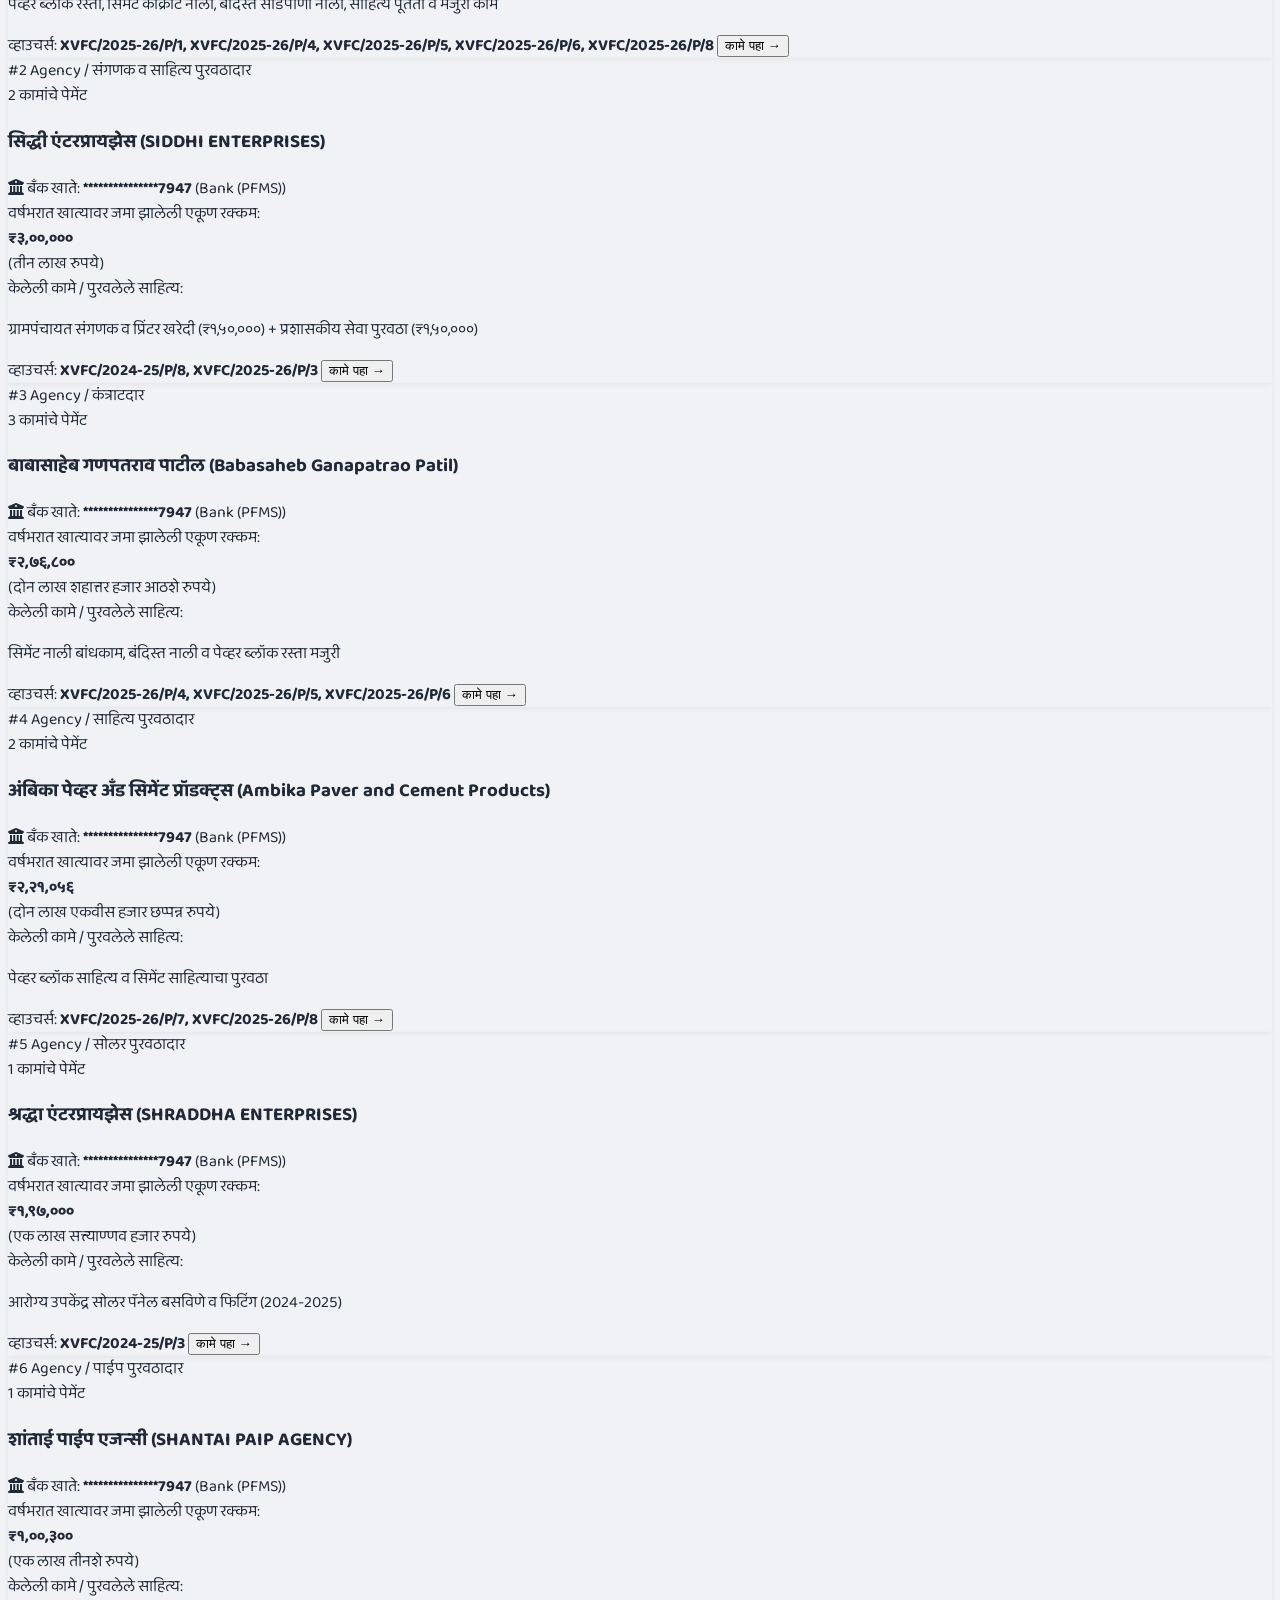
==== commit fa7c31ae: "Add files via upload" ====
--- a/index.html
+++ b/index.html
@@ -66,16 +66,26 @@
 
         <!-- Right Quick Actions -->
         <div class="flex items-center gap-2">
+          <!-- WhatsApp Portal Share Button -->
+          <button 
+            onclick="sharePortalOnWhatsApp()" 
+            class="inline-flex items-center px-3 py-1.5 rounded-xl text-xs font-bold bg-[#25D366] hover:bg-[#20ba59] text-white shadow-sm transition"
+            title="गावचा हिशोब WhatsApp वर शेअर करा">
+            <i class="fab fa-whatsapp text-sm sm:mr-1.5"></i>
+            <span class="hidden sm:inline">WhatsApp शेअर</span>
+          </button>
+
           <a 
             href="admin.html" 
             class="hidden md:inline-flex items-center px-3 py-1.5 rounded-xl text-xs font-bold bg-emerald-700/60 hover:bg-emerald-700 text-white border border-emerald-500/40 transition">
             <i class="fas fa-file-excel mr-1.5 text-emerald-300"></i> डेटा व्यवस्थापक
           </a>
+
           <button 
             onclick="openDisclaimerModal()"
-            class="inline-flex items-center px-3 py-1.5 rounded-xl text-xs font-extrabold bg-amber-400 hover:bg-amber-500 text-amber-950 shadow-sm transition animate-pulse">
+            class="inline-flex items-center px-3 py-1.5 rounded-xl text-xs font-extrabold bg-amber-400 hover:bg-amber-500 text-amber-950 shadow-sm transition">
             <i class="fas fa-exclamation-triangle mr-1.5 text-amber-900"></i>
-            <span>महत्त्वाचे अस्वीकरण</span>
+            <span>अस्वीकरण</span>
           </button>
         </div>
       </div>
--- a/css/style.css
+++ b/css/style.css
@@ -80,3 +80,13 @@
   from { opacity: 0; transform: scale(0.95) translateY(10px); }
   to { opacity: 1; transform: scale(1) translateY(0); }
 }
+
+/* Warning Modal Animated Icon */
+@keyframes warningPulse {
+  0%, 100% { transform: scale(1); filter: drop-shadow(0 0 10px rgba(245, 158, 11, 0.5)); }
+  50% { transform: scale(1.06); filter: drop-shadow(0 0 22px rgba(239, 68, 68, 0.7)); }
+}
+
+.warning-icon-pulse {
+  animation: warningPulse 1.6s infinite ease-in-out;
+}
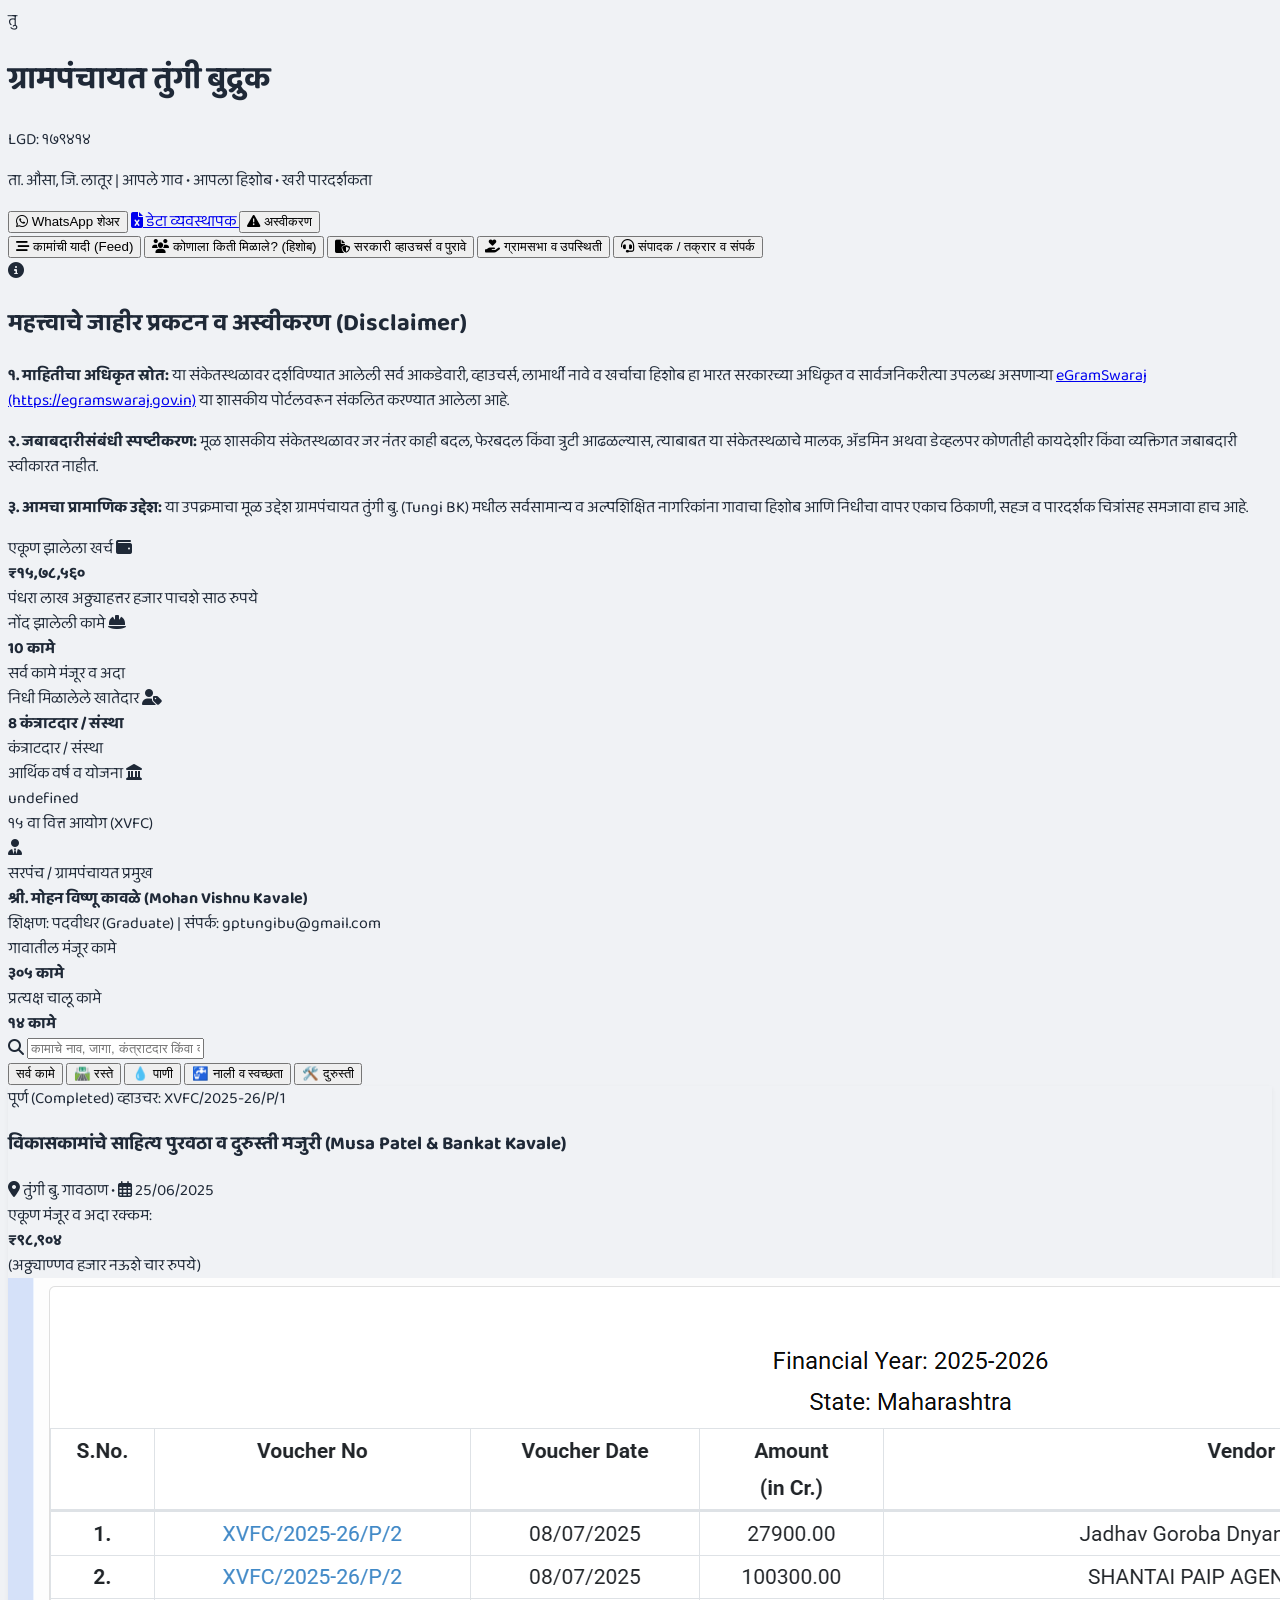
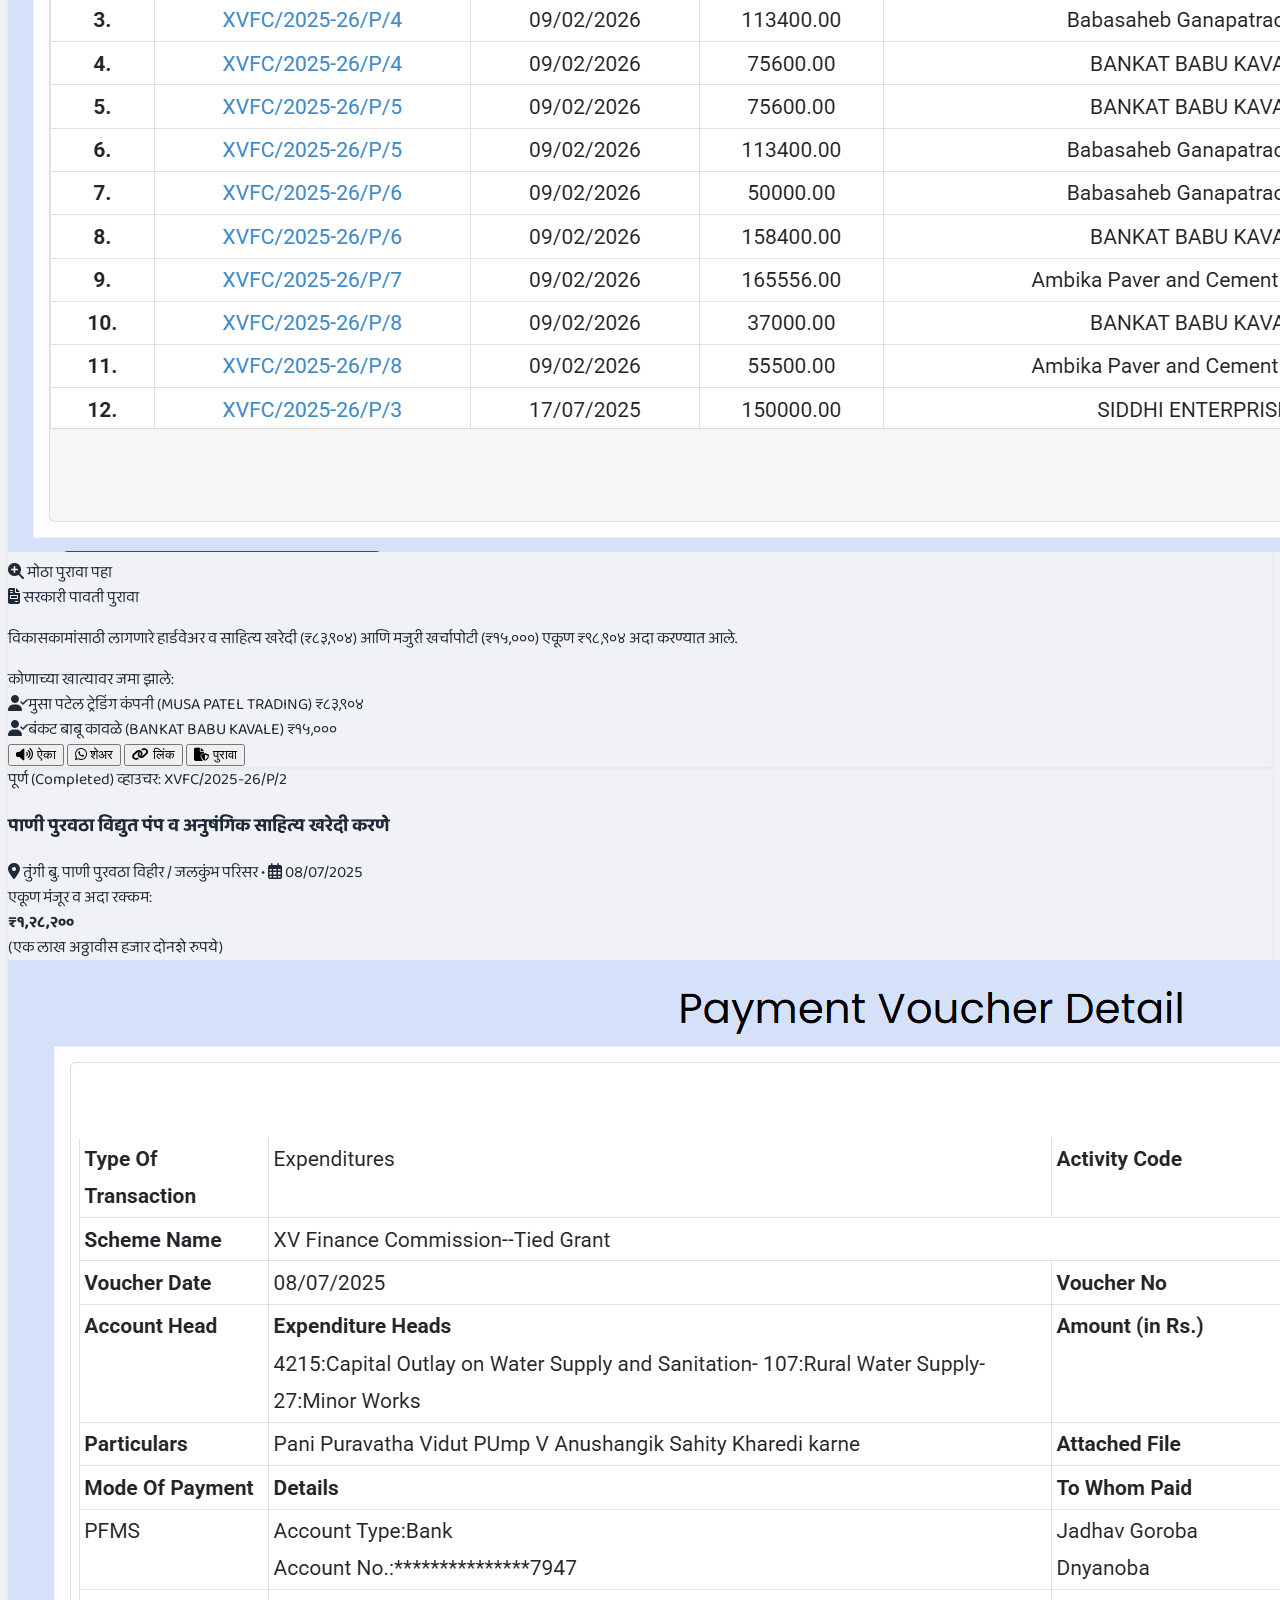
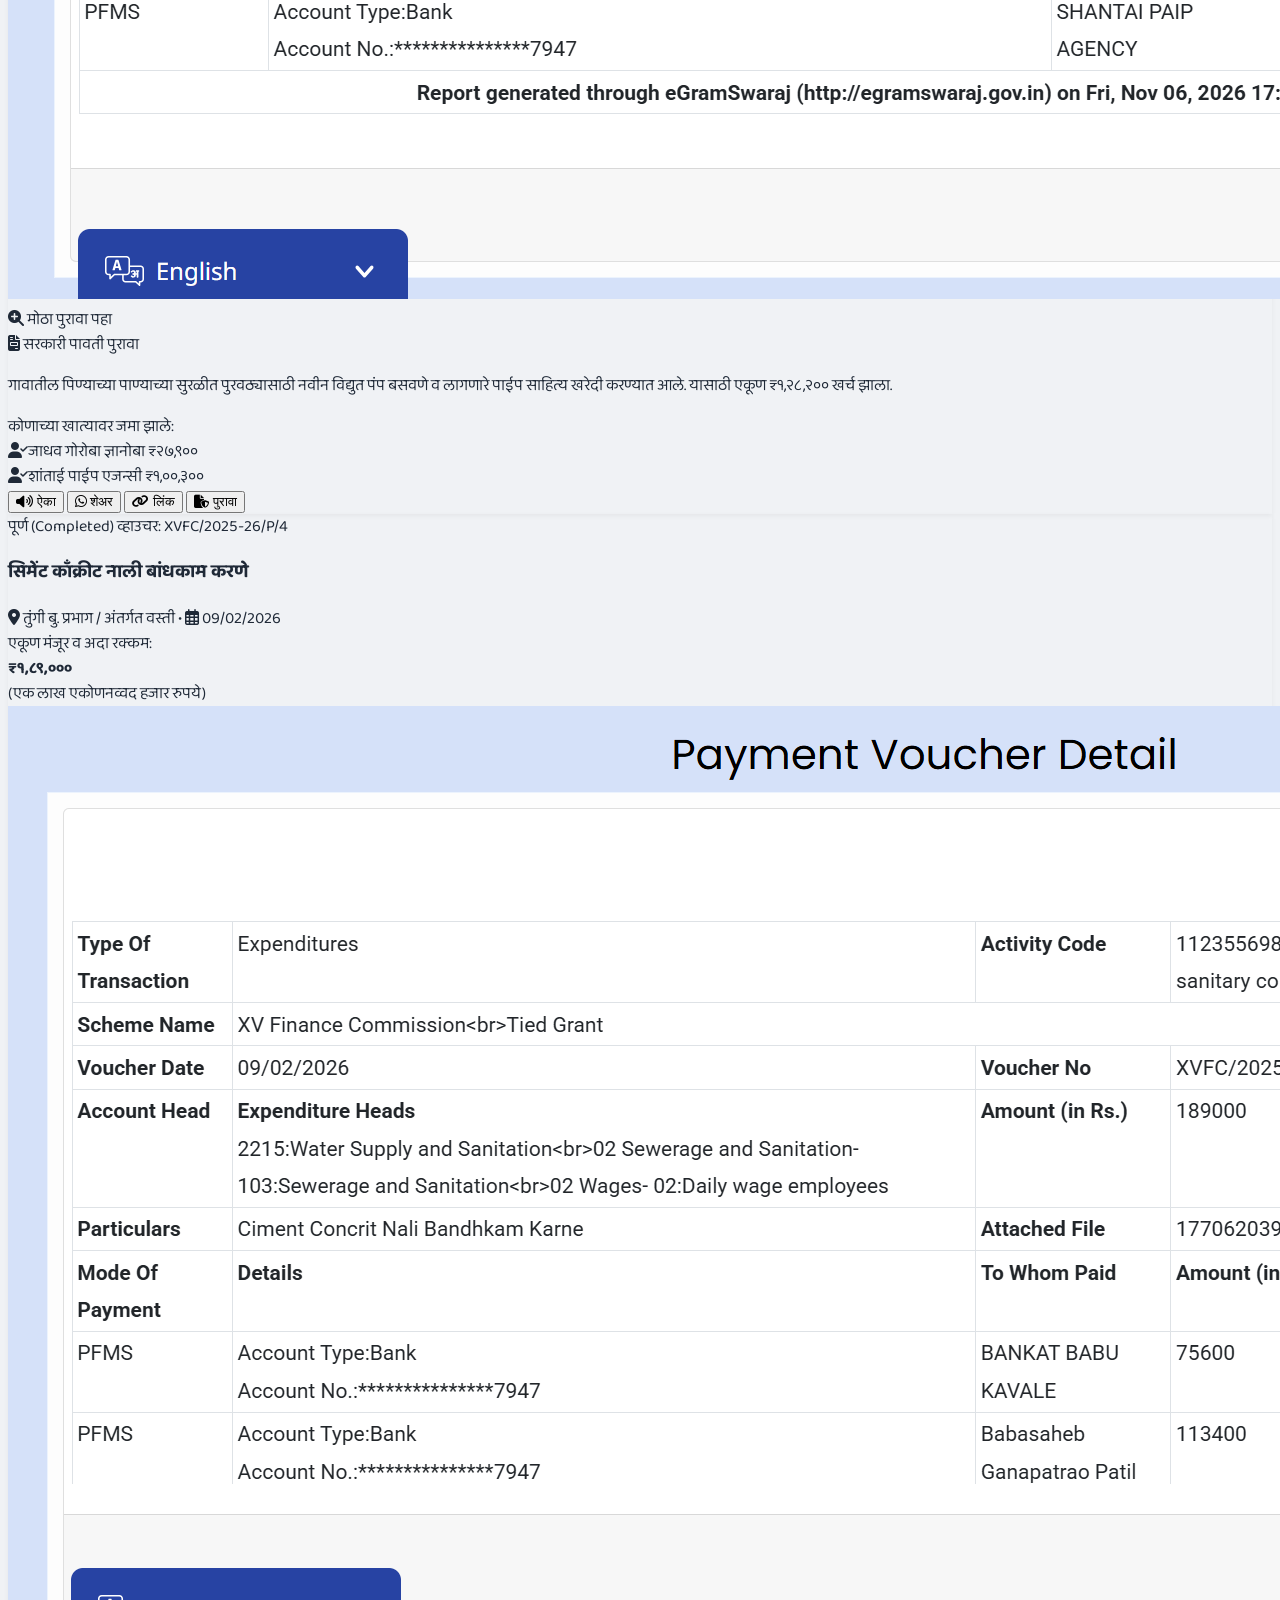
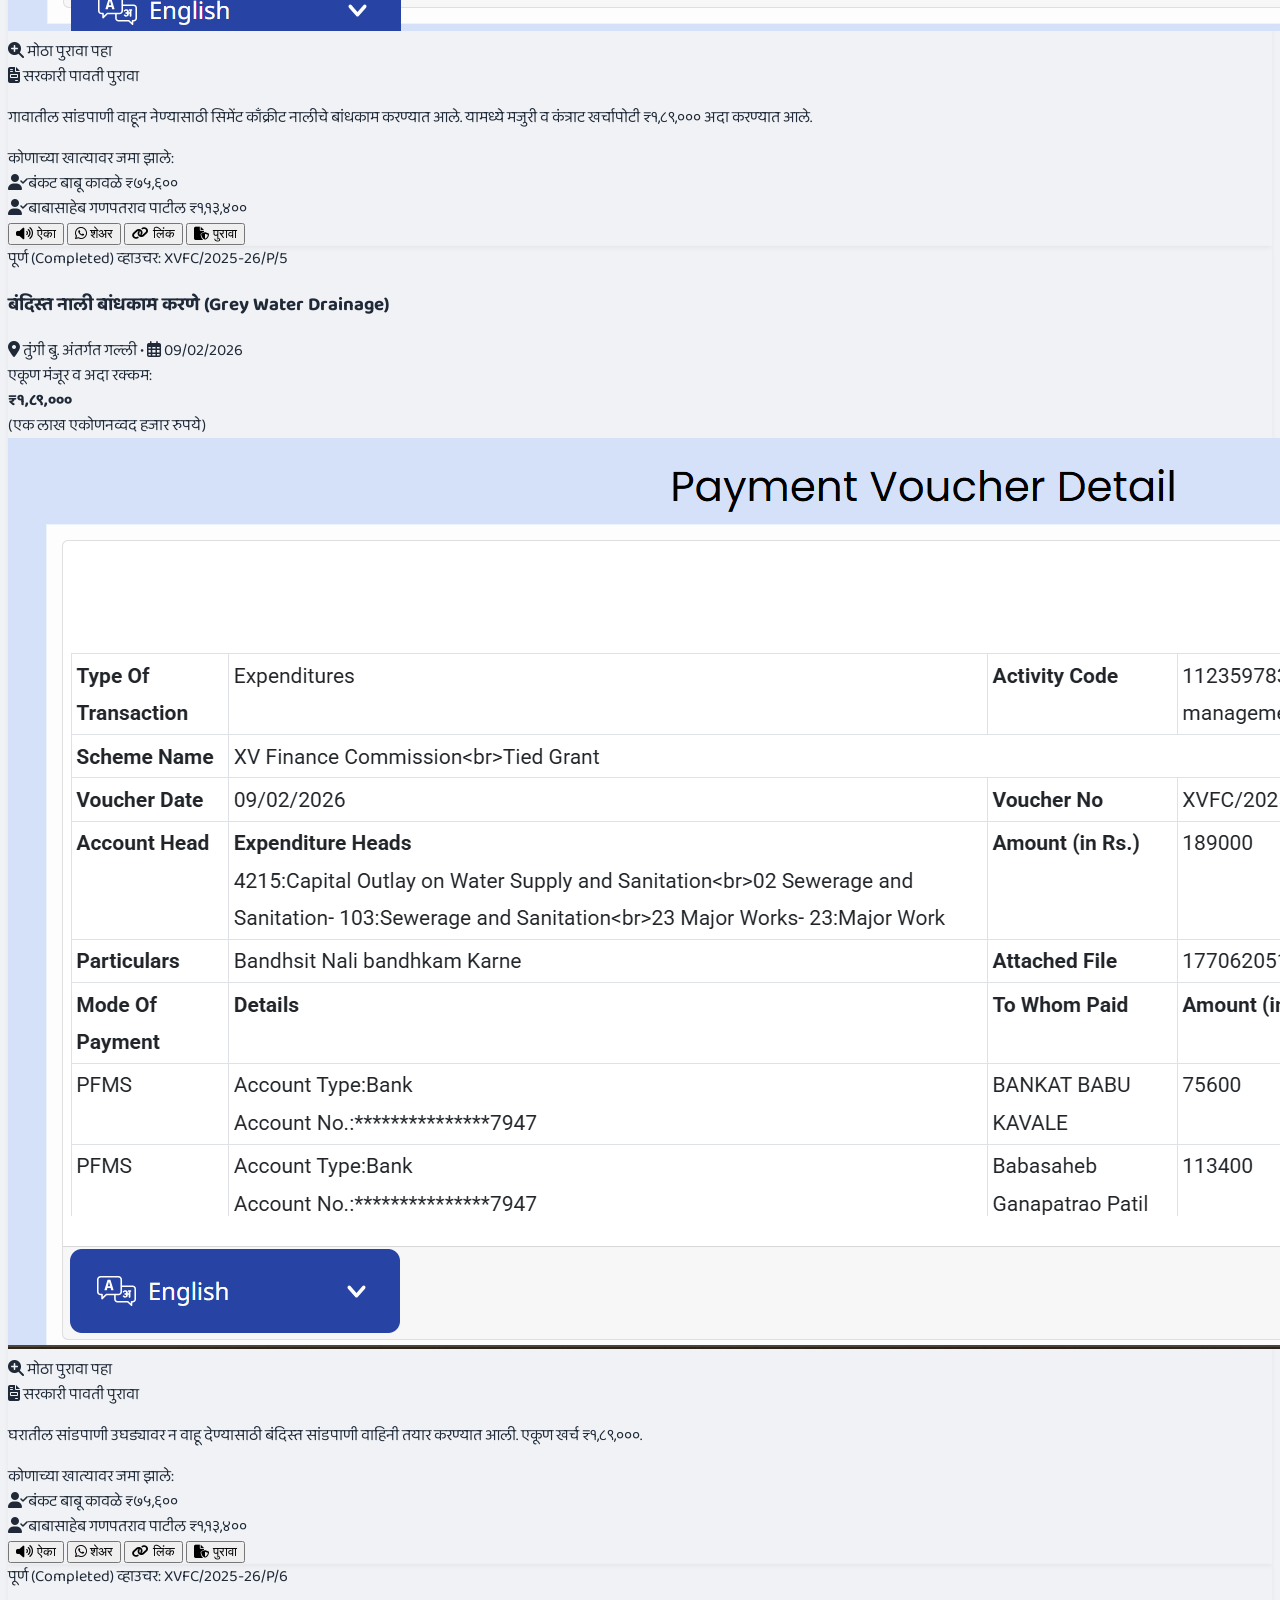
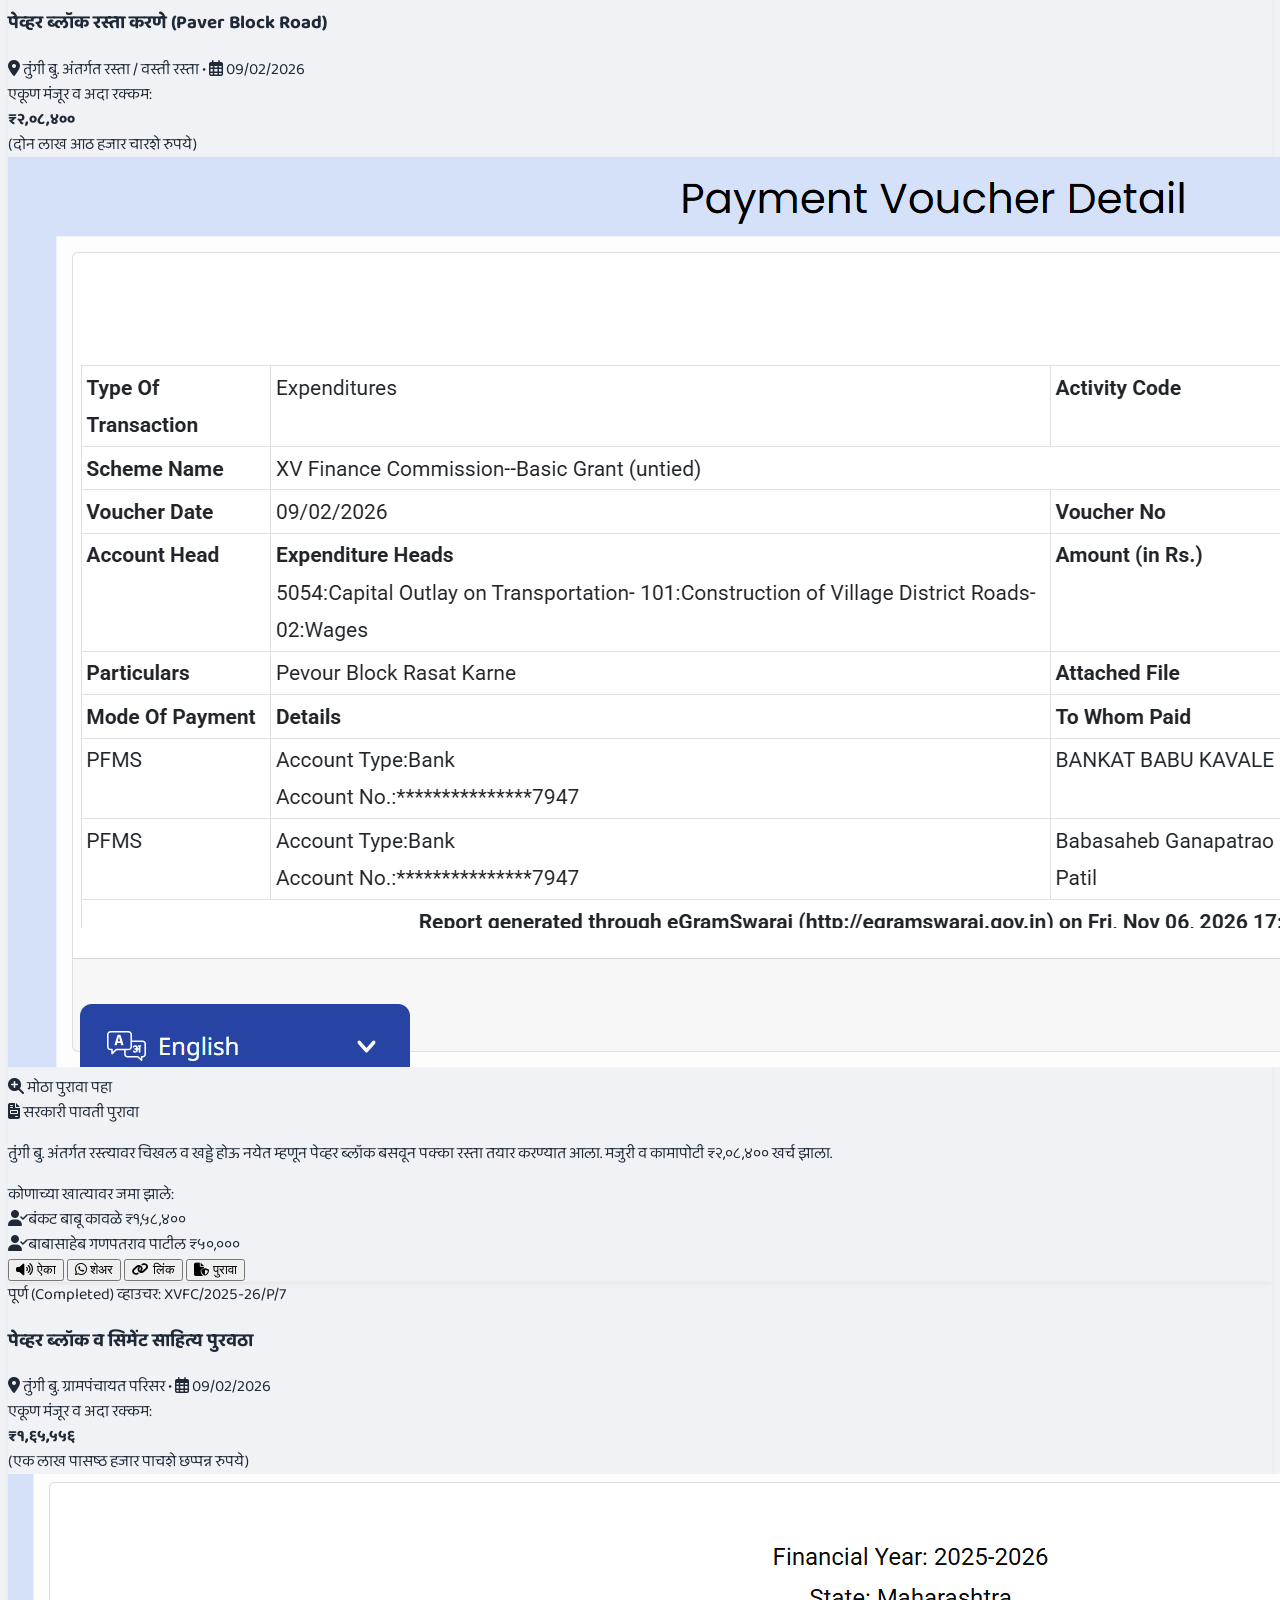
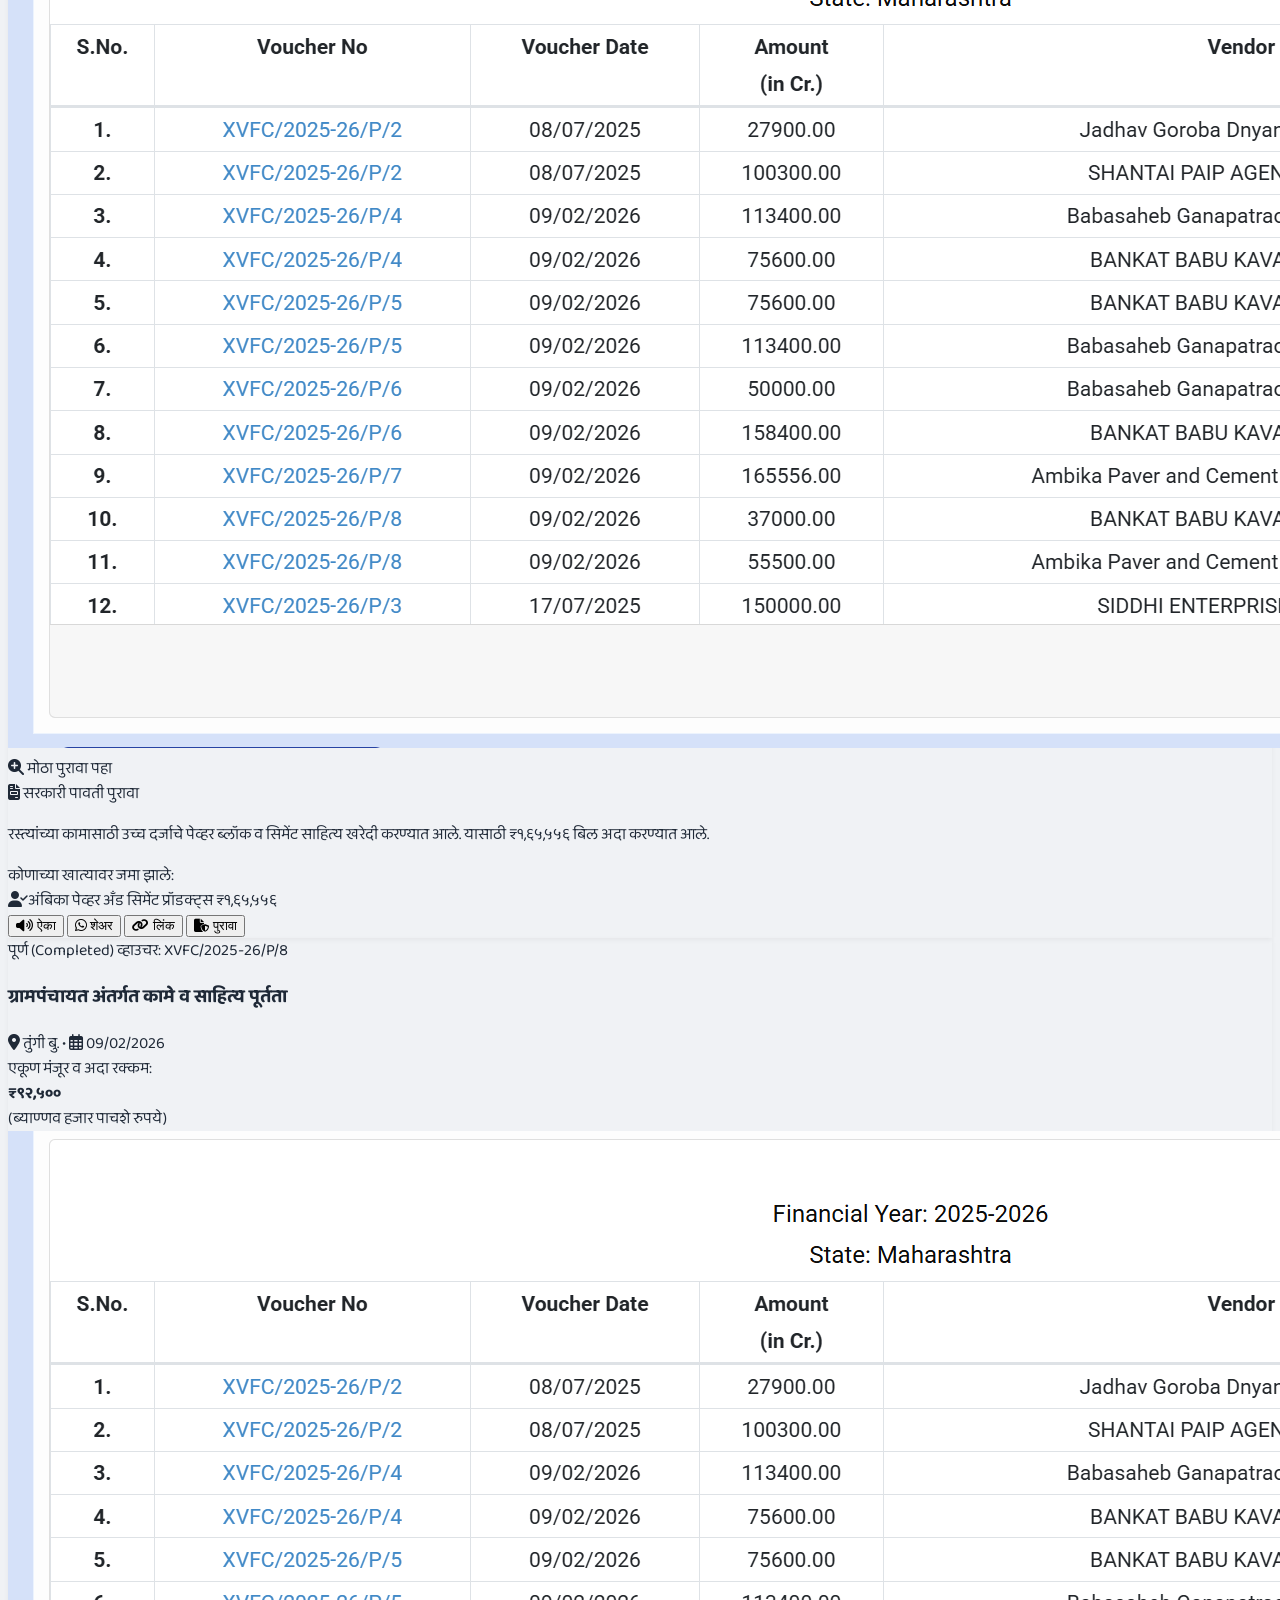
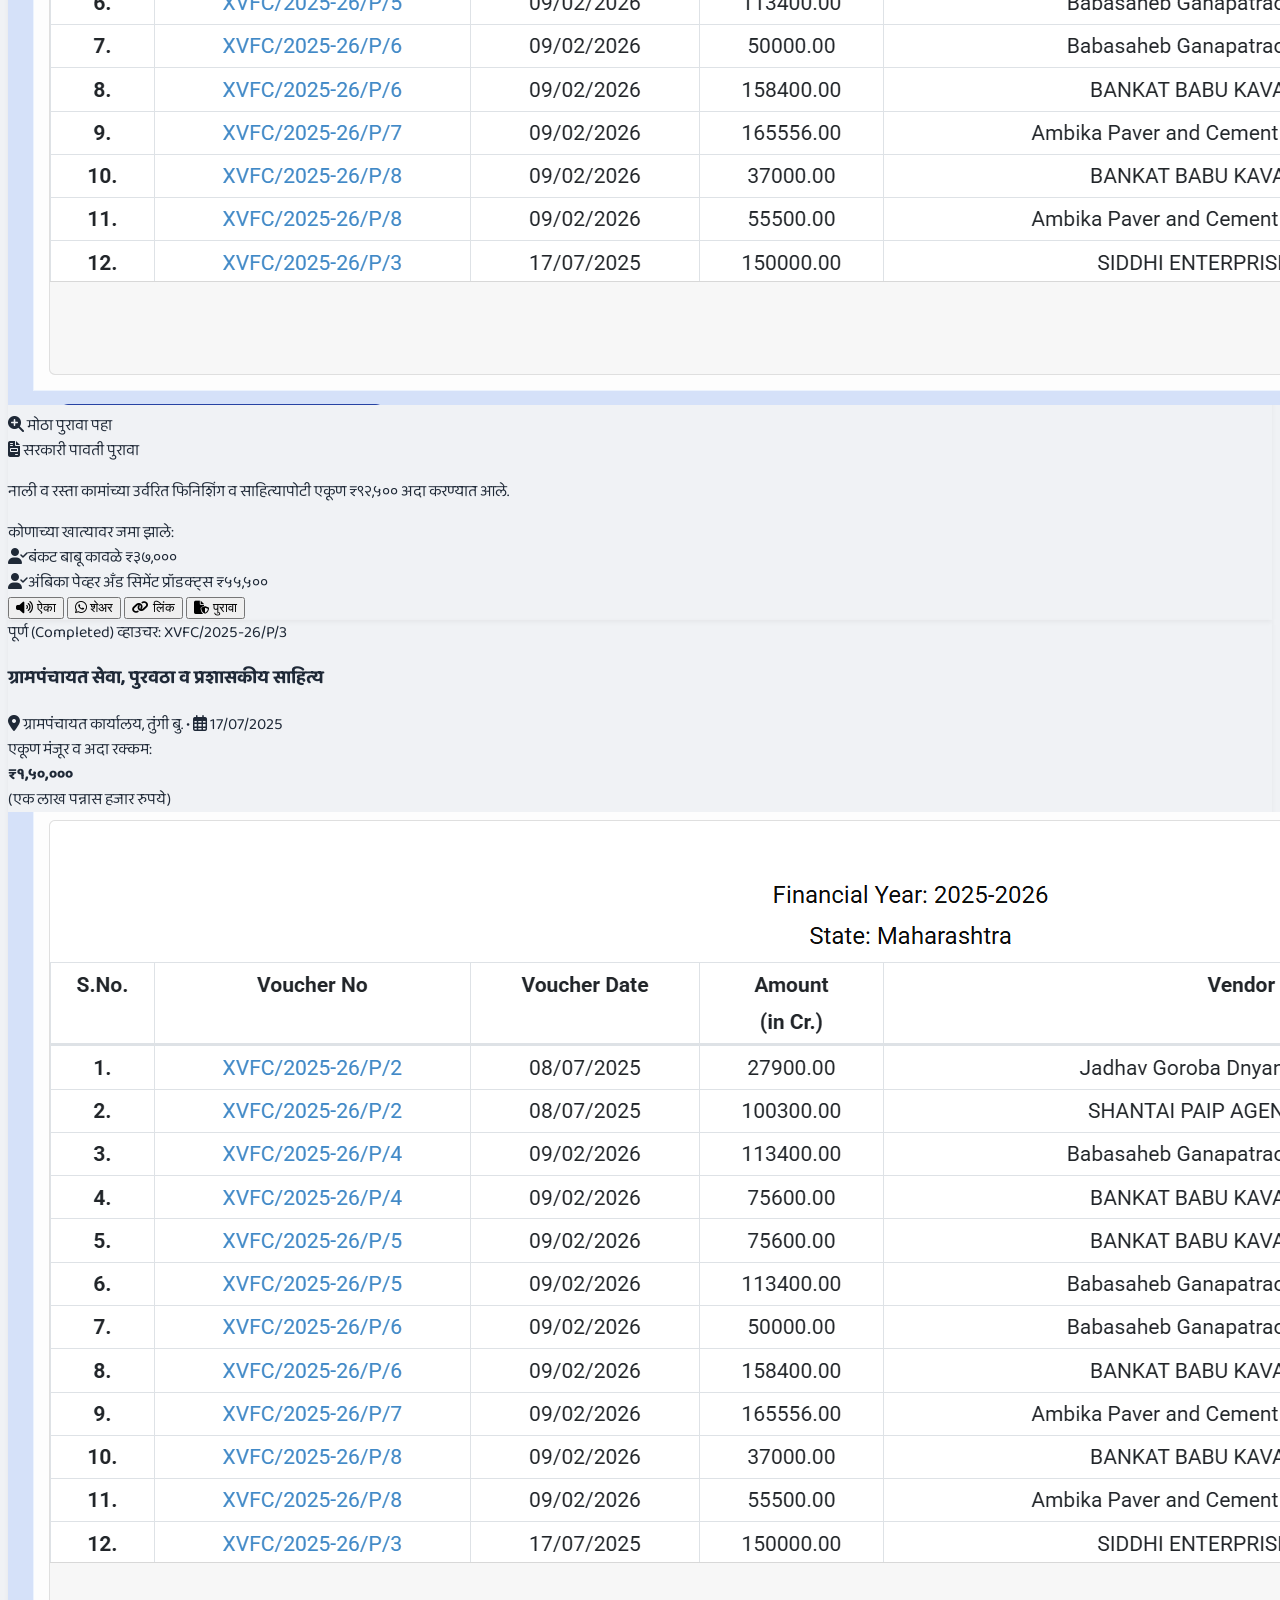
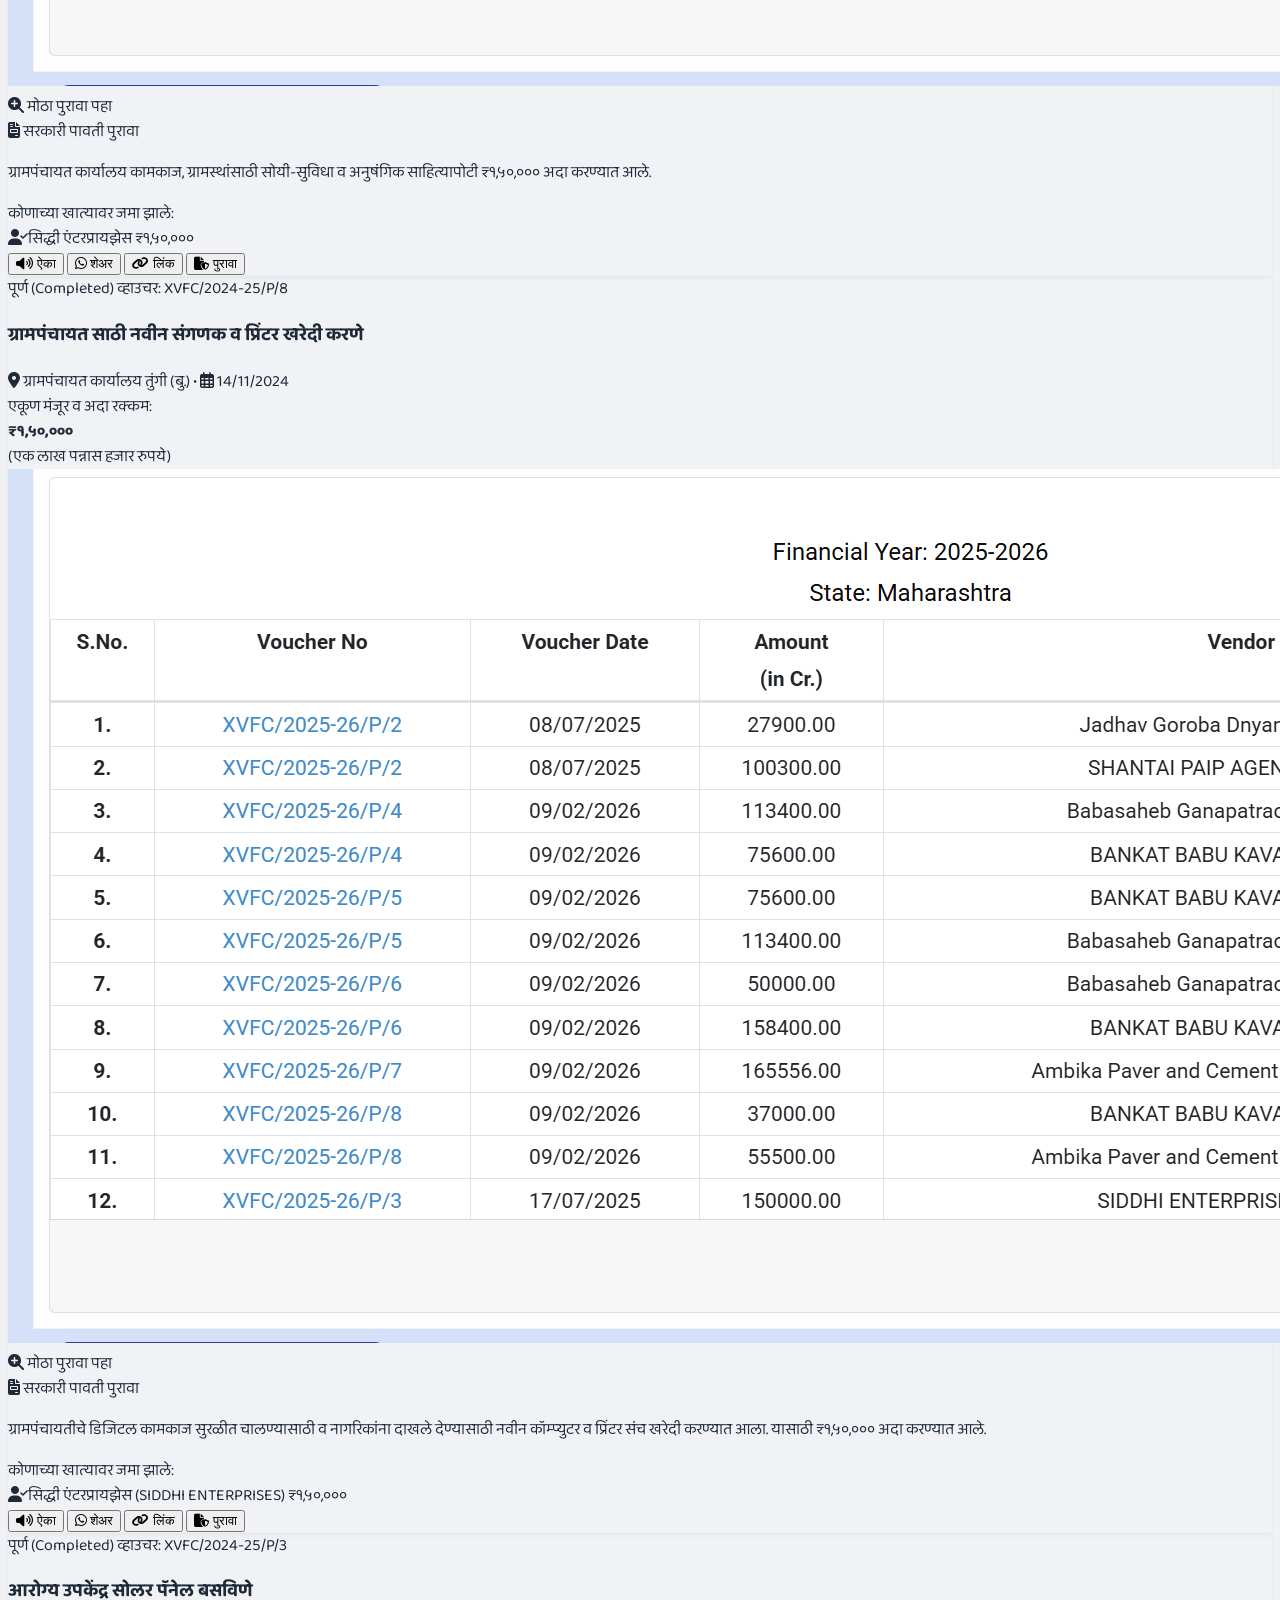
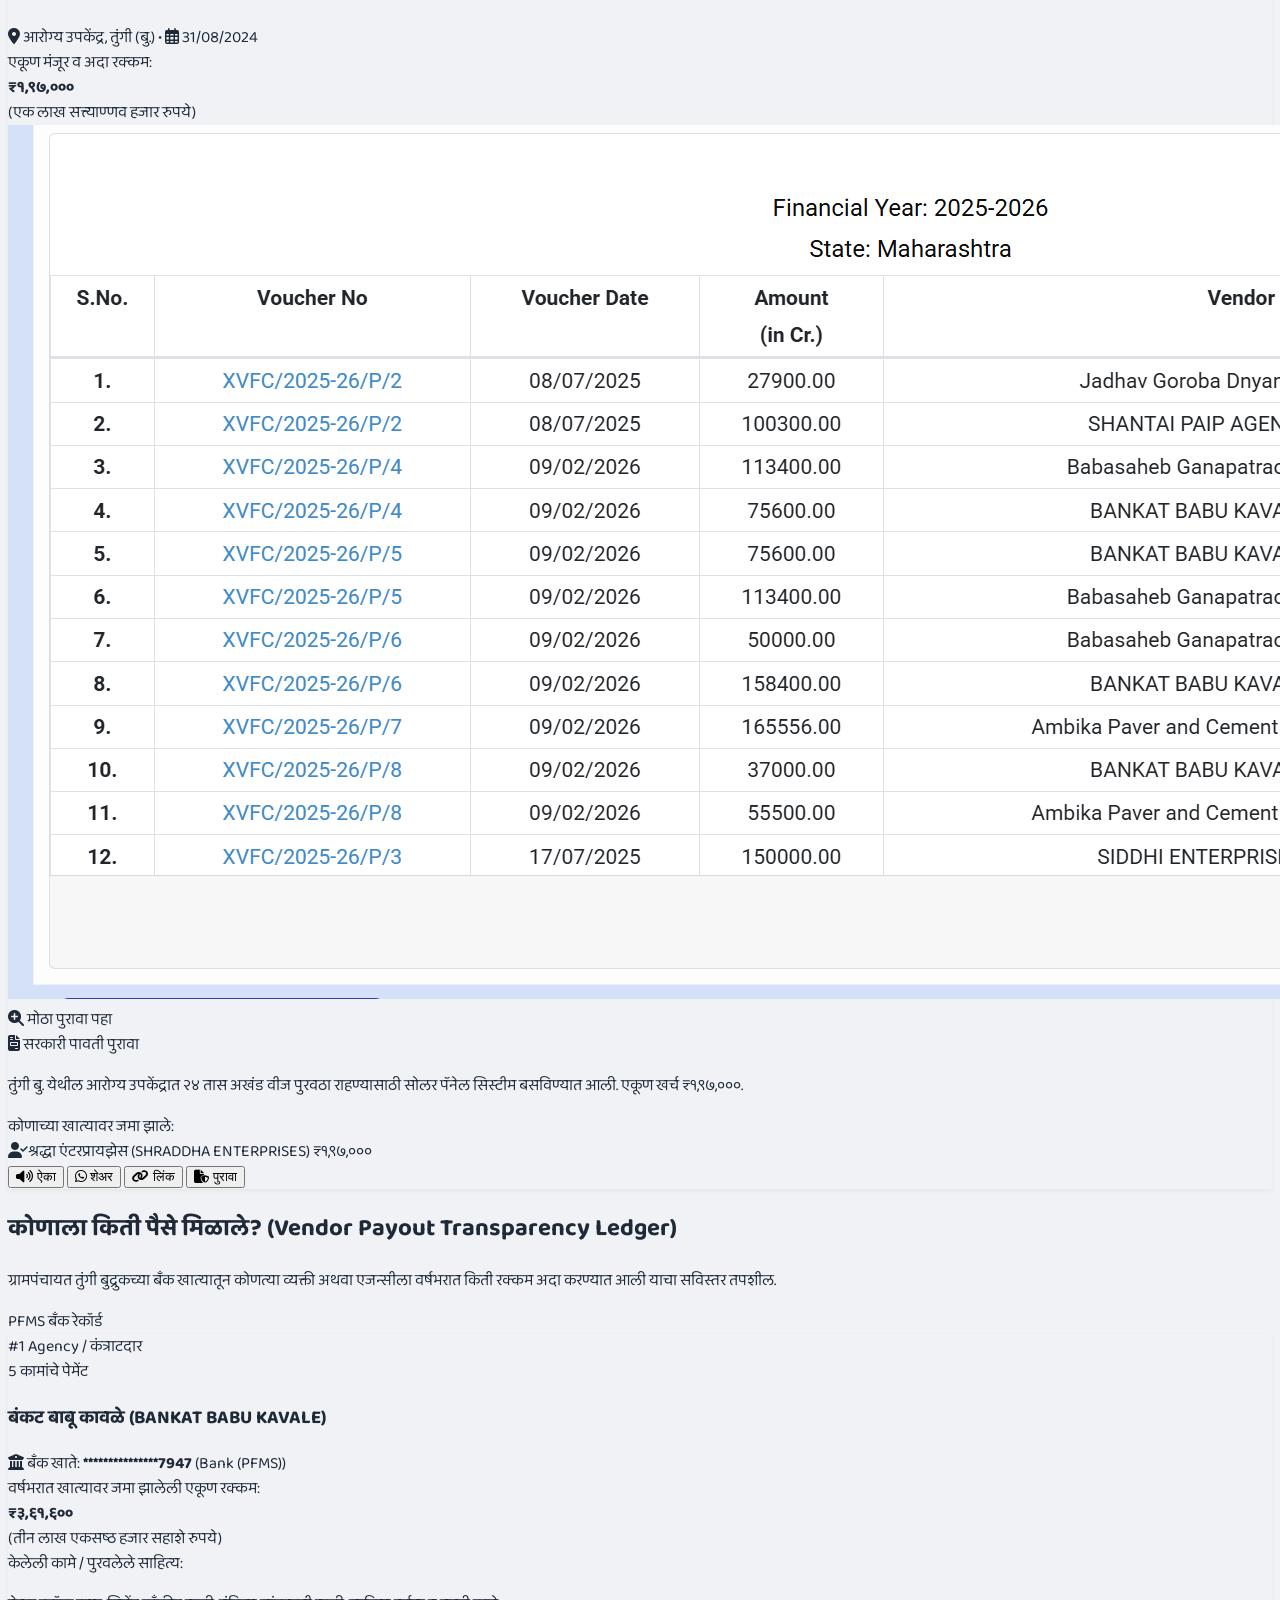
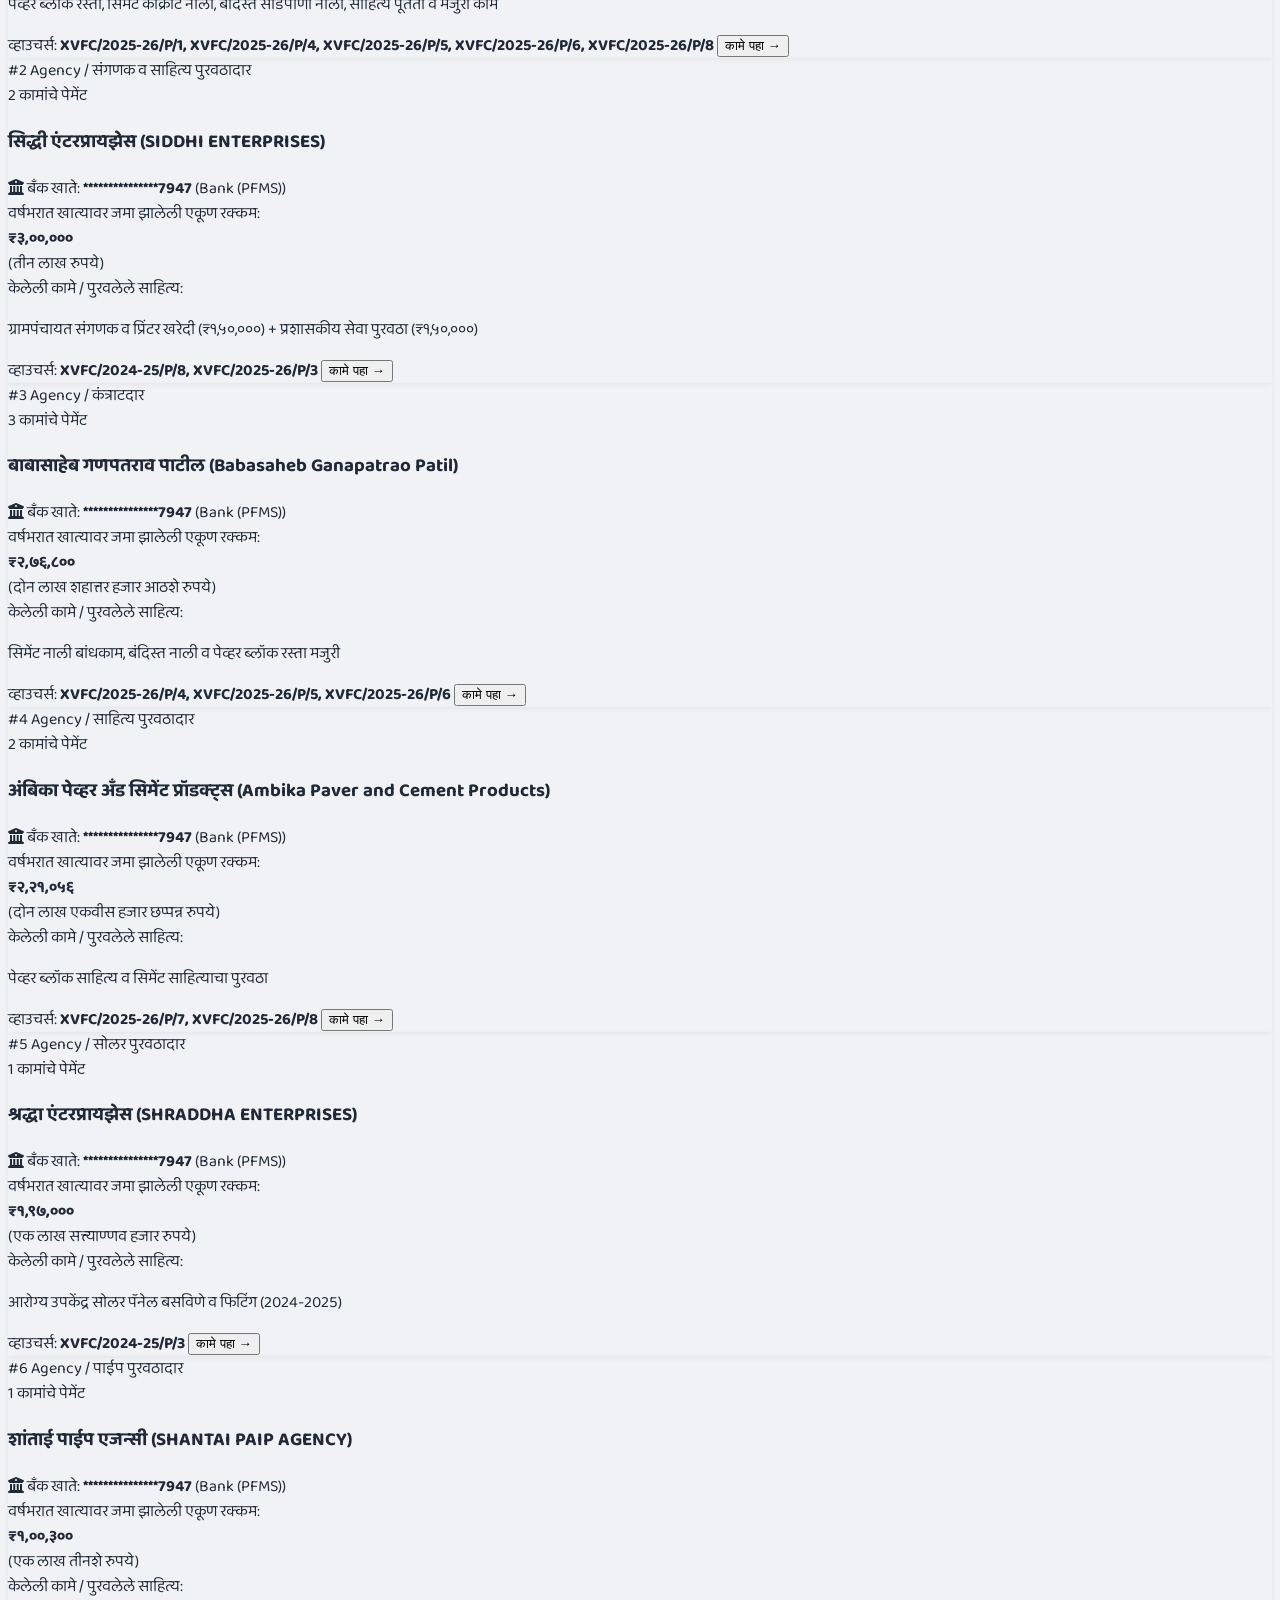
==== commit 230db90d: "Add files via upload" ====
--- a/index.html
+++ b/index.html
@@ -124,6 +124,14 @@
           class="nav-tab-btn px-3 sm:px-4 py-2.5 text-xs sm:text-sm font-semibold border-b-4 border-transparent text-emerald-200/90 hover:text-white hover:bg-emerald-900/50 rounded-t-xl flex items-center gap-2 whitespace-nowrap transition">
           <i class="fas fa-hand-holding-heart text-amber-300"></i>
           <span>ग्रामसभा व उपस्थिती</span>
+        </button>
+
+        <button 
+          id="btn-tab-contact"
+          onclick="switchTab('tab-contact')"
+          class="nav-tab-btn px-3 sm:px-4 py-2.5 text-xs sm:text-sm font-semibold border-b-4 border-transparent text-emerald-200/90 hover:text-white hover:bg-emerald-900/50 rounded-t-xl flex items-center gap-2 whitespace-nowrap transition">
+          <i class="fas fa-headset text-rose-300"></i>
+          <span>संपादक / तक्रार व संपर्क</span>
         </button>
       </div>
     </div>
@@ -576,6 +584,302 @@
       </div>
     </section>
 
+    <!-- ================= TAB 5: CONTACT PUBLISHER & CITIZEN FEEDBACK ================= -->
+    <section id="tab-contact" class="tab-content hidden">
+      
+      <!-- Top Banner -->
+      <div class="bg-gradient-to-r from-rose-700 via-pink-800 to-rose-900 text-white rounded-3xl p-5 sm:p-6 shadow-md mb-6">
+        <div class="flex flex-col md:flex-row items-start md:items-center justify-between gap-4">
+          <div>
+            <span class="text-xs font-bold uppercase tracking-wider bg-black/30 px-3 py-1 rounded-lg inline-flex items-center gap-1.5">
+              <i class="fas fa-bullhorn text-rose-300"></i>
+              नागरिक हक्क, पारदर्शकता व सामाजिक अंकेक्षण (Social Audit)
+            </span>
+            <h2 class="text-xl sm:text-2xl font-black mt-2 devanagari-bold leading-tight">
+              संपादक / प्रकाशक संपर्क व नागरिक पडताळणी कक्ष
+            </h2>
+            <p class="text-xs sm:text-sm text-rose-100 opacity-95 mt-1 leading-relaxed">
+              ग्रामपंचायत तुंगी बु. (Tungi Bu) मधील विकासकामांची जमिनीवरील खरी सत्यता तपासणे, चुकीची कामे उघड करणे आणि खरा हिशोब सर्वांसमोर आणणे हाच या उपक्रमाचा मूळ हेतू आहे.
+            </p>
+          </div>
+          <div class="flex flex-col sm:flex-row items-stretch sm:items-center gap-2 w-full md:w-auto">
+            <a 
+              href="https://wa.me/919970740737?text=नमस्कार%20संपादक%20महोदय,%20मला%20तुंगी%20बु.%20ग्रामपंचायत%20कामांबद्दल%20माहिती%20द्यायची%20आहे." 
+              target="_blank" 
+              rel="noopener noreferrer"
+              class="inline-flex items-center justify-center px-4 py-2.5 rounded-xl text-xs sm:text-sm font-extrabold bg-[#25D366] hover:bg-[#20ba59] text-white shadow-md transition whitespace-nowrap">
+              <i class="fab fa-whatsapp mr-2 text-lg"></i>
+              <span>WhatsApp वर बोला</span>
+            </a>
+            <a 
+              href="tel:+919970740737"
+              class="inline-flex items-center justify-center px-4 py-2.5 rounded-xl text-xs sm:text-sm font-bold bg-white text-rose-900 hover:bg-rose-50 shadow-md transition whitespace-nowrap">
+              <i class="fas fa-phone-alt mr-2 text-rose-600"></i>
+              <span>+91 99707 40737</span>
+            </a>
+          </div>
+        </div>
+      </div>
+
+      <!-- Ground Reality Checklist: Let People Judge Authenticity -->
+      <div class="bg-white rounded-3xl border border-gray-200 p-5 sm:p-6 shadow-sm mb-6">
+        <div class="border-b border-gray-100 pb-4 mb-4">
+          <span class="text-xs font-bold text-amber-800 bg-amber-50 px-2.5 py-1 rounded-lg border border-amber-200 inline-flex items-center gap-1">
+            <i class="fas fa-balance-scale text-amber-600"></i>
+            लोकशाही अधिकार
+          </span>
+          <h3 class="text-lg font-black text-gray-900 mt-2 devanagari-bold">
+            गावातील कामांची खरी स्थिती काय आहे? नागरिकांनी स्वतः पडताळणी करावी:
+          </h3>
+          <p class="text-xs text-gray-500 mt-0.5">
+            शासकीय रेकॉर्डवर दाखवलेली कामे आणि जमिनीवरील वास्तव यामध्ये काही फरक आहे का? खालील ५ प्रश्न स्वतः तपासा:
+          </p>
+        </div>
+
+        <div class="grid grid-cols-1 md:grid-cols-2 gap-4 text-xs">
+          <!-- Item 1 -->
+          <div class="bg-slate-50 border border-slate-200 rounded-2xl p-4 flex flex-col justify-between">
+            <div>
+              <div class="flex items-center justify-between text-amber-800 font-bold mb-1">
+                <span>१. पेव्हर ब्लॉक रस्ता (खर्च ₹२,०८,४००)</span>
+                <span class="px-2 py-0.5 rounded bg-amber-100 text-[10px]">रस्ता काम</span>
+              </div>
+              <p class="text-gray-700 leading-relaxed">
+                कागदावर तुंगी बु. अंतर्गत रस्त्यावर पेव्हर ब्लॉक बसवून पक्का रस्ता केल्याचे दाखवून ₹२,०८,४०० उचलले आहेत. <strong>प्रत्यक्षात तुमच्या वस्तीत खरोखर चांगल्या दर्जाचे पेव्हर ब्लॉक बसवले आहेत का? की काम अपूर्ण अथवा निकृष्ट आहे?</strong>
+              </p>
+            </div>
+            <div class="mt-3 pt-2 border-t border-slate-200 flex items-center justify-between">
+              <span class="text-[11px] text-gray-500">तफावत आढळल्यास:</span>
+              <button 
+                onclick="triggerIssueReport('पेव्हर ब्लॉक रस्ता काम (खर्च ₹२,०८,४००)')" 
+                class="px-2.5 py-1 rounded-lg text-[11px] font-bold bg-rose-50 text-rose-800 hover:bg-rose-100 border border-rose-200 transition">
+                <i class="fas fa-exclamation-circle mr-1"></i> माहिती नोंदवा
+              </button>
+            </div>
+          </div>
+
+          <!-- Item 2 -->
+          <div class="bg-slate-50 border border-slate-200 rounded-2xl p-4 flex flex-col justify-between">
+            <div>
+              <div class="flex items-center justify-between text-blue-800 font-bold mb-1">
+                <span>२. पिण्याचे पाणी पंप व पाईप (खर्च ₹१,२८,२००)</span>
+                <span class="px-2 py-0.5 rounded bg-blue-100 text-[10px]">पाणी पुरवठा</span>
+              </div>
+              <p class="text-gray-700 leading-relaxed">
+                पाणी पुरवठ्यासाठी नवीन विद्युत मोटर पंप खरेदी व पाईपलाईन साहित्यापोटी ₹१,२८,२०० खर्च दाखवला आहे. <strong>गावात नवीन पंप बसवला आहे का? पाणी वेळेवर व पुरेसे येते का?</strong>
+              </p>
+            </div>
+            <div class="mt-3 pt-2 border-t border-slate-200 flex items-center justify-between">
+              <span class="text-[11px] text-gray-500">तफावत आढळल्यास:</span>
+              <button 
+                onclick="triggerIssueReport('पाणी पुरवठा विद्युत पंप व पाईप (खर्च ₹१,२८,२००)')" 
+                class="px-2.5 py-1 rounded-lg text-[11px] font-bold bg-rose-50 text-rose-800 hover:bg-rose-100 border border-rose-200 transition">
+                <i class="fas fa-exclamation-circle mr-1"></i> माहिती नोंदवा
+              </button>
+            </div>
+          </div>
+
+          <!-- Item 3 -->
+          <div class="bg-slate-50 border border-slate-200 rounded-2xl p-4 flex flex-col justify-between">
+            <div>
+              <div class="flex items-center justify-between text-emerald-800 font-bold mb-1">
+                <span>३. सांडपाणी नाली बांधकाम (खर्च ₹३,७८,०००)</span>
+                <span class="px-2 py-0.5 rounded bg-emerald-100 text-[10px]">नाली व स्वच्छता</span>
+              </div>
+              <p class="text-gray-700 leading-relaxed">
+                सिमेंट काँक्रीट नाली (₹१.८९ लाख) व बंदिस्त सांडपाणी नाली (₹१.८९ लाख) असा एकूण ₹३,७८,००० खर्च दाखवला आहे. <strong>प्रत्यक्षात तुमच्या घराजवळ किंवा गल्लीत बंदिस्त नाली बांधली आहे का?</strong>
+              </p>
+            </div>
+            <div class="mt-3 pt-2 border-t border-slate-200 flex items-center justify-between">
+              <span class="text-[11px] text-gray-500">तफावत आढळल्यास:</span>
+              <button 
+                onclick="triggerIssueReport('सांडपाणी नाली बांधकाम (खर्च ₹३,७८,०००)')" 
+                class="px-2.5 py-1 rounded-lg text-[11px] font-bold bg-rose-50 text-rose-800 hover:bg-rose-100 border border-rose-200 transition">
+                <i class="fas fa-exclamation-circle mr-1"></i> माहिती नोंदवा
+              </button>
+            </div>
+          </div>
+
+          <!-- Item 4 -->
+          <div class="bg-slate-50 border border-slate-200 rounded-2xl p-4 flex flex-col justify-between">
+            <div>
+              <div class="flex items-center justify-between text-teal-800 font-bold mb-1">
+                <span>४. उपकेंद्र सोलर पॅनेल संच (खर्च ₹१,९७,०००)</span>
+                <span class="px-2 py-0.5 rounded bg-teal-100 text-[10px]">सौर ऊर्जा</span>
+              </div>
+              <p class="text-gray-700 leading-relaxed">
+                तुंगी बु. येथील आरोग्य उपकेंद्रात २४ तास विजेसाठी सोलर पॅनेल बसवल्याचे दाखवून ₹१,९७,००० खर्च करण्यात आला आहे. <strong>आरोग्य उपकेंद्रावर सोलर पॅनेल कार्यरत आहेत का?</strong>
+              </p>
+            </div>
+            <div class="mt-3 pt-2 border-t border-slate-200 flex items-center justify-between">
+              <span class="text-[11px] text-gray-500">तफावत आढळल्यास:</span>
+              <button 
+                onclick="triggerIssueReport('आरोग्य उपकेंद्र सोलर पॅनेल (खर्च ₹१,९७,०००)')" 
+                class="px-2.5 py-1 rounded-lg text-[11px] font-bold bg-rose-50 text-rose-800 hover:bg-rose-100 border border-rose-200 transition">
+                <i class="fas fa-exclamation-circle mr-1"></i> माहिती नोंदवा
+              </button>
+            </div>
+          </div>
+
+          <!-- Item 5 - Full Width -->
+          <div class="col-span-full bg-red-50 border-2 border-red-300 rounded-2xl p-4 flex flex-col md:flex-row items-start md:items-center justify-between gap-3">
+            <div>
+              <div class="flex items-center gap-2 text-red-900 font-bold mb-1">
+                <i class="fas fa-fingerprint text-red-600 text-base"></i>
+                <span>५. २ ऑक्टोबर ग्रामसभा हजेरी व खोटी सही/अंगठा पडताळणी</span>
+              </div>
+              <p class="text-xs text-red-800 leading-relaxed">
+                शासनाच्या मीटिंग पोर्टलवर ११६ नागरिकांची हजेरी दाखवली आहे. जर तुम्ही त्या सभेला प्रत्यक्ष हजर नव्हता आणि तरीही तुमचे नाव किंवा खोटी सही/अंगठा नोंदवला असेल, तर हा गंभीर कायदेशीर गुन्हा आहे. <strong>आपण स्वतः 'ग्रामसभा' टॅबमध्ये नाव तपासा.</strong>
+              </p>
+            </div>
+            <button 
+              onclick="triggerIssueReport('२ ऑक्टोबर ग्रामसभेत खोटी हजेरी / बनावट सही किंवा अंगठा नोंद')" 
+              class="w-full md:w-auto px-4 py-2 rounded-xl text-xs font-bold bg-red-700 text-white hover:bg-red-800 shadow transition whitespace-nowrap">
+              <i class="fas fa-flag mr-1.5"></i> खोटी हजेरीची तक्रार करा
+            </button>
+          </div>
+        </div>
+      </div>
+
+      <!-- Citizen Feedback & Whistleblower Form -->
+      <div class="grid grid-cols-1 lg:grid-cols-3 gap-6 mb-6">
+        
+        <!-- Form Column (2 Cols) -->
+        <div class="lg:col-span-2 bg-white rounded-3xl border border-gray-200 p-5 sm:p-6 shadow-sm">
+          <div class="border-b border-gray-100 pb-3 mb-4">
+            <h3 class="text-base sm:text-lg font-black text-gray-900 devanagari-bold flex items-center gap-2">
+              <i class="fas fa-edit text-rose-600"></i>
+              <span>नागरिक माहिती, तक्रार व पुरावे नोंदवा (Submit Information)</span>
+            </h3>
+            <p class="text-xs text-gray-500 mt-0.5">
+              आपल्याकडील माहिती, फोटो किंवा शंका थेट संपादकांपर्यंत पाठवण्यासाठी खालील फॉर्म भरा:
+            </p>
+          </div>
+
+          <form id="citizen-feedback-form" onsubmit="handleCitizenFeedbackSubmit(event)" class="space-y-4 text-xs">
+            <!-- Category -->
+            <div>
+              <label class="block font-bold text-gray-700 mb-1">माहिती / तक्रारीचा विषय निवडा:</label>
+              <select id="feed-category" class="w-full p-2.5 rounded-xl border border-gray-300 focus:ring-2 focus:ring-rose-500 bg-white font-medium">
+                <option value="खोटी हजेरी / बनावट सही किंवा अंगठा">खोटी हजेरी / बनावट सही किंवा अंगठा (Fake Attendance / Signature)</option>
+                <option value="कागदावर पूर्ण, प्रत्यक्षात अपूर्ण किंवा निकृष्ट काम">कागदावर पूर्ण, प्रत्यक्षात अपूर्ण किंवा निकृष्ट दर्जाचे काम (Substandard Work)</option>
+                <option value="कागदावर खर्च, प्रत्यक्षात कामाचा पत्ताच नाही">कागदावर खर्च, प्रत्यक्षात कामाचा पत्ताच नाही (Ghost / Zero Work on Ground)</option>
+                <option value="नवीन फोटो पुरावे किंवा बिलांची माहिती">नवीन फोटो पुरावे किंवा बिलांची माहिती पाठवायची आहे (Submit Photos/Bills)</option>
+                <option value="संपादकांसाठी सामान्य अभिप्राय व पाठिंबा">संपादकांसाठी सामान्य अभिप्राय व पाठिंबा (General Feedback / Support)</option>
+              </select>
+            </div>
+
+            <!-- Name & Privacy Checkbox -->
+            <div class="grid grid-cols-1 sm:grid-cols-2 gap-3">
+              <div>
+                <label class="block font-bold text-gray-700 mb-1">आपले नाव (पूर्णपणे ऐच्छिक):</label>
+                <input 
+                  type="text" 
+                  id="feed-name" 
+                  placeholder="उदा. तुंगी बु. ग्रामस्थ" 
+                  class="w-full p-2.5 rounded-xl border border-gray-300 focus:ring-2 focus:ring-rose-500 bg-gray-50 focus:bg-white" />
+              </div>
+              <div>
+                <label class="block font-bold text-gray-700 mb-1">आपला संपर्क / WhatsApp क्रमांक:</label>
+                <input 
+                  type="tel" 
+                  id="feed-phone" 
+                  placeholder="उदा. 98XXXXXXXX" 
+                  class="w-full p-2.5 rounded-xl border border-gray-300 focus:ring-2 focus:ring-rose-500 bg-gray-50 focus:bg-white" />
+              </div>
+            </div>
+
+            <!-- Anonymous Option -->
+            <div class="bg-amber-50 p-3 rounded-xl border border-amber-200 flex items-center gap-2">
+              <input type="checkbox" id="feed-anonymous" class="w-4 h-4 text-rose-600 rounded focus:ring-rose-500" checked />
+              <label for="feed-anonymous" class="text-[11px] font-bold text-amber-900 cursor-pointer">
+                माझे नाव व संपर्क क्रमांक पूर्णपणे गोपनीय (गुप्त) ठेवावा.
+              </label>
+            </div>
+
+            <!-- Details Message Area -->
+            <div>
+              <label class="block font-bold text-gray-700 mb-1">सविस्तर माहिती / आपल्याकडील पुरावा तपशील:</label>
+              <textarea 
+                id="feed-message" 
+                rows="4" 
+                required 
+                placeholder="उदा. आमच्या गल्लीत रस्ता झालेला नाही / ग्रामसभेला मी गेलो नव्हतो तरी सही आहे / कामाची गुणवत्ता खूप खराब आहे..." 
+                class="w-full p-3 rounded-xl border border-gray-300 focus:ring-2 focus:ring-rose-500 bg-gray-50 focus:bg-white leading-relaxed"></textarea>
+            </div>
+
+            <!-- Submission Action Buttons -->
+            <div class="pt-2 flex flex-col sm:flex-row items-center gap-3">
+              <button 
+                type="submit" 
+                class="w-full sm:flex-1 py-3 px-4 rounded-xl text-xs sm:text-sm font-extrabold bg-[#25D366] hover:bg-[#20ba59] text-white shadow-md transition flex items-center justify-center gap-2">
+                <i class="fab fa-whatsapp text-lg"></i>
+                <span>WhatsApp वर थेट पाठवा (+91 99707 40737)</span>
+              </button>
+              <button 
+                type="button" 
+                onclick="saveFeedbackOffline()" 
+                class="w-full sm:w-auto py-3 px-4 rounded-xl text-xs font-bold bg-slate-100 hover:bg-slate-200 text-slate-700 border border-slate-300 transition flex items-center justify-center gap-1.5 whitespace-nowrap">
+                <i class="fas fa-save text-slate-500"></i>
+                <span>पोर्टलवर नोंदवा</span>
+              </button>
+            </div>
+          </form>
+        </div>
+
+        <!-- Publisher Info & Mission Column (1 Col) -->
+        <div class="space-y-4">
+          <!-- Publisher Identity Box -->
+          <div class="bg-gradient-to-br from-slate-900 to-slate-800 text-white rounded-3xl p-5 shadow-sm border border-slate-700">
+            <div class="flex items-center gap-3 mb-3">
+              <div class="w-12 h-12 rounded-2xl bg-rose-600 flex items-center justify-center text-xl font-black text-white shadow-md">
+                <i class="fas fa-user-shield"></i>
+              </div>
+              <div>
+                <span class="text-[10px] font-bold uppercase tracking-wider text-rose-300">संपादक व प्रकाशक</span>
+                <h4 class="text-base font-extrabold text-white devanagari-bold">तुंगी बु. ग्रामस्थ पारदर्शकता मंच</h4>
+              </div>
+            </div>
+
+            <div class="space-y-2.5 text-xs text-slate-300 border-t border-slate-700 pt-3">
+              <div class="flex items-center gap-2">
+                <i class="fab fa-whatsapp text-emerald-400 text-base w-4"></i>
+                <span>व्हॉट्सॲप: <strong class="text-white">+91 99707 40737</strong></span>
+              </div>
+              <div class="flex items-center gap-2">
+                <i class="fas fa-phone-alt text-amber-400 text-sm w-4"></i>
+                <span>कॉलिंग: <a href="tel:+919970740737" class="underline text-white font-bold hover:text-emerald-300">+91 99707 40737</a></span>
+              </div>
+              <div class="flex items-center gap-2">
+                <i class="fas fa-envelope text-blue-400 text-sm w-4"></i>
+                <span class="truncate">ईमेल: kumbharbalaji007@gmail.com</span>
+              </div>
+            </div>
+
+            <div class="mt-4 pt-3 border-t border-slate-700 text-[11px] text-slate-400 leading-relaxed">
+              <strong class="text-slate-200">आमचा प्रामाणिक संकल्प:</strong> तुंगी बुद्रुकमधील सर्वसामान्य, शेतकरी व कष्टकरी ग्रामस्थांना आपल्या गावातील निधीचा खरा हिशोब समजावा आणि ग्रामपंचायतीच्या कामात पारदर्शकता यावी हाच एकमेव उद्देश आहे.
+            </div>
+          </div>
+
+          <!-- Legal & Democratic Protection Box -->
+          <div class="bg-emerald-50 border border-emerald-200 rounded-2xl p-4 text-emerald-950 text-xs">
+            <div class="font-bold text-sm text-emerald-900 mb-1.5 flex items-center gap-1.5">
+              <i class="fas fa-gavel text-emerald-700"></i>
+              <span>आपला कायदेशीर व घटनात्मक अधिकार:</span>
+            </div>
+            <p class="leading-relaxed text-[11px] text-emerald-900/90 mb-2">
+              भारतीय राज्यघटनेचे कलम १९(१)(अ), माहितीचा अधिकार अधिनियम २००५ व महाराष्ट्र ग्रामपंचायत अधिनियम १९५८ चे कलम ७ नुसार गावाचा जमा-खर्च जाणून घेणे आणि ग्रामसभेत प्रश्न विचारणे हा प्रत्येक भारतीय नागरिकाचा मूलभूत अधिकार आहे.
+            </p>
+            <div class="font-semibold text-[11px] text-emerald-800">
+              भ्रष्टाचार किंवा खोटी बिले आढळल्यास गटविकास अधिकारी (BDO) व मुख्य कार्यकारी अधिकारी (CEO, ZP लातूर) यांच्याकडेही रीतसर दाद मागता येते.
+            </div>
+          </div>
+        </div>
+
+      </div>
+
+    </section>
+
   </main>
 
   <!-- ================= MODALS ================= -->
@@ -694,12 +998,12 @@
   <!-- ================= FOOTER ================= -->
   <footer class="bg-slate-900 text-slate-400 text-xs py-8 border-t border-slate-800 mt-8">
     <div class="max-w-5xl mx-auto px-4">
-      <div class="grid grid-cols-1 md:grid-cols-3 gap-6 mb-6">
+      <div class="grid grid-cols-1 sm:grid-cols-2 md:grid-cols-4 gap-6 mb-6">
         <div>
           <h4 class="text-white font-bold text-sm mb-2 devanagari-bold">ग्रामपंचायत तुंगी बुद्रुक</h4>
           <p class="leading-relaxed text-slate-400">
             तालुका: औसा, जिल्हा: लातूर, राज्य: महाराष्ट्र.<br>
-            स्थानिक स्वराज्य संस्था कोड (LGD Code): <strong>179414</strong>
+            स्थानिक स्वराज्य संस्था कोड (LGD): <strong>179414</strong>
           </p>
         </div>
 
@@ -708,36 +1012,71 @@
           <ul class="space-y-1.5 text-slate-400">
             <li>
               <a href="https://egramswaraj.gov.in" target="_blank" class="hover:text-emerald-400 transition">
-                <i class="fas fa-external-link-alt mr-1"></i> eGramSwaraj Portal (Panchayati Raj)
+                <i class="fas fa-external-link-alt mr-1"></i> eGramSwaraj Portal
+              </a>
+            </li>
+            <li>
+              <a href="https://meetingonline.gov.in" target="_blank" class="hover:text-emerald-400 transition">
+                <i class="fas fa-external-link-alt mr-1"></i> Meeting Online Portal
               </a>
             </li>
             <li>
               <a href="https://pfms.nic.in" target="_blank" class="hover:text-emerald-400 transition">
-                <i class="fas fa-external-link-alt mr-1"></i> Public Financial Management System (PFMS)
-              </a>
-            </li>
-            <li>
-              <a href="https://mahasampark.maharashtra.gov.in" target="_blank" class="hover:text-emerald-400 transition">
-                <i class="fas fa-external-link-alt mr-1"></i> महाराष्ट्र शासन - ग्रामविकास विभाग
+                <i class="fas fa-external-link-alt mr-1"></i> PFMS बँक रेकॉर्ड
               </a>
             </li>
           </ul>
         </div>
 
+        <!-- Publisher Contact Column -->
+        <div>
+          <h4 class="text-white font-bold text-sm mb-2 devanagari-bold">संपादक व प्रकाशक संपर्क</h4>
+          <div class="space-y-1.5 text-slate-400">
+            <p class="text-slate-300 font-semibold">तुंगी बु. पारदर्शकता मंच</p>
+            <p>
+              <i class="fab fa-whatsapp text-emerald-400 mr-1 text-sm"></i>
+              <a href="https://wa.me/919970740737" target="_blank" class="text-emerald-400 font-bold hover:underline">
+                +91 99707 40737
+              </a>
+            </p>
+            <p>
+              <i class="fas fa-phone-alt text-amber-400 mr-1"></i>
+              <a href="tel:+919970740737" class="hover:text-white transition">
+                +91 99707 40737
+              </a>
+            </p>
+            <p class="text-[11px] text-slate-500">
+              गावातील कामांविषयी शंका, तक्रार किंवा पुरावे देण्यासाठी थेट संपर्क साधा.
+            </p>
+          </div>
+        </div>
+
         <div>
           <h4 class="text-white font-bold text-sm mb-2 devanagari-bold">जाहीर अस्वीकरण (Legal Note)</h4>
           <p class="text-[11px] leading-relaxed text-slate-500">
-            हे संकेतस्थळ संपूर्णतः जनहित व पारदर्शकतेसाठी तयार केले असून, माहितीचा स्रोत भारत सरकारचे eGramSwaraj पोर्टल आहे. कोणत्याही विसंगतीसाठी मूळ शासकीय संकेतस्थळ ग्राह्य मानावे.
+            हे पोर्टल निव्वळ जनहित, वैयक्तिक अभ्यास व पारदर्शकतेसाठी असून कोणावरही आरोप किंवा तक्रार करण्याचा उद्देश नाही. अंतिम संदर्भासाठी केंद्र सरकारची अधिकृत संकेतस्थळे ग्राह्य मानावीत.
           </p>
         </div>
       </div>
 
       <div class="border-t border-slate-800 pt-4 flex flex-col sm:flex-row items-center justify-between text-[11px] text-slate-500 gap-2">
         <p>© 2026 तुंगी बु. ग्रामस्थ पारदर्शकता उपक्रम | आपले गाव, आपला हिशोब</p>
-        <p>GitHub Pages वर मोफत व सुरक्षितपणे प्रकाशित</p>
+        <p>संपर्क: +91 99707 40737 | GitHub Pages वर सुरक्षितपणे प्रकाशित</p>
       </div>
     </div>
   </footer>
+
+  <!-- Floating Mobile WhatsApp Direct Contact Button -->
+  <a 
+    href="https://wa.me/919970740737?text=नमस्कार%20संपादक%20महोदय,%20मला%20तुंगी%20बु.%20ग्रामपंचायत%20कामांबद्दल%20माहिती%20द्यायची%20आहे." 
+    target="_blank" 
+    rel="noopener noreferrer"
+    class="fixed bottom-5 right-5 z-40 bg-[#25D366] hover:bg-[#20ba59] text-white py-2.5 px-4 rounded-full shadow-2xl flex items-center gap-2 font-bold text-xs sm:text-sm border-2 border-white transition transform hover:scale-105"
+    title="संपादकांशी थेट WhatsApp वर बोला (+91 99707 40737)">
+    <i class="fab fa-whatsapp text-xl"></i>
+    <span class="hidden sm:inline">संपादक संपर्क: +91 99707 40737</span>
+    <span class="sm:hidden">संपर्क (+91 99707 40737)</span>
+  </a>
 
   <!-- Data Sources & Embedded Dataset -->
   <script src="data/embedded_data.js"></script>
